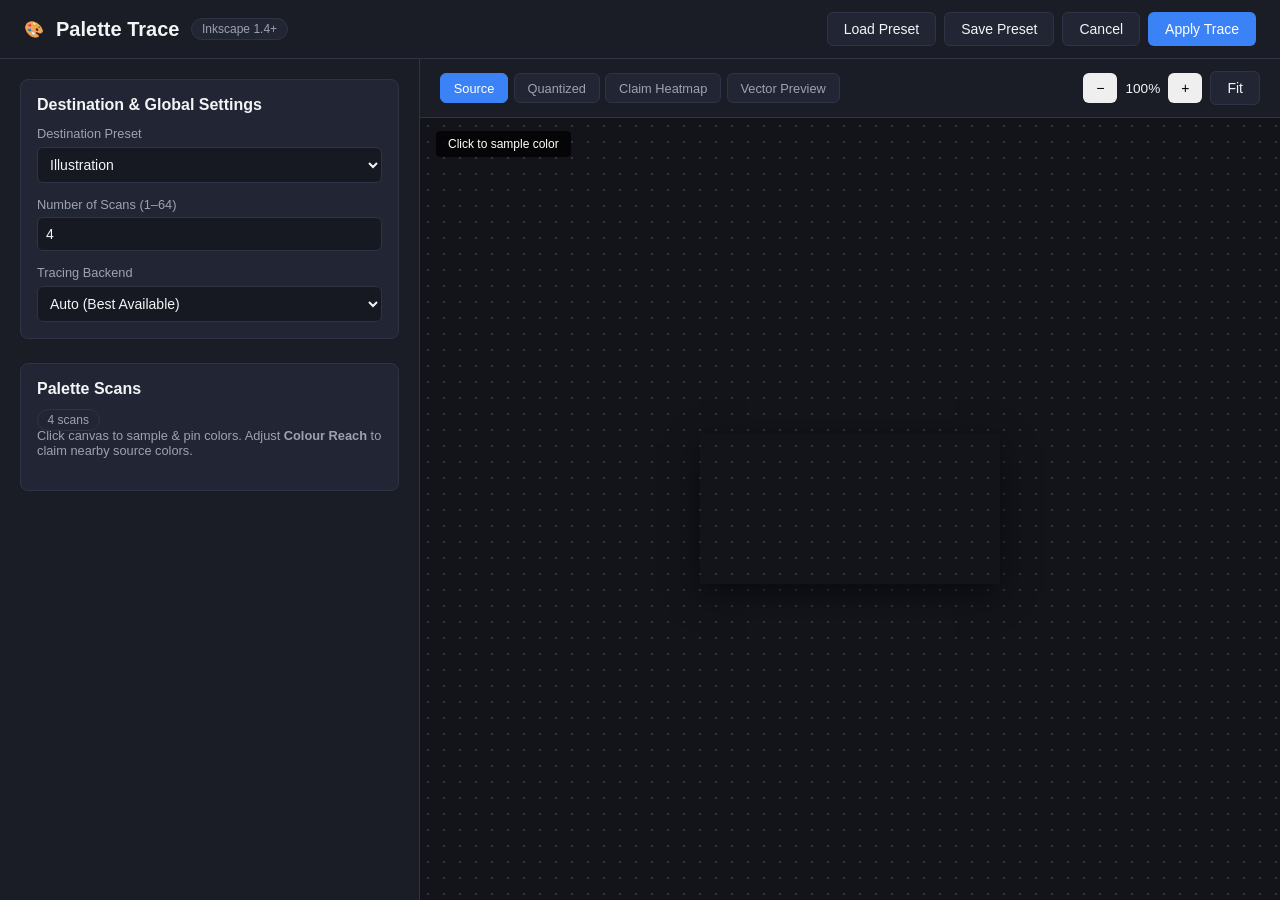
==== palette_trace/web/index.html @ 599dccb9 "Palette Tracer initial commit" ====
<!DOCTYPE html>
<html lang="en">
<head>
  <meta charset="UTF-8">
  <meta name="viewport" content="width=device-width, initial-scale=1.0">
  <title>Palette Trace — Art-Directed Multicolour Tracing</title>
  <link rel="stylesheet" href="styles.css">
</head>
<body>
  <div class="app-header">
    <div class="brand">
      <span class="logo-icon">🎨</span>
      <h1>Palette Trace</h1>
      <span class="badge">Inkscape 1.4+</span>
    </div>
    <div class="header-actions">
      <button id="btn-load-preset" class="btn btn-secondary" title="Load saved user preset">Load Preset</button>
      <button id="btn-save-preset" class="btn btn-secondary" title="Save current settings as preset">Save Preset</button>
      <button id="btn-cancel" class="btn btn-secondary">Cancel</button>
      <button id="btn-apply" class="btn btn-primary">Apply Trace</button>
    </div>
  </div>

  <main class="app-layout">
    <!-- Left Panel: Controls & Palette -->
    <section class="control-panel">
      <div class="panel-section">
        <h2>Destination & Global Settings</h2>
        <div class="form-grid">
          <div class="form-group">
            <label for="select-destination">Destination Preset</label>
            <select id="select-destination">
              <option value="illustration">Illustration</option>
              <option value="logo_branding">Logo / Branding</option>
              <option value="screen_printing">Screen Printing</option>
              <option value="vinyl_paper">Vinyl / Paper Cutting</option>
              <option value="laser">Laser Work</option>
              <option value="custom">Custom</option>
            </select>
          </div>

          <div class="form-group">
            <label for="input-scans">Number of Scans (1–64)</label>
            <input type="number" id="input-scans" min="1" max="64" value="4">
          </div>

          <div class="form-group">
            <label for="select-backend">Tracing Backend</label>
            <select id="select-backend">
              <option value="auto">Auto (Best Available)</option>
              <option value="potrace">Potrace (Native)</option>
              <option value="vtracer">VTracer (Native)</option>
              <option value="python_contour">Python Contour (Fallback)</option>
            </select>
          </div>
        </div>
      </div>

      <div class="panel-section">
        <div class="section-header">
          <h2>Palette Scans</h2>
          <span id="scan-count-badge" class="badge">4 scans</span>
        </div>
        <p class="section-help">Click canvas to sample & pin colors. Adjust <strong>Colour Reach</strong> to claim nearby source colors.</p>
        
        <div id="palette-list" class="palette-list" role="list">
          <!-- Dynamically populated palette rows -->
        </div>
      </div>
    </section>

    <!-- Right Panel: Interactive Canvas Preview -->
    <section class="preview-panel">
      <div class="preview-toolbar">
        <div class="view-modes" role="radiogroup" aria-label="Preview Modes">
          <button class="mode-btn active" data-mode="source">Source</button>
          <button class="mode-btn" data-mode="quantized">Quantized</button>
          <button class="mode-btn" data-mode="claim">Claim Heatmap</button>
          <button class="mode-btn" data-mode="vector">Vector Preview</button>
        </div>
        <div class="zoom-controls">
          <button id="btn-zoom-out" class="btn btn-icon" title="Zoom Out">−</button>
          <span id="zoom-level">100%</span>
          <button id="btn-zoom-in" class="btn btn-icon" title="Zoom In">+</button>
          <button id="btn-zoom-reset" class="btn btn-secondary">Fit</button>
        </div>
      </div>

      <div class="canvas-viewport" id="canvas-viewport">
        <canvas id="preview-canvas"></canvas>
        <div id="canvas-overlay" class="canvas-overlay">
          <span id="picker-tooltip" class="picker-tooltip">Click to sample color</span>
        </div>
      </div>
    </section>
  </main>

  <script src="app.js"></script>
</body>
</html>
---- palette_trace/web/styles.css ----
:root {
  --bg-primary: #12141a;
  --bg-surface: #1a1d26;
  --bg-card: #222634;
  --bg-input: #171922;
  --accent-primary: #3b82f6;
  --accent-hover: #2563eb;
  --text-primary: #f3f4f6;
  --text-secondary: #9ca3af;
  --border-color: #2e3446;
  --focus-ring: #60a5fa;
  --font-family: -apple-system, BlinkMacSystemFont, "Segoe UI", Roboto, Helvetica, Arial, sans-serif;
}

* {
  box-sizing: border-box;
  margin: 0;
  padding: 0;
}

body {
  font-family: var(--font-family);
  background-color: var(--bg-primary);
  color: var(--text-primary);
  min-height: 100vh;
  display: flex;
  flex-direction: column;
}

.app-header {
  display: flex;
  align-items: center;
  justify-content: space-between;
  padding: 0.75rem 1.5rem;
  background-color: var(--bg-surface);
  border-bottom: 1px solid var(--border-color);
}

.brand {
  display: flex;
  align-items: center;
  gap: 0.75rem;
}

.brand h1 {
  font-size: 1.25rem;
  font-weight: 600;
}

.badge {
  background-color: var(--bg-card);
  border: 1px solid var(--border-color);
  color: var(--text-secondary);
  padding: 0.2rem 0.6rem;
  border-radius: 9999px;
  font-size: 0.75rem;
}

.header-actions {
  display: flex;
  gap: 0.5rem;
}

.btn {
  padding: 0.5rem 1rem;
  border-radius: 0.375rem;
  font-size: 0.875rem;
  font-weight: 500;
  cursor: pointer;
  border: 1px solid transparent;
  transition: all 0.15s ease;
}

.btn-primary {
  background-color: var(--accent-primary);
  color: white;
}

.btn-primary:hover {
  background-color: var(--accent-hover);
}

.btn-secondary {
  background-color: var(--bg-card);
  color: var(--text-primary);
  border-color: var(--border-color);
}

.btn-secondary:hover {
  background-color: var(--border-color);
}

.btn-icon {
  padding: 0.35rem 0.75rem;
}

.app-layout {
  display: grid;
  grid-template-columns: 420px 1fr;
  flex: 1;
  height: calc(100vh - 57px);
  overflow: hidden;
}

.control-panel {
  background-color: var(--bg-surface);
  border-right: 1px solid var(--border-color);
  padding: 1.25rem;
  overflow-y: auto;
  display: flex;
  flex-direction: column;
  gap: 1.5rem;
}

.panel-section {
  background-color: var(--bg-card);
  border: 1px solid var(--border-color);
  border-radius: 0.5rem;
  padding: 1rem;
}

.panel-section h2 {
  font-size: 1rem;
  font-weight: 600;
  margin-bottom: 0.75rem;
}

.section-help {
  font-size: 0.8rem;
  color: var(--text-secondary);
  margin-bottom: 1rem;
}

.form-grid {
  display: flex;
  flex-direction: column;
  gap: 0.875rem;
}

.form-group {
  display: flex;
  flex-direction: column;
  gap: 0.35rem;
}

.form-group label {
  font-size: 0.8rem;
  color: var(--text-secondary);
  font-weight: 500;
}

input, select {
  background-color: var(--bg-input);
  border: 1px solid var(--border-color);
  color: var(--text-primary);
  padding: 0.5rem;
  border-radius: 0.375rem;
  font-size: 0.875rem;
}

input:focus, select:focus {
  outline: 2px solid var(--focus-ring);
}

.palette-list {
  display: flex;
  flex-direction: column;
  gap: 0.75rem;
}

.palette-row {
  background-color: var(--bg-input);
  border: 1px solid var(--border-color);
  border-radius: 0.5rem;
  padding: 0.75rem;
  display: flex;
  flex-direction: column;
  gap: 0.5rem;
}

.row-top {
  display: flex;
  align-items: center;
  justify-content: space-between;
}

.swatch-group {
  display: flex;
  align-items: center;
  gap: 0.5rem;
}

.color-swatch {
  width: 24px;
  height: 24px;
  border-radius: 0.25rem;
  border: 1px solid #ffffff44;
}

.row-title {
  font-weight: 600;
  font-size: 0.875rem;
}

.reach-slider {
  display: flex;
  align-items: center;
  gap: 0.5rem;
}

.reach-slider input[type="range"] {
  flex: 1;
}

.preview-panel {
  display: flex;
  flex-direction: column;
  background-color: var(--bg-primary);
  position: relative;
}

.preview-toolbar {
  display: flex;
  align-items: center;
  justify-content: space-between;
  padding: 0.75rem 1.25rem;
  background-color: var(--bg-surface);
  border-bottom: 1px solid var(--border-color);
}

.view-modes {
  display: flex;
  gap: 0.35rem;
}

.mode-btn {
  background-color: var(--bg-card);
  color: var(--text-secondary);
  border: 1px solid var(--border-color);
  padding: 0.4rem 0.8rem;
  border-radius: 0.375rem;
  font-size: 0.8rem;
  cursor: pointer;
}

.mode-btn.active {
  background-color: var(--accent-primary);
  color: white;
  border-color: var(--accent-primary);
}

.zoom-controls {
  display: flex;
  align-items: center;
  gap: 0.5rem;
  font-size: 0.85rem;
}

.canvas-viewport {
  flex: 1;
  position: relative;
  overflow: hidden;
  display: flex;
  align-items: center;
  justify-content: center;
  background-image: radial-gradient(#2e3446 1px, transparent 1px);
  background-size: 16px 16px;
}

canvas {
  box-shadow: 0 10px 30px rgba(0,0,0,0.5);
  cursor: crosshair;
}

.canvas-overlay {
  position: absolute;
  top: 1rem;
  left: 1rem;
  pointer-events: none;
}

.picker-tooltip {
  background-color: rgba(0,0,0,0.75);
  padding: 0.35rem 0.75rem;
  border-radius: 0.25rem;
  font-size: 0.75rem;
  color: white;
}
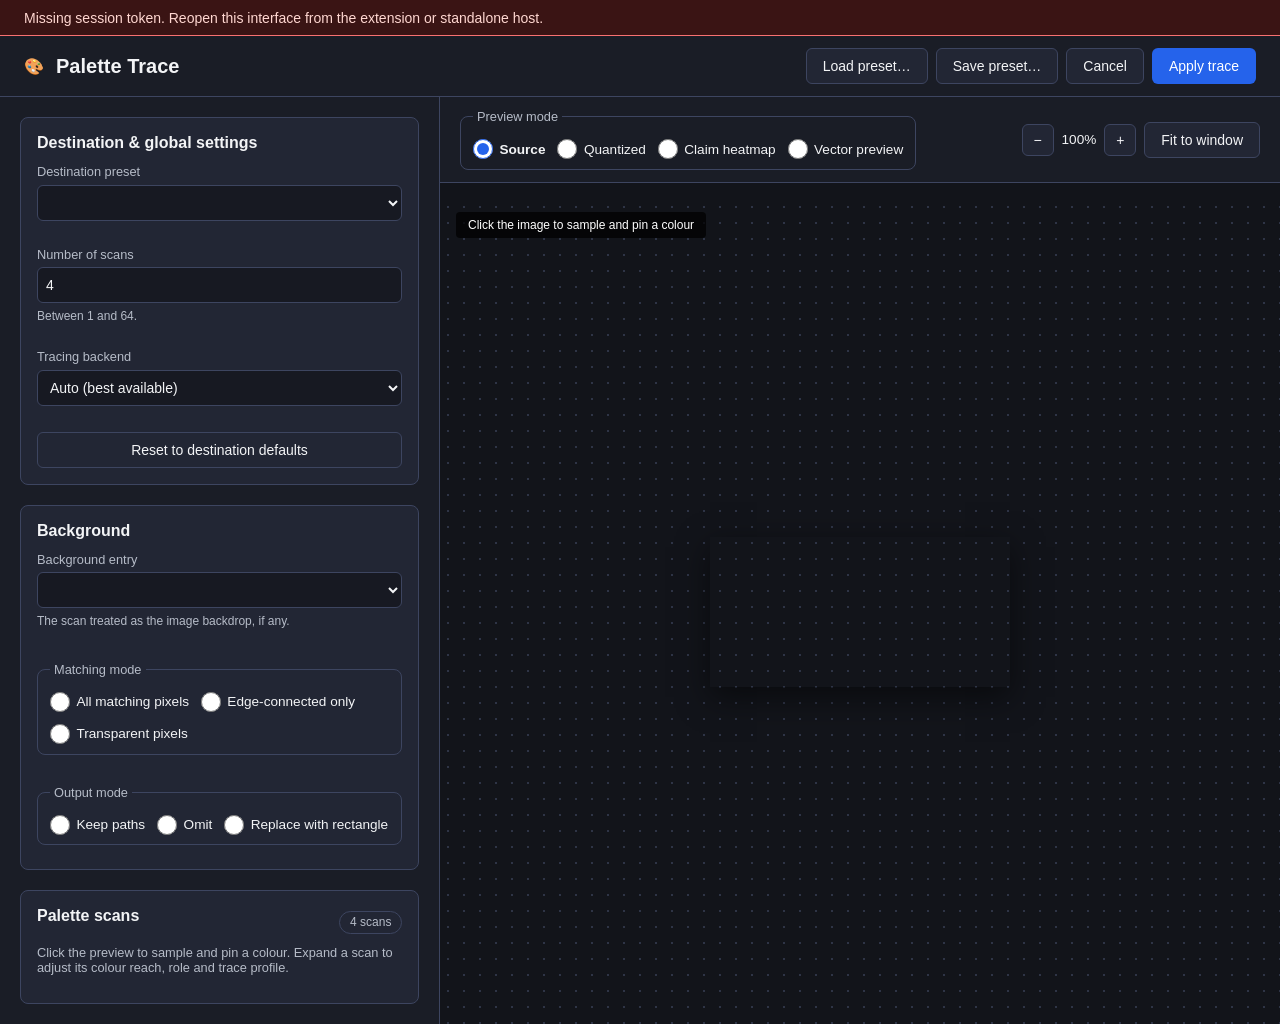
==== commit 1cd5158b: "Wire up destination presets and build the Phase 2 browser interface Fixes the standing defect where " ====
--- a/palette_trace/web/index.html
+++ b/palette_trace/web/index.html
@@ -7,93 +7,230 @@
   <link rel="stylesheet" href="styles.css">
 </head>
 <body>
-  <div class="app-header">
+  <a class="skip-link" href="#main-content">Skip to preview</a>
+
+  <div id="status-region" class="visually-hidden" role="status" aria-live="polite"></div>
+  <div id="alert-region" class="alert-banner" role="alert" hidden></div>
+
+  <header class="app-header">
     <div class="brand">
-      <span class="logo-icon">🎨</span>
+      <span class="logo-icon" aria-hidden="true">🎨</span>
       <h1>Palette Trace</h1>
-      <span class="badge">Inkscape 1.4+</span>
+      <span class="badge" id="source-changed-badge" hidden>Source changed</span>
     </div>
     <div class="header-actions">
-      <button id="btn-load-preset" class="btn btn-secondary" title="Load saved user preset">Load Preset</button>
-      <button id="btn-save-preset" class="btn btn-secondary" title="Save current settings as preset">Save Preset</button>
-      <button id="btn-cancel" class="btn btn-secondary">Cancel</button>
-      <button id="btn-apply" class="btn btn-primary">Apply Trace</button>
+      <button id="btn-load-preset" class="btn btn-secondary" type="button">Load preset…</button>
+      <button id="btn-save-preset" class="btn btn-secondary" type="button">Save preset…</button>
+      <button id="btn-cancel" class="btn btn-secondary" type="button">Cancel</button>
+      <button id="btn-apply" class="btn btn-primary" type="button">Apply trace</button>
     </div>
-  </div>
+  </header>
 
   <main class="app-layout">
-    <!-- Left Panel: Controls & Palette -->
-    <section class="control-panel">
-      <div class="panel-section">
-        <h2>Destination & Global Settings</h2>
+    <!-- Left: controls & palette -->
+    <section class="control-panel" aria-label="Trace controls">
+      <section class="panel-section">
+        <h2>Destination &amp; global settings</h2>
         <div class="form-grid">
           <div class="form-group">
-            <label for="select-destination">Destination Preset</label>
-            <select id="select-destination">
-              <option value="illustration">Illustration</option>
-              <option value="logo_branding">Logo / Branding</option>
-              <option value="screen_printing">Screen Printing</option>
-              <option value="vinyl_paper">Vinyl / Paper Cutting</option>
-              <option value="laser">Laser Work</option>
-              <option value="custom">Custom</option>
+            <label for="select-destination">Destination preset</label>
+            <select id="select-destination"></select>
+          </div>
+
+          <div class="form-group">
+            <label for="input-scans">Number of scans</label>
+            <input type="number" id="input-scans" min="1" max="64" value="4"
+                   aria-describedby="scans-help">
+            <p id="scans-help" class="field-help">Between 1 and 64.</p>
+          </div>
+
+          <div class="form-group">
+            <label for="select-backend">Tracing backend</label>
+            <select id="select-backend">
+              <option value="auto">Auto (best available)</option>
+              <option value="potrace">Potrace (native)</option>
+              <option value="vtracer">VTracer (native)</option>
+              <option value="python_contour">Python contour (fallback)</option>
             </select>
           </div>
 
-          <div class="form-group">
-            <label for="input-scans">Number of Scans (1–64)</label>
-            <input type="number" id="input-scans" min="1" max="64" value="4">
-          </div>
-
-          <div class="form-group">
-            <label for="select-backend">Tracing Backend</label>
-            <select id="select-backend">
-              <option value="auto">Auto (Best Available)</option>
-              <option value="potrace">Potrace (Native)</option>
-              <option value="vtracer">VTracer (Native)</option>
-              <option value="python_contour">Python Contour (Fallback)</option>
-            </select>
-          </div>
-        </div>
-      </div>
-
-      <div class="panel-section">
+          <button id="btn-reset-destination" class="btn btn-secondary" type="button">
+            Reset to destination defaults
+          </button>
+        </div>
+      </section>
+
+      <section class="panel-section">
+        <h2 id="background-heading">Background</h2>
+        <div class="form-grid">
+          <div class="form-group">
+            <label for="select-background-entry">Background entry</label>
+            <select id="select-background-entry" aria-describedby="background-help"></select>
+            <p id="background-help" class="field-help">The scan treated as the image backdrop, if any.</p>
+          </div>
+
+          <fieldset class="radio-fieldset" id="background-matching-fieldset">
+            <legend>Matching mode</legend>
+            <div class="radio-row">
+              <span class="radio-option">
+                <input type="radio" name="bg-matching" id="bg-matching-all" value="all_matching">
+                <label for="bg-matching-all">All matching pixels</label>
+              </span>
+              <span class="radio-option">
+                <input type="radio" name="bg-matching" id="bg-matching-edge" value="edge_connected">
+                <label for="bg-matching-edge">Edge-connected only</label>
+              </span>
+              <span class="radio-option">
+                <input type="radio" name="bg-matching" id="bg-matching-alpha" value="transparent">
+                <label for="bg-matching-alpha">Transparent pixels</label>
+              </span>
+            </div>
+          </fieldset>
+
+          <fieldset class="radio-fieldset" id="background-output-fieldset">
+            <legend>Output mode</legend>
+            <div class="radio-row">
+              <span class="radio-option">
+                <input type="radio" name="bg-output" id="bg-output-keep" value="keep_paths">
+                <label for="bg-output-keep">Keep paths</label>
+              </span>
+              <span class="radio-option">
+                <input type="radio" name="bg-output" id="bg-output-omit" value="omit">
+                <label for="bg-output-omit">Omit</label>
+              </span>
+              <span class="radio-option">
+                <input type="radio" name="bg-output" id="bg-output-rect" value="replace_with_rectangle">
+                <label for="bg-output-rect">Replace with rectangle</label>
+              </span>
+            </div>
+          </fieldset>
+        </div>
+      </section>
+
+      <section class="panel-section">
         <div class="section-header">
-          <h2>Palette Scans</h2>
+          <h2 id="palette-heading">Palette scans</h2>
           <span id="scan-count-badge" class="badge">4 scans</span>
         </div>
-        <p class="section-help">Click canvas to sample & pin colors. Adjust <strong>Colour Reach</strong> to claim nearby source colors.</p>
-        
-        <div id="palette-list" class="palette-list" role="list">
-          <!-- Dynamically populated palette rows -->
-        </div>
-      </div>
+        <p class="section-help">Click the preview to sample and pin a colour. Expand a scan to adjust its colour reach, role and trace profile.</p>
+        <p id="warnings-summary" class="warnings-summary" hidden></p>
+
+        <ul id="palette-list" class="palette-list" aria-labelledby="palette-heading">
+          <!-- Populated by app.js -->
+        </ul>
+      </section>
     </section>
 
-    <!-- Right Panel: Interactive Canvas Preview -->
-    <section class="preview-panel">
+    <!-- Right: interactive canvas preview -->
+    <section class="preview-panel" aria-label="Preview">
       <div class="preview-toolbar">
-        <div class="view-modes" role="radiogroup" aria-label="Preview Modes">
-          <button class="mode-btn active" data-mode="source">Source</button>
-          <button class="mode-btn" data-mode="quantized">Quantized</button>
-          <button class="mode-btn" data-mode="claim">Claim Heatmap</button>
-          <button class="mode-btn" data-mode="vector">Vector Preview</button>
-        </div>
+        <fieldset class="radio-fieldset preview-modes">
+          <legend>Preview mode</legend>
+          <div class="radio-row">
+            <span class="radio-option">
+              <input type="radio" name="preview-mode" id="mode-source" value="source" checked>
+              <label for="mode-source">Source</label>
+            </span>
+            <span class="radio-option">
+              <input type="radio" name="preview-mode" id="mode-quantized" value="quantized">
+              <label for="mode-quantized">Quantized</label>
+            </span>
+            <span class="radio-option">
+              <input type="radio" name="preview-mode" id="mode-claim" value="claim">
+              <label for="mode-claim">Claim heatmap</label>
+            </span>
+            <span class="radio-option">
+              <input type="radio" name="preview-mode" id="mode-vector" value="vector">
+              <label for="mode-vector">Vector preview</label>
+            </span>
+          </div>
+        </fieldset>
         <div class="zoom-controls">
-          <button id="btn-zoom-out" class="btn btn-icon" title="Zoom Out">−</button>
-          <span id="zoom-level">100%</span>
-          <button id="btn-zoom-in" class="btn btn-icon" title="Zoom In">+</button>
-          <button id="btn-zoom-reset" class="btn btn-secondary">Fit</button>
-        </div>
-      </div>
+          <button id="btn-zoom-out" class="btn btn-icon" type="button" aria-label="Zoom out">−</button>
+          <span id="zoom-level" aria-hidden="true">100%</span>
+          <button id="btn-zoom-in" class="btn btn-icon" type="button" aria-label="Zoom in">+</button>
+          <button id="btn-zoom-reset" class="btn btn-secondary" type="button">Fit to window</button>
+        </div>
+      </div>
+      <p id="preview-mode-description" class="preview-mode-description"></p>
 
       <div class="canvas-viewport" id="canvas-viewport">
-        <canvas id="preview-canvas"></canvas>
+        <canvas id="preview-canvas" tabindex="0" role="img"
+                aria-label="Source image preview. Click to sample a colour."></canvas>
         <div id="canvas-overlay" class="canvas-overlay">
-          <span id="picker-tooltip" class="picker-tooltip">Click to sample color</span>
+          <span id="picker-tooltip" class="picker-tooltip">Click the image to sample and pin a colour</span>
         </div>
       </div>
     </section>
   </main>
+
+  <!-- §27: source-fingerprint-changed recovery dialog -->
+  <dialog id="dialog-source-changed" class="app-dialog" aria-labelledby="source-changed-title">
+    <form method="dialog">
+      <h2 id="source-changed-title">The source bitmap has changed</h2>
+      <p>The source bitmap has changed since this Palette Trace configuration was last applied. Choose how to proceed:</p>
+      <div class="dialog-choice-list">
+        <button class="btn btn-secondary dialog-choice" type="button" data-action="recalculate">
+          Recalculate using existing settings
+        </button>
+        <button class="btn btn-secondary dialog-choice" type="button" data-action="reset_automatic">
+          Reset automatic palette, keep pinned colours
+        </button>
+        <button class="btn btn-secondary dialog-choice" type="button" data-action="destination_defaults">
+          Start from destination defaults
+        </button>
+        <button class="btn btn-secondary dialog-choice" type="button" data-action="cancel">
+          Cancel
+        </button>
+      </div>
+    </form>
+  </dialog>
+
+  <!-- §26: save preset dialog -->
+  <dialog id="dialog-save-preset" class="app-dialog" aria-labelledby="save-preset-title">
+    <form method="dialog" id="form-save-preset">
+      <h2 id="save-preset-title">Save preset</h2>
+      <div class="form-group">
+        <label for="preset-name">Name</label>
+        <input type="text" id="preset-name" required autocomplete="off">
+      </div>
+      <div class="form-group">
+        <label for="preset-description">Description</label>
+        <textarea id="preset-description" rows="2"></textarea>
+      </div>
+      <fieldset class="radio-fieldset">
+        <legend>What to save</legend>
+        <div class="radio-row radio-row-vertical">
+          <span class="radio-option">
+            <input type="radio" name="preset-scope" id="scope-structure" value="structure">
+            <label for="scope-structure">Structure — destination, scan count, roles and trace profiles, no exact colours</label>
+          </span>
+          <span class="radio-option">
+            <input type="radio" name="preset-scope" id="scope-palette" value="palette">
+            <label for="scope-palette">Palette — exact colours, anchors, colour reach and roles</label>
+          </span>
+          <span class="radio-option">
+            <input type="radio" name="preset-scope" id="scope-full" value="full" checked>
+            <label for="scope-full">Full — everything reusable</label>
+          </span>
+        </div>
+      </fieldset>
+      <div class="dialog-actions">
+        <button type="button" class="btn btn-secondary" data-dialog-cancel>Cancel</button>
+        <button type="submit" class="btn btn-primary">Save</button>
+      </div>
+    </form>
+  </dialog>
+
+  <!-- §26: load preset dialog -->
+  <dialog id="dialog-load-preset" class="app-dialog" aria-labelledby="load-preset-title">
+    <h2 id="load-preset-title">Load preset</h2>
+    <ul id="preset-list" class="preset-list" aria-label="Saved presets"></ul>
+    <p id="preset-list-empty" class="field-help" hidden>No saved presets yet.</p>
+    <div class="dialog-actions">
+      <button type="button" class="btn btn-secondary" data-dialog-cancel>Close</button>
+    </div>
+  </dialog>
 
   <script src="app.js"></script>
 </body>
--- a/palette_trace/web/styles.css
+++ b/palette_trace/web/styles.css
@@ -3,12 +3,16 @@
   --bg-surface: #1a1d26;
   --bg-card: #222634;
   --bg-input: #171922;
-  --accent-primary: #3b82f6;
-  --accent-hover: #2563eb;
+  /* #2563eb, not the lighter #3b82f6 the design started from: white text on
+     #3b82f6 measures ~3.7:1, short of WCAG AA's 4.5:1 for normal-size text
+     (SC 1.4.3). #2563eb measures ~5.2:1. */
+  --accent-primary: #2563eb;
+  --accent-hover: #1d4ed8;
   --text-primary: #f3f4f6;
-  --text-secondary: #9ca3af;
-  --border-color: #2e3446;
-  --focus-ring: #60a5fa;
+  --text-secondary: #b6bcc8;
+  --border-color: #3d4560;
+  --focus-ring: #8ab4ff;
+  --danger: #f87171;
   --font-family: -apple-system, BlinkMacSystemFont, "Segoe UI", Roboto, Helvetica, Arial, sans-serif;
 }
 
@@ -16,6 +20,19 @@
   box-sizing: border-box;
   margin: 0;
   padding: 0;
+}
+
+html {
+  scroll-behavior: smooth;
+}
+
+@media (prefers-reduced-motion: reduce) {
+  *, *::before, *::after {
+    animation-duration: 0.001ms !important;
+    animation-iteration-count: 1 !important;
+    transition-duration: 0.001ms !important;
+    scroll-behavior: auto !important;
+  }
 }
 
 body {
@@ -27,10 +44,70 @@
   flex-direction: column;
 }
 
+/* -------------------------------------------------------------------- */
+/* Utilities                                                             */
+/* -------------------------------------------------------------------- */
+
+.visually-hidden {
+  position: absolute;
+  width: 1px;
+  height: 1px;
+  padding: 0;
+  margin: -1px;
+  overflow: hidden;
+  clip: rect(0, 0, 0, 0);
+  white-space: nowrap;
+  border: 0;
+}
+
+.skip-link {
+  position: absolute;
+  left: 0.5rem;
+  top: -3rem;
+  background: var(--accent-primary);
+  color: white;
+  padding: 0.6rem 1rem;
+  border-radius: 0.25rem;
+  z-index: 1000;
+  transition: top 0.15s ease;
+}
+
+.skip-link:focus {
+  top: 0.5rem;
+}
+
+.alert-banner {
+  background-color: #3a1414;
+  color: #ffd7d1;
+  border-bottom: 1px solid var(--danger);
+  padding: 0.6rem 1.5rem;
+  font-size: 0.875rem;
+}
+
+/* -------------------------------------------------------------------- */
+/* Focus                                                                 */
+/* -------------------------------------------------------------------- */
+
+:focus {
+  outline: none;
+}
+
+:focus-visible {
+  outline: 3px solid var(--focus-ring);
+  outline-offset: 2px;
+  border-radius: 0.2rem;
+}
+
+/* -------------------------------------------------------------------- */
+/* Header                                                                */
+/* -------------------------------------------------------------------- */
+
 .app-header {
   display: flex;
   align-items: center;
   justify-content: space-between;
+  flex-wrap: wrap;
+  gap: 0.5rem;
   padding: 0.75rem 1.5rem;
   background-color: var(--bg-surface);
   border-bottom: 1px solid var(--border-color);
@@ -56,19 +133,32 @@
   font-size: 0.75rem;
 }
 
+#source-changed-badge {
+  background-color: #4a3410;
+  border-color: #8a6a1f;
+  color: #ffd88a;
+}
+
 .header-actions {
   display: flex;
   gap: 0.5rem;
-}
+  flex-wrap: wrap;
+}
+
+/* -------------------------------------------------------------------- */
+/* Buttons                                                               */
+/* -------------------------------------------------------------------- */
 
 .btn {
+  min-height: 2.25rem;
   padding: 0.5rem 1rem;
   border-radius: 0.375rem;
   font-size: 0.875rem;
   font-weight: 500;
+  font-family: inherit;
   cursor: pointer;
   border: 1px solid transparent;
-  transition: all 0.15s ease;
+  transition: background-color 0.15s ease, border-color 0.15s ease;
 }
 
 .btn-primary {
@@ -90,16 +180,40 @@
   background-color: var(--border-color);
 }
 
+.btn:disabled {
+  opacity: 0.5;
+  cursor: not-allowed;
+}
+
+/* WCAG 2.2 SC 2.5.8: interactive targets at least 24x24 CSS px. */
 .btn-icon {
-  padding: 0.35rem 0.75rem;
-}
+  min-width: 2rem;
+  min-height: 2rem;
+  padding: 0.3rem 0.6rem;
+  background-color: var(--bg-card);
+  color: var(--text-primary);
+  border-color: var(--border-color);
+}
+
+.btn-icon:hover {
+  background-color: var(--border-color);
+}
+
+/* -------------------------------------------------------------------- */
+/* Layout                                                                */
+/* -------------------------------------------------------------------- */
 
 .app-layout {
   display: grid;
-  grid-template-columns: 420px 1fr;
+  grid-template-columns: 440px 1fr;
   flex: 1;
-  height: calc(100vh - 57px);
-  overflow: hidden;
+  min-height: calc(100vh - 57px);
+}
+
+@media (max-width: 900px) {
+  .app-layout {
+    grid-template-columns: 1fr;
+  }
 }
 
 .control-panel {
@@ -109,7 +223,7 @@
   overflow-y: auto;
   display: flex;
   flex-direction: column;
-  gap: 1.5rem;
+  gap: 1.25rem;
 }
 
 .panel-section {
@@ -125,11 +239,32 @@
   margin-bottom: 0.75rem;
 }
 
+.section-header {
+  display: flex;
+  align-items: center;
+  justify-content: space-between;
+  margin-bottom: 0.5rem;
+}
+
 .section-help {
   font-size: 0.8rem;
   color: var(--text-secondary);
-  margin-bottom: 1rem;
-}
+  margin-bottom: 0.75rem;
+}
+
+.warnings-summary {
+  background-color: #3a2c10;
+  border: 1px solid #8a6a1f;
+  color: #ffd88a;
+  border-radius: 0.375rem;
+  padding: 0.5rem 0.75rem;
+  font-size: 0.8rem;
+  margin-bottom: 0.75rem;
+}
+
+/* -------------------------------------------------------------------- */
+/* Forms                                                                 */
+/* -------------------------------------------------------------------- */
 
 .form-grid {
   display: flex;
@@ -141,6 +276,11 @@
   display: flex;
   flex-direction: column;
   gap: 0.35rem;
+  margin-bottom: 0.75rem;
+}
+
+.form-group:last-child {
+  margin-bottom: 0;
 }
 
 .form-group label {
@@ -149,23 +289,121 @@
   font-weight: 500;
 }
 
-input, select {
+.field-help {
+  font-size: 0.75rem;
+  color: var(--text-secondary);
+}
+
+.field-hint {
+  font-size: 0.75rem;
+  color: #ffd88a;
+  background-color: #3a2c10;
+  border-radius: 0.25rem;
+  padding: 0.35rem 0.5rem;
+}
+
+input, select, textarea {
   background-color: var(--bg-input);
   border: 1px solid var(--border-color);
   color: var(--text-primary);
   padding: 0.5rem;
   border-radius: 0.375rem;
   font-size: 0.875rem;
-}
-
-input:focus, select:focus {
-  outline: 2px solid var(--focus-ring);
-}
+  font-family: inherit;
+  min-height: 2.25rem;
+}
+
+textarea {
+  min-height: 3.5rem;
+  resize: vertical;
+}
+
+input[type="checkbox"], input[type="radio"] {
+  min-height: 1.25rem;
+  min-width: 1.25rem;
+  width: 1.25rem;
+  height: 1.25rem;
+  accent-color: var(--accent-primary);
+}
+
+input[type="range"] {
+  accent-color: var(--accent-primary);
+  min-height: 1.5rem;
+}
+
+.range-row {
+  display: flex;
+  align-items: center;
+  gap: 0.75rem;
+}
+
+.range-row input[type="range"] {
+  flex: 1;
+}
+
+.range-row output {
+  font-variant-numeric: tabular-nums;
+  min-width: 3ch;
+  text-align: right;
+  font-size: 0.8rem;
+  color: var(--text-secondary);
+}
+
+/* Radio groups (preview mode, background matching/output, reach mode) --
+   native radio inputs so keyboard arrow-key navigation and screen-reader
+   semantics come for free; the label's shape/weight change on :checked is a
+   second, non-colour cue (§29: colour is never the only status indicator). */
+.radio-fieldset {
+  border: 1px solid var(--border-color);
+  border-radius: 0.5rem;
+  padding: 0.6rem 0.75rem;
+  margin: 0.5rem 0;
+}
+
+.radio-fieldset legend {
+  font-size: 0.8rem;
+  color: var(--text-secondary);
+  font-weight: 500;
+  padding: 0 0.25rem;
+}
+
+.radio-row {
+  display: flex;
+  flex-wrap: wrap;
+  gap: 0.75rem;
+  margin-top: 0.35rem;
+}
+
+.radio-row-vertical {
+  flex-direction: column;
+  gap: 0.6rem;
+}
+
+.radio-option {
+  display: inline-flex;
+  align-items: center;
+  gap: 0.4rem;
+}
+
+.radio-option label {
+  font-size: 0.85rem;
+  cursor: pointer;
+}
+
+.radio-option:has(input:checked) label {
+  font-weight: 700;
+  color: var(--text-primary);
+}
+
+/* -------------------------------------------------------------------- */
+/* Palette list                                                          */
+/* -------------------------------------------------------------------- */
 
 .palette-list {
   display: flex;
   flex-direction: column;
   gap: 0.75rem;
+  list-style: none;
 }
 
 .palette-row {
@@ -181,20 +419,24 @@
 .row-top {
   display: flex;
   align-items: center;
-  justify-content: space-between;
-}
-
-.swatch-group {
-  display: flex;
-  align-items: center;
-  gap: 0.5rem;
+  gap: 0.6rem;
 }
 
 .color-swatch {
-  width: 24px;
-  height: 24px;
+  width: 28px;
+  height: 28px;
   border-radius: 0.25rem;
   border: 1px solid #ffffff44;
+  flex-shrink: 0;
+}
+
+.row-identity {
+  display: flex;
+  align-items: center;
+  gap: 0.5rem;
+  flex-wrap: wrap;
+  flex: 1;
+  min-width: 0;
 }
 
 .row-title {
@@ -202,51 +444,121 @@
   font-size: 0.875rem;
 }
 
-.reach-slider {
-  display: flex;
-  align-items: center;
-  gap: 0.5rem;
-}
-
-.reach-slider input[type="range"] {
-  flex: 1;
-}
+.row-kind-badge {
+  font-size: 0.7rem;
+  color: var(--text-secondary);
+  border: 1px solid var(--border-color);
+  border-radius: 9999px;
+  padding: 0.05rem 0.5rem;
+}
+
+.row-warning {
+  font-size: 0.75rem;
+  color: #ffd88a;
+}
+
+.row-order-controls {
+  display: flex;
+  gap: 0.25rem;
+}
+
+.row-meta {
+  display: flex;
+  flex-wrap: wrap;
+  gap: 0.25rem 1rem;
+  font-size: 0.75rem;
+  color: var(--text-secondary);
+}
+
+.row-meta > div {
+  display: flex;
+  gap: 0.3rem;
+}
+
+.row-meta dt {
+  font-weight: 600;
+}
+
+.row-meta dt::after {
+  content: ":";
+}
+
+.row-visibility {
+  display: flex;
+  align-items: center;
+  gap: 0.5rem;
+  font-size: 0.8rem;
+}
+
+.row-editor summary {
+  cursor: pointer;
+  font-size: 0.8rem;
+  color: var(--accent-primary);
+  padding: 0.3rem 0;
+  min-height: 24px;
+  display: list-item;
+}
+
+.row-editor-body {
+  border-top: 1px solid var(--border-color);
+  margin-top: 0.5rem;
+  padding-top: 0.6rem;
+  display: flex;
+  flex-direction: column;
+  gap: 0.6rem;
+}
+
+.reach-fieldset, .profile-fieldset, .channel-fieldset, .profile-section {
+  border: 1px solid var(--border-color);
+  border-radius: 0.5rem;
+  padding: 0.6rem 0.75rem;
+}
+
+.reach-fieldset legend, .profile-fieldset legend, .channel-fieldset legend, .profile-section legend {
+  font-size: 0.8rem;
+  font-weight: 600;
+  padding: 0 0.25rem;
+}
+
+.channel-row {
+  display: flex;
+  align-items: center;
+  gap: 0.5rem;
+  margin-bottom: 0.5rem;
+  font-size: 0.8rem;
+}
+
+/* -------------------------------------------------------------------- */
+/* Preview panel                                                         */
+/* -------------------------------------------------------------------- */
 
 .preview-panel {
   display: flex;
   flex-direction: column;
   background-color: var(--bg-primary);
   position: relative;
+  min-height: 0;
 }
 
 .preview-toolbar {
   display: flex;
   align-items: center;
   justify-content: space-between;
+  flex-wrap: wrap;
+  gap: 0.75rem;
   padding: 0.75rem 1.25rem;
   background-color: var(--bg-surface);
   border-bottom: 1px solid var(--border-color);
 }
 
-.view-modes {
-  display: flex;
-  gap: 0.35rem;
-}
-
-.mode-btn {
-  background-color: var(--bg-card);
-  color: var(--text-secondary);
-  border: 1px solid var(--border-color);
-  padding: 0.4rem 0.8rem;
-  border-radius: 0.375rem;
-  font-size: 0.8rem;
-  cursor: pointer;
-}
-
-.mode-btn.active {
-  background-color: var(--accent-primary);
-  color: white;
-  border-color: var(--accent-primary);
+.preview-modes {
+  margin: 0;
+}
+
+.preview-mode-description {
+  padding: 0.5rem 1.25rem;
+  font-size: 0.8rem;
+  color: var(--text-secondary);
 }
 
 .zoom-controls {
@@ -254,22 +566,29 @@
   align-items: center;
   gap: 0.5rem;
   font-size: 0.85rem;
+}
+
+#zoom-level {
+  min-width: 3.5ch;
+  text-align: center;
 }
 
 .canvas-viewport {
   flex: 1;
   position: relative;
-  overflow: hidden;
+  overflow: auto;
   display: flex;
   align-items: center;
   justify-content: center;
   background-image: radial-gradient(#2e3446 1px, transparent 1px);
   background-size: 16px 16px;
+  padding: 1rem;
 }
 
 canvas {
-  box-shadow: 0 10px 30px rgba(0,0,0,0.5);
+  box-shadow: 0 10px 30px rgba(0, 0, 0, 0.5);
   cursor: crosshair;
+  max-width: 100%;
 }
 
 .canvas-overlay {
@@ -280,9 +599,88 @@
 }
 
 .picker-tooltip {
-  background-color: rgba(0,0,0,0.75);
+  background-color: rgba(0, 0, 0, 0.75);
   padding: 0.35rem 0.75rem;
   border-radius: 0.25rem;
   font-size: 0.75rem;
   color: white;
 }
+
+/* -------------------------------------------------------------------- */
+/* Dialogs                                                               */
+/* -------------------------------------------------------------------- */
+
+.app-dialog {
+  background-color: var(--bg-card);
+  color: var(--text-primary);
+  border: 1px solid var(--border-color);
+  border-radius: 0.75rem;
+  padding: 1.5rem;
+  max-width: 32rem;
+  width: calc(100% - 2rem);
+  box-shadow: 0 20px 50px rgba(0, 0, 0, 0.6);
+}
+
+.app-dialog::backdrop {
+  background-color: rgba(0, 0, 0, 0.6);
+}
+
+.app-dialog h2 {
+  font-size: 1.1rem;
+  margin-bottom: 0.75rem;
+}
+
+.app-dialog p {
+  font-size: 0.875rem;
+  color: var(--text-secondary);
+  margin-bottom: 0.75rem;
+}
+
+.dialog-choice-list {
+  display: flex;
+  flex-direction: column;
+  gap: 0.5rem;
+}
+
+.dialog-choice {
+  text-align: left;
+}
+
+.dialog-actions {
+  display: flex;
+  justify-content: flex-end;
+  gap: 0.5rem;
+  margin-top: 1rem;
+}
+
+.preset-list {
+  list-style: none;
+  display: flex;
+  flex-direction: column;
+  gap: 0.6rem;
+  max-height: 50vh;
+  overflow-y: auto;
+}
+
+.preset-row {
+  display: flex;
+  align-items: flex-start;
+  justify-content: space-between;
+  gap: 0.75rem;
+  border: 1px solid var(--border-color);
+  border-radius: 0.5rem;
+  padding: 0.6rem 0.75rem;
+}
+
+.preset-row-info {
+  display: flex;
+  flex-direction: column;
+  gap: 0.25rem;
+  min-width: 0;
+}
+
+.preset-row-actions {
+  display: flex;
+  gap: 0.4rem;
+  flex-shrink: 0;
+}
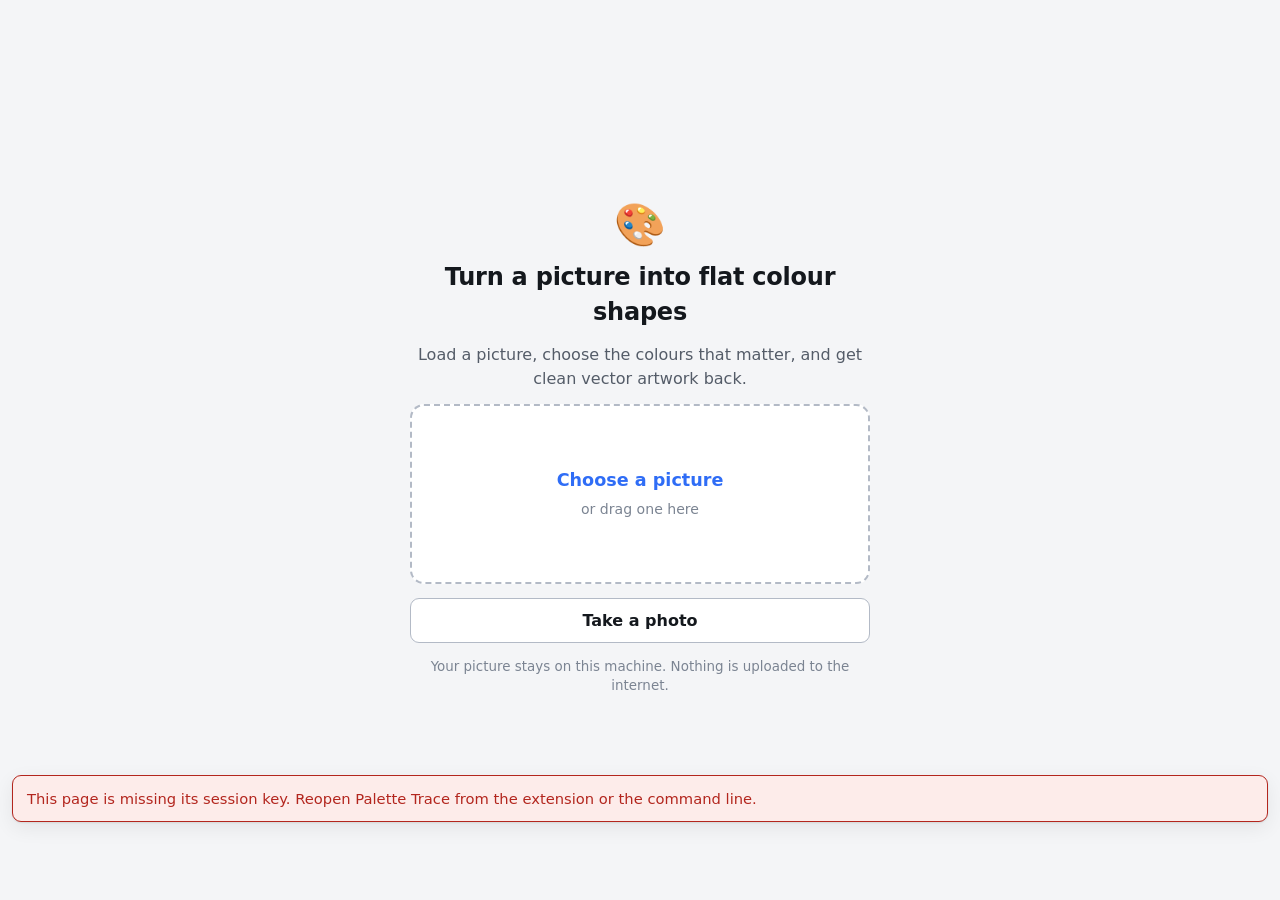
==== commit fcb16b75: "Rebuild the interface around what the user is trying to do The interface presented the settings docu" ====
--- a/palette_trace/web/index.html
+++ b/palette_trace/web/index.html
@@ -2,233 +2,373 @@
 <html lang="en">
 <head>
   <meta charset="UTF-8">
-  <meta name="viewport" content="width=device-width, initial-scale=1.0">
-  <title>Palette Trace — Art-Directed Multicolour Tracing</title>
+  <meta name="viewport" content="width=device-width, initial-scale=1.0, viewport-fit=cover">
+  <meta name="color-scheme" content="light dark">
+  <meta name="theme-color" content="#101418">
+  <title>Palette Trace</title>
+  <!-- Empty on purpose: it stops the browser requesting /favicon.ico, which
+       this server does not serve, without loading anything remote (§31). -->
+  <link rel="icon" href="data:,">
   <link rel="stylesheet" href="styles.css">
 </head>
-<body>
-  <a class="skip-link" href="#main-content">Skip to preview</a>
+<body data-view="booting">
+  <a class="skip-link" href="#stage">Skip to the picture</a>
 
   <div id="status-region" class="visually-hidden" role="status" aria-live="polite"></div>
   <div id="alert-region" class="alert-banner" role="alert" hidden></div>
 
-  <header class="app-header">
-    <div class="brand">
-      <span class="logo-icon" aria-hidden="true">🎨</span>
-      <h1>Palette Trace</h1>
-      <span class="badge" id="source-changed-badge" hidden>Source changed</span>
-    </div>
-    <div class="header-actions">
-      <button id="btn-load-preset" class="btn btn-secondary" type="button">Load preset…</button>
-      <button id="btn-save-preset" class="btn btn-secondary" type="button">Save preset…</button>
-      <button id="btn-cancel" class="btn btn-secondary" type="button">Cancel</button>
-      <button id="btn-apply" class="btn btn-primary" type="button">Apply trace</button>
-    </div>
-  </header>
-
-  <main class="app-layout">
-    <!-- Left: controls & palette -->
-    <section class="control-panel" aria-label="Trace controls">
-      <section class="panel-section">
-        <h2>Destination &amp; global settings</h2>
-        <div class="form-grid">
-          <div class="form-group">
-            <label for="select-destination">Destination preset</label>
-            <select id="select-destination"></select>
-          </div>
-
-          <div class="form-group">
-            <label for="input-scans">Number of scans</label>
+  <!-- ===================================================================
+       Step 1 — load a picture. Until there is one, there is nothing else
+       worth showing, so this is the only thing on screen (§9.2).
+       =================================================================== -->
+  <section id="view-start" class="view view-start" aria-labelledby="start-title">
+    <div class="start-card">
+      <span class="start-mark" aria-hidden="true">🎨</span>
+      <h1 id="start-title">Turn a picture into flat colour shapes</h1>
+      <p class="start-lede">
+        Load a picture, choose the colours that matter, and get clean vector artwork back.
+      </p>
+
+      <!-- The input keeps its own focus stop rather than being display:none,
+           so the dropzone is reachable by keyboard as well as by pointer. -->
+      <input type="file" id="file-input" class="visually-hidden"
+             accept="image/png,image/jpeg,image/gif,image/bmp,image/tiff,image/webp">
+      <label class="dropzone" id="dropzone" for="file-input">
+        <span class="dropzone-verb">Choose a picture</span>
+        <span class="dropzone-hint">or drag one here</span>
+      </label>
+
+      <button type="button" class="btn btn-secondary btn-wide" id="btn-take-photo">Take a photo</button>
+      <input type="file" id="camera-input" accept="image/*" capture="environment" hidden>
+
+      <p class="start-privacy">
+        Your picture stays on this machine. Nothing is uploaded to the internet.
+      </p>
+      <p class="start-busy" id="start-busy" hidden>Reading your picture…</p>
+    </div>
+  </section>
+
+  <!-- ===================================================================
+       Step 2 — the workspace.
+       =================================================================== -->
+  <div id="view-workspace" class="view view-workspace">
+    <header class="appbar">
+      <div class="appbar-identity">
+        <h1 class="appbar-title">Palette Trace</h1>
+        <p class="appbar-subject" id="subject-name"></p>
+      </div>
+      <div class="appbar-actions">
+        <span class="badge badge-warn" id="source-changed-badge" hidden>Picture changed</span>
+        <button type="button" class="btn btn-ghost btn-icon" id="btn-menu"
+                aria-haspopup="dialog" aria-label="More actions">⋯</button>
+        <button type="button" class="btn btn-primary" id="btn-commit">Save</button>
+      </div>
+    </header>
+
+    <main class="workspace">
+      <!-- ---------- The picture ---------- -->
+      <section class="stage" id="stage" aria-label="Picture">
+        <div class="stage-viewport" id="viewport">
+          <canvas id="preview-canvas" tabindex="0" role="img"
+                  aria-label="The picture you are tracing. Use the Pick a colour button to sample from it."></canvas>
+
+          <!-- Magnifier. Follows the pointer while picking so a single source
+               pixel can be targeted on a touchscreen (§9.3). -->
+          <div class="loupe" id="loupe" hidden aria-hidden="true">
+            <canvas id="loupe-canvas" width="180" height="180"></canvas>
+            <span class="loupe-readout" id="loupe-readout">#000000</span>
+          </div>
+
+          <div class="stage-hud">
+            <button type="button" class="btn btn-hud" id="btn-zoom-out" aria-label="Zoom out">−</button>
+            <span class="hud-zoom" id="zoom-level">100%</span>
+            <button type="button" class="btn btn-hud" id="btn-zoom-in" aria-label="Zoom in">+</button>
+            <button type="button" class="btn btn-hud" id="btn-zoom-fit">Fit</button>
+            <button type="button" class="btn btn-hud" id="btn-zoom-actual">1:1</button>
+          </div>
+
+          <p class="stage-note" id="resize-notice" hidden></p>
+        </div>
+
+        <!-- Picking overlay: only present while actually picking. -->
+        <div class="pickbar" id="pickbar" hidden>
+          <p class="pickbar-instruction" id="pickbar-instruction">
+            Press the picture and drag. The magnifier shows the exact pixel — let go to add that colour.
+          </p>
+          <fieldset class="segmented segmented-small">
+            <legend class="visually-hidden">How much to sample</legend>
+            <span class="segment">
+              <input type="radio" name="sample-mode" id="sample-exact" value="exact">
+              <label for="sample-exact">One pixel</label>
+            </span>
+            <span class="segment">
+              <input type="radio" name="sample-mode" id="sample-median" value="5x5_median" checked>
+              <label for="sample-median">Small area</label>
+            </span>
+            <span class="segment">
+              <input type="radio" name="sample-mode" id="sample-dominant" value="15x15_dominant">
+              <label for="sample-dominant">Wider area</label>
+            </span>
+          </fieldset>
+          <button type="button" class="btn btn-secondary" id="btn-stop-picking">Done picking</button>
+        </div>
+
+        <fieldset class="segmented" id="view-modes">
+          <legend class="visually-hidden">What to show</legend>
+          <span class="segment">
+            <input type="radio" name="preview-mode" id="mode-source" value="source" checked>
+            <label for="mode-source">Picture</label>
+          </span>
+          <span class="segment">
+            <input type="radio" name="preview-mode" id="mode-result" value="result">
+            <label for="mode-result">Result</label>
+          </span>
+          <span class="segment">
+            <input type="radio" name="preview-mode" id="mode-coverage" value="coverage">
+            <label for="mode-coverage">Coverage</label>
+          </span>
+        </fieldset>
+        <p class="stage-caption" id="mode-caption"></p>
+      </section>
+
+      <!-- ---------- The controls ---------- -->
+      <div class="panel" id="panel">
+        <p class="warnings" id="warnings-summary" hidden></p>
+
+        <section class="card">
+          <div class="card-head">
+            <h2>Colours</h2>
+            <span class="badge" id="colour-count-badge"></span>
+          </div>
+          <p class="card-result" id="colours-result"></p>
+
+          <ul class="swatch-list" id="swatch-list" aria-label="Colours in this trace"></ul>
+
+          <button type="button" class="btn btn-accent btn-wide" id="btn-pick">
+            Pick a colour from the picture
+          </button>
+          <p class="card-hint">
+            A colour you pick comes out exactly as picked, and keeps the pixels around it.
+            The rest are chosen for you.
+          </p>
+        </section>
+
+        <section class="card">
+          <div class="card-head">
+            <h2>How many colours</h2>
+          </div>
+          <div class="stepper">
+            <button type="button" class="btn btn-step" id="btn-fewer" aria-label="One fewer colour">−</button>
             <input type="number" id="input-scans" min="1" max="64" value="4"
-                   aria-describedby="scans-help">
-            <p id="scans-help" class="field-help">Between 1 and 64.</p>
-          </div>
-
-          <div class="form-group">
-            <label for="select-backend">Tracing backend</label>
-            <select id="select-backend">
-              <option value="auto">Auto (best available)</option>
-              <option value="potrace">Potrace (native)</option>
-              <option value="vtracer">VTracer (native)</option>
-              <option value="python_contour">Python contour (fallback)</option>
-            </select>
-          </div>
-
-          <button id="btn-reset-destination" class="btn btn-secondary" type="button">
-            Reset to destination defaults
-          </button>
-        </div>
-      </section>
-
-      <section class="panel-section">
-        <h2 id="background-heading">Background</h2>
-        <div class="form-grid">
-          <div class="form-group">
-            <label for="select-background-entry">Background entry</label>
-            <select id="select-background-entry" aria-describedby="background-help"></select>
-            <p id="background-help" class="field-help">The scan treated as the image backdrop, if any.</p>
-          </div>
-
-          <fieldset class="radio-fieldset" id="background-matching-fieldset">
-            <legend>Matching mode</legend>
-            <div class="radio-row">
-              <span class="radio-option">
-                <input type="radio" name="bg-matching" id="bg-matching-all" value="all_matching">
-                <label for="bg-matching-all">All matching pixels</label>
-              </span>
-              <span class="radio-option">
-                <input type="radio" name="bg-matching" id="bg-matching-edge" value="edge_connected">
-                <label for="bg-matching-edge">Edge-connected only</label>
-              </span>
-              <span class="radio-option">
-                <input type="radio" name="bg-matching" id="bg-matching-alpha" value="transparent">
-                <label for="bg-matching-alpha">Transparent pixels</label>
-              </span>
-            </div>
-          </fieldset>
-
-          <fieldset class="radio-fieldset" id="background-output-fieldset">
-            <legend>Output mode</legend>
-            <div class="radio-row">
-              <span class="radio-option">
-                <input type="radio" name="bg-output" id="bg-output-keep" value="keep_paths">
-                <label for="bg-output-keep">Keep paths</label>
-              </span>
-              <span class="radio-option">
-                <input type="radio" name="bg-output" id="bg-output-omit" value="omit">
-                <label for="bg-output-omit">Omit</label>
-              </span>
-              <span class="radio-option">
-                <input type="radio" name="bg-output" id="bg-output-rect" value="replace_with_rectangle">
-                <label for="bg-output-rect">Replace with rectangle</label>
-              </span>
-            </div>
-          </fieldset>
-        </div>
-      </section>
-
-      <section class="panel-section">
-        <div class="section-header">
-          <h2 id="palette-heading">Palette scans</h2>
-          <span id="scan-count-badge" class="badge">4 scans</span>
-        </div>
-        <p class="section-help">Click the preview to sample and pin a colour. Expand a scan to adjust its colour reach, role and trace profile.</p>
-        <p id="warnings-summary" class="warnings-summary" hidden></p>
-
-        <ul id="palette-list" class="palette-list" aria-labelledby="palette-heading">
-          <!-- Populated by app.js -->
-        </ul>
-      </section>
-    </section>
-
-    <!-- Right: interactive canvas preview -->
-    <section class="preview-panel" aria-label="Preview">
-      <div class="preview-toolbar">
-        <fieldset class="radio-fieldset preview-modes">
-          <legend>Preview mode</legend>
-          <div class="radio-row">
-            <span class="radio-option">
-              <input type="radio" name="preview-mode" id="mode-source" value="source" checked>
-              <label for="mode-source">Source</label>
-            </span>
-            <span class="radio-option">
-              <input type="radio" name="preview-mode" id="mode-quantized" value="quantized">
-              <label for="mode-quantized">Quantized</label>
-            </span>
-            <span class="radio-option">
-              <input type="radio" name="preview-mode" id="mode-claim" value="claim">
-              <label for="mode-claim">Claim heatmap</label>
-            </span>
-            <span class="radio-option">
-              <input type="radio" name="preview-mode" id="mode-vector" value="vector">
-              <label for="mode-vector">Vector preview</label>
-            </span>
-          </div>
-        </fieldset>
-        <div class="zoom-controls">
-          <button id="btn-zoom-out" class="btn btn-icon" type="button" aria-label="Zoom out">−</button>
-          <span id="zoom-level" aria-hidden="true">100%</span>
-          <button id="btn-zoom-in" class="btn btn-icon" type="button" aria-label="Zoom in">+</button>
-          <button id="btn-zoom-reset" class="btn btn-secondary" type="button">Fit to window</button>
-        </div>
-      </div>
-      <p id="preview-mode-description" class="preview-mode-description"></p>
-
-      <div class="canvas-viewport" id="canvas-viewport">
-        <canvas id="preview-canvas" tabindex="0" role="img"
-                aria-label="Source image preview. Click to sample a colour."></canvas>
-        <div id="canvas-overlay" class="canvas-overlay">
-          <span id="picker-tooltip" class="picker-tooltip">Click the image to sample and pin a colour</span>
-        </div>
-      </div>
-    </section>
-  </main>
-
-  <!-- §27: source-fingerprint-changed recovery dialog -->
-  <dialog id="dialog-source-changed" class="app-dialog" aria-labelledby="source-changed-title">
-    <form method="dialog">
-      <h2 id="source-changed-title">The source bitmap has changed</h2>
-      <p>The source bitmap has changed since this Palette Trace configuration was last applied. Choose how to proceed:</p>
-      <div class="dialog-choice-list">
-        <button class="btn btn-secondary dialog-choice" type="button" data-action="recalculate">
-          Recalculate using existing settings
-        </button>
-        <button class="btn btn-secondary dialog-choice" type="button" data-action="reset_automatic">
-          Reset automatic palette, keep pinned colours
-        </button>
-        <button class="btn btn-secondary dialog-choice" type="button" data-action="destination_defaults">
-          Start from destination defaults
-        </button>
-        <button class="btn btn-secondary dialog-choice" type="button" data-action="cancel">
-          Cancel
-        </button>
-      </div>
-    </form>
-  </dialog>
-
-  <!-- §26: save preset dialog -->
-  <dialog id="dialog-save-preset" class="app-dialog" aria-labelledby="save-preset-title">
+                   aria-label="Number of colours" inputmode="numeric">
+            <button type="button" class="btn btn-step" id="btn-more" aria-label="One more colour">+</button>
+          </div>
+          <p class="card-result" id="scans-result"></p>
+        </section>
+
+        <section class="card">
+          <div class="card-head">
+            <h2>What are you making?</h2>
+          </div>
+          <ul class="choice-list" id="destination-list" role="radiogroup"
+              aria-label="What are you making?"></ul>
+          <p class="card-result" id="destination-result"></p>
+        </section>
+
+        <!-- Everything below here is the technical surface. It is real, and it
+             is reachable, but it is closed until someone goes looking (§9.2). -->
+        <details class="card card-advanced" id="advanced">
+          <summary>
+            <span class="summary-title">Fine-tuning</span>
+            <span class="summary-hint">Background, tracing engine, shape cleanup</span>
+          </summary>
+          <div class="card-body">
+
+            <section class="subcard">
+              <h3>Backdrop</h3>
+              <p class="card-hint">Treat one colour as the backdrop behind everything else.</p>
+              <div class="field">
+                <label for="select-background-entry">Which colour is the backdrop</label>
+                <select id="select-background-entry"></select>
+              </div>
+              <div class="field" id="background-detail" hidden>
+                <fieldset class="radio-set">
+                  <legend>Which pixels count as backdrop</legend>
+                  <span class="radio-option">
+                    <input type="radio" name="bg-matching" id="bg-matching-all" value="all_matching">
+                    <label for="bg-matching-all">Every pixel of that colour</label>
+                  </span>
+                  <span class="radio-option">
+                    <input type="radio" name="bg-matching" id="bg-matching-edge" value="edge_connected">
+                    <label for="bg-matching-edge">Only what touches the edge of the picture</label>
+                  </span>
+                  <span class="radio-option">
+                    <input type="radio" name="bg-matching" id="bg-matching-alpha" value="transparent">
+                    <label for="bg-matching-alpha">The see-through pixels</label>
+                  </span>
+                </fieldset>
+                <fieldset class="radio-set">
+                  <legend>What to do with it</legend>
+                  <span class="radio-option">
+                    <input type="radio" name="bg-output" id="bg-output-keep" value="keep_paths">
+                    <label for="bg-output-keep">Trace it like any other colour</label>
+                  </span>
+                  <span class="radio-option">
+                    <input type="radio" name="bg-output" id="bg-output-omit" value="omit">
+                    <label for="bg-output-omit">Leave it out entirely</label>
+                  </span>
+                  <span class="radio-option">
+                    <input type="radio" name="bg-output" id="bg-output-rect" value="replace_with_rectangle">
+                    <label for="bg-output-rect">Replace it with a plain rectangle</label>
+                  </span>
+                </fieldset>
+              </div>
+            </section>
+
+            <section class="subcard">
+              <h3>Tracing engine</h3>
+              <div class="field">
+                <label for="select-backend">Which engine draws the shapes</label>
+                <select id="select-backend">
+                  <option value="auto">Choose the best available</option>
+                  <option value="potrace">Potrace</option>
+                  <option value="vtracer">VTracer</option>
+                  <option value="python_contour">Built-in fallback</option>
+                </select>
+                <p class="field-help">Leave this alone unless a result looks wrong.</p>
+              </div>
+            </section>
+
+            <section class="subcard">
+              <h3>Start over</h3>
+              <p class="card-hint">
+                Puts shape cleanup and geometry back to what this destination expects.
+                Your colours are kept.
+              </p>
+              <button type="button" class="btn btn-secondary btn-wide" id="btn-reset-destination">
+                Reset the technical settings
+              </button>
+            </section>
+
+          </div>
+        </details>
+      </div>
+    </main>
+
+    <!-- Sticky primary action on narrow screens. -->
+    <div class="actionbar">
+      <button type="button" class="btn btn-secondary" id="btn-cancel-bottom">Cancel</button>
+      <button type="button" class="btn btn-primary btn-grow" id="btn-commit-bottom">Save</button>
+    </div>
+  </div>
+
+  <!-- ===================================================================
+       Step 3 — finished.
+       =================================================================== -->
+  <section id="view-done" class="view view-done" aria-labelledby="done-title">
+    <div class="start-card">
+      <span class="start-mark" aria-hidden="true">✓</span>
+      <h1 id="done-title">Done</h1>
+      <p class="start-lede" id="done-detail"></p>
+      <p class="start-privacy">You can close this tab.</p>
+    </div>
+  </section>
+
+  <!-- ===================== One colour, in detail ===================== -->
+  <dialog id="sheet-scan" class="sheet" aria-labelledby="sheet-scan-title">
+    <div class="sheet-head">
+      <h2 id="sheet-scan-title">Colour</h2>
+      <button type="button" class="btn btn-ghost btn-icon" data-dialog-cancel aria-label="Close">✕</button>
+    </div>
+    <div class="sheet-body" id="sheet-scan-body"></div>
+  </dialog>
+
+  <!-- ===================== More actions ===================== -->
+  <dialog id="sheet-menu" class="sheet" aria-labelledby="sheet-menu-title">
+    <div class="sheet-head">
+      <h2 id="sheet-menu-title">More actions</h2>
+      <button type="button" class="btn btn-ghost btn-icon" data-dialog-cancel aria-label="Close">✕</button>
+    </div>
+    <div class="sheet-body">
+      <button type="button" class="btn btn-menu" id="btn-change-image">Use a different picture</button>
+      <button type="button" class="btn btn-menu" id="btn-save-preset">Save these settings for reuse</button>
+      <button type="button" class="btn btn-menu" id="btn-load-preset">Apply saved settings</button>
+      <button type="button" class="btn btn-menu btn-menu-quiet" id="btn-cancel">Cancel and discard</button>
+    </div>
+  </dialog>
+
+  <!-- §27: source-fingerprint-changed recovery -->
+  <dialog id="dialog-source-changed" class="sheet" aria-labelledby="source-changed-title">
+    <div class="sheet-head">
+      <h2 id="source-changed-title">This picture has changed</h2>
+    </div>
+    <div class="sheet-body">
+      <p class="card-hint">
+        The picture is not the one these settings were last used on. What would you like to do?
+      </p>
+      <button type="button" class="btn btn-menu" data-action="recalculate">
+        Trace it again with the same settings
+      </button>
+      <button type="button" class="btn btn-menu" data-action="reset_automatic">
+        Keep my picked colours, choose the rest again
+      </button>
+      <button type="button" class="btn btn-menu" data-action="destination_defaults">
+        Start fresh
+      </button>
+      <button type="button" class="btn btn-menu btn-menu-quiet" data-action="cancel">
+        Cancel and discard
+      </button>
+    </div>
+  </dialog>
+
+  <!-- §26: save preset -->
+  <dialog id="dialog-save-preset" class="sheet" aria-labelledby="save-preset-title">
     <form method="dialog" id="form-save-preset">
-      <h2 id="save-preset-title">Save preset</h2>
-      <div class="form-group">
-        <label for="preset-name">Name</label>
-        <input type="text" id="preset-name" required autocomplete="off">
-      </div>
-      <div class="form-group">
-        <label for="preset-description">Description</label>
-        <textarea id="preset-description" rows="2"></textarea>
-      </div>
-      <fieldset class="radio-fieldset">
-        <legend>What to save</legend>
-        <div class="radio-row radio-row-vertical">
+      <div class="sheet-head">
+        <h2 id="save-preset-title">Save these settings</h2>
+        <button type="button" class="btn btn-ghost btn-icon" data-dialog-cancel aria-label="Close">✕</button>
+      </div>
+      <div class="sheet-body">
+        <div class="field">
+          <label for="preset-name">Call it</label>
+          <input type="text" id="preset-name" required autocomplete="off" placeholder="e.g. Two-colour shirt print">
+        </div>
+        <div class="field">
+          <label for="preset-description">Note to self</label>
+          <textarea id="preset-description" rows="2"></textarea>
+        </div>
+        <fieldset class="radio-set">
+          <legend>What to remember</legend>
+          <span class="radio-option">
+            <input type="radio" name="preset-scope" id="scope-full" value="full" checked>
+            <label for="scope-full">Everything — colours and technical settings</label>
+          </span>
+          <span class="radio-option">
+            <input type="radio" name="preset-scope" id="scope-palette" value="palette">
+            <label for="scope-palette">Just the colours</label>
+          </span>
           <span class="radio-option">
             <input type="radio" name="preset-scope" id="scope-structure" value="structure">
-            <label for="scope-structure">Structure — destination, scan count, roles and trace profiles, no exact colours</label>
-          </span>
-          <span class="radio-option">
-            <input type="radio" name="preset-scope" id="scope-palette" value="palette">
-            <label for="scope-palette">Palette — exact colours, anchors, colour reach and roles</label>
-          </span>
-          <span class="radio-option">
-            <input type="radio" name="preset-scope" id="scope-full" value="full" checked>
-            <label for="scope-full">Full — everything reusable</label>
-          </span>
-        </div>
-      </fieldset>
-      <div class="dialog-actions">
-        <button type="button" class="btn btn-secondary" data-dialog-cancel>Cancel</button>
-        <button type="submit" class="btn btn-primary">Save</button>
+            <label for="scope-structure">Just the setup, without the exact colours</label>
+          </span>
+        </fieldset>
+        <div class="sheet-actions">
+          <button type="button" class="btn btn-secondary" data-dialog-cancel>Cancel</button>
+          <button type="submit" class="btn btn-primary">Save</button>
+        </div>
       </div>
     </form>
   </dialog>
 
-  <!-- §26: load preset dialog -->
-  <dialog id="dialog-load-preset" class="app-dialog" aria-labelledby="load-preset-title">
-    <h2 id="load-preset-title">Load preset</h2>
-    <ul id="preset-list" class="preset-list" aria-label="Saved presets"></ul>
-    <p id="preset-list-empty" class="field-help" hidden>No saved presets yet.</p>
-    <div class="dialog-actions">
-      <button type="button" class="btn btn-secondary" data-dialog-cancel>Close</button>
+  <!-- §26: load preset -->
+  <dialog id="dialog-load-preset" class="sheet" aria-labelledby="load-preset-title">
+    <div class="sheet-head">
+      <h2 id="load-preset-title">Apply saved settings</h2>
+      <button type="button" class="btn btn-ghost btn-icon" data-dialog-cancel aria-label="Close">✕</button>
+    </div>
+    <div class="sheet-body">
+      <ul id="preset-list" class="preset-list" aria-label="Saved settings"></ul>
+      <p id="preset-list-empty" class="card-hint" hidden>You haven’t saved any settings yet.</p>
     </div>
   </dialog>
 
--- a/palette_trace/web/styles.css
+++ b/palette_trace/web/styles.css
@@ -1,686 +1,774 @@
+/*
+ * Palette Trace interface (SPEC §9.2, §29, §31).
+ *
+ * Mobile-first: the narrow layout is the base and the two-panel desktop
+ * layout is the enhancement, because the phone is the constrained case and
+ * designing it as an afterthought is how it ends up unusable.
+ *
+ * §31: no remote fonts, images or stylesheets. Everything here is local.
+ */
+
+/* ------------------------------------------------------------------ *
+ *  Tokens
+ * ------------------------------------------------------------------ */
+
 :root {
-  --bg-primary: #12141a;
-  --bg-surface: #1a1d26;
-  --bg-card: #222634;
-  --bg-input: #171922;
-  /* #2563eb, not the lighter #3b82f6 the design started from: white text on
-     #3b82f6 measures ~3.7:1, short of WCAG AA's 4.5:1 for normal-size text
-     (SC 1.4.3). #2563eb measures ~5.2:1. */
-  --accent-primary: #2563eb;
-  --accent-hover: #1d4ed8;
-  --text-primary: #f3f4f6;
-  --text-secondary: #b6bcc8;
-  --border-color: #3d4560;
-  --focus-ring: #8ab4ff;
-  --danger: #f87171;
-  --font-family: -apple-system, BlinkMacSystemFont, "Segoe UI", Roboto, Helvetica, Arial, sans-serif;
-}
-
-* {
-  box-sizing: border-box;
+  color-scheme: light dark;
+
+  --bg: #f4f5f7;
+  --bg-raised: #ffffff;
+  --bg-sunken: #e7e9ee;
+  --ink: #14181d;
+  --ink-soft: #545c68;
+  --ink-faint: #7b8492;
+  --line: #d3d8e0;
+  --line-strong: #b3bac6;
+
+  --accent: #2f6df6;
+  --accent-ink: #ffffff;
+  --accent-soft: #e6eeff;
+  --danger: #b3261e;
+  --danger-soft: #fdecea;
+  --warn: #8a5a00;
+  --warn-soft: #fff4d6;
+
+  --radius: 14px;
+  --radius-sm: 9px;
+  --tap: 44px;               /* minimum comfortable touch target */
+  --gap: 14px;
+  --shadow: 0 1px 2px rgba(16, 20, 26, .09), 0 6px 20px rgba(16, 20, 26, .07);
+
+  --font: system-ui, -apple-system, "Segoe UI", Roboto, "Helvetica Neue", Arial, sans-serif;
+  --mono: ui-monospace, SFMono-Regular, Menlo, Consolas, monospace;
+
+  --safe-bottom: env(safe-area-inset-bottom, 0px);
+}
+
+@media (prefers-color-scheme: dark) {
+  :root {
+    --bg: #101418;
+    --bg-raised: #1a2027;
+    --bg-sunken: #0a0d10;
+    --ink: #eef1f5;
+    --ink-soft: #a8b2c0;
+    --ink-faint: #7e8896;
+    --line: #2b333d;
+    --line-strong: #3d4753;
+
+    --accent: #6f9bff;
+    --accent-ink: #08101f;
+    --accent-soft: #1c2740;
+    --danger: #ff8a80;
+    --danger-soft: #35201e;
+    --warn: #f0c268;
+    --warn-soft: #322715;
+
+    --shadow: 0 1px 2px rgba(0, 0, 0, .5), 0 8px 24px rgba(0, 0, 0, .38);
+  }
+}
+
+* { box-sizing: border-box; }
+
+/*
+ * A class rule that sets `display` outranks the user-agent's
+ * `[hidden] { display: none }`, so an element styled `.badge { display:
+ * inline-block }` stays on screen no matter what the attribute says. Several
+ * controls here are toggled by the `hidden` attribute alone, so the attribute
+ * has to win.
+ */
+[hidden] { display: none !important; }
+
+html, body {
   margin: 0;
   padding: 0;
-}
-
-html {
-  scroll-behavior: smooth;
+  height: 100%;
+}
+
+body {
+  font-family: var(--font);
+  font-size: 16px;                 /* never smaller: iOS zooms on focus below 16px */
+  line-height: 1.45;
+  color: var(--ink);
+  background: var(--bg);
+  -webkit-text-size-adjust: 100%;
+  overscroll-behavior-y: none;
+}
+
+h1, h2, h3 { margin: 0; font-weight: 650; letter-spacing: -.01em; }
+h1 { font-size: 1.25rem; }
+h2 { font-size: 1.02rem; }
+h3 { font-size: .94rem; }
+p { margin: 0; }
+
+/* ------------------------------------------------------------------ *
+ *  View switching — one of three states is on screen at a time
+ * ------------------------------------------------------------------ */
+
+.view { display: none; }
+body[data-view="start"]     #view-start     { display: grid; }
+body[data-view="workspace"] #view-workspace { display: flex; }
+body[data-view="done"]      #view-done      { display: grid; }
+
+/* ------------------------------------------------------------------ *
+ *  Accessibility helpers (§29)
+ * ------------------------------------------------------------------ */
+
+.visually-hidden {
+  position: absolute; width: 1px; height: 1px;
+  margin: -1px; padding: 0; overflow: hidden;
+  clip: rect(0 0 0 0); clip-path: inset(50%); white-space: nowrap;
+}
+
+.skip-link {
+  position: absolute; left: -9999px; top: 0; z-index: 100;
+  background: var(--accent); color: var(--accent-ink);
+  padding: 10px 16px; border-radius: 0 0 var(--radius-sm) 0;
+}
+.skip-link:focus { left: 0; }
+
+:focus-visible {
+  outline: 3px solid var(--accent);
+  outline-offset: 2px;
+  border-radius: 4px;
 }
 
 @media (prefers-reduced-motion: reduce) {
-  *, *::before, *::after {
-    animation-duration: 0.001ms !important;
-    animation-iteration-count: 1 !important;
-    transition-duration: 0.001ms !important;
-    scroll-behavior: auto !important;
-  }
-}
-
-body {
-  font-family: var(--font-family);
-  background-color: var(--bg-primary);
-  color: var(--text-primary);
-  min-height: 100vh;
+  * { animation-duration: .001ms !important; transition-duration: .001ms !important; }
+}
+
+/* ------------------------------------------------------------------ *
+ *  Buttons
+ * ------------------------------------------------------------------ */
+
+.btn {
+  font: inherit;
+  font-weight: 600;
+  min-height: var(--tap);
+  padding: 10px 16px;
+  border: 1px solid transparent;
+  border-radius: var(--radius-sm);
+  background: transparent;
+  color: var(--ink);
+  cursor: pointer;
+  display: inline-flex;
+  align-items: center;
+  justify-content: center;
+  gap: 8px;
+  touch-action: manipulation;
+}
+.btn:disabled { opacity: .45; cursor: default; }
+
+.btn-primary { background: var(--accent); color: var(--accent-ink); }
+.btn-primary:hover:not(:disabled) { filter: brightness(1.08); }
+
+.btn-accent {
+  background: var(--accent-soft);
+  color: var(--accent);
+  border-color: color-mix(in srgb, var(--accent) 35%, transparent);
+}
+
+.btn-secondary { background: var(--bg-raised); border-color: var(--line-strong); }
+.btn-secondary:hover:not(:disabled) { border-color: var(--ink-faint); }
+
+.btn-ghost { color: var(--ink-soft); }
+.btn-ghost:hover { background: var(--bg-sunken); }
+
+.btn-icon { min-width: var(--tap); padding: 8px; font-size: 1.1rem; }
+.btn-wide { width: 100%; }
+.btn-grow { flex: 1; }
+
+.btn-menu {
+  width: 100%;
+  justify-content: flex-start;
+  text-align: left;
+  background: var(--bg-sunken);
+  border-color: var(--line);
+  margin-bottom: 8px;
+  font-weight: 550;
+}
+.btn-menu-quiet { color: var(--danger); }
+
+.btn-step {
+  min-width: 52px;
+  font-size: 1.35rem;
+  background: var(--bg-sunken);
+  border-color: var(--line);
+}
+
+.btn-hud {
+  min-height: 36px;
+  min-width: 36px;
+  padding: 4px 10px;
+  font-size: .82rem;
+  font-weight: 600;
+  color: #fff;
+  background: rgba(18, 22, 28, .72);
+  backdrop-filter: blur(6px);
+  border-radius: 8px;
+}
+.btn-hud:hover { background: rgba(18, 22, 28, .88); }
+
+/* ------------------------------------------------------------------ *
+ *  Alerts and badges
+ * ------------------------------------------------------------------ */
+
+.alert-banner {
+  /* Clear of the sticky action bar, which is the one thing that must never be
+     covered by a message about why an action failed. */
+  position: fixed; inset: auto 12px calc(78px + var(--safe-bottom)) 12px;
+  z-index: 60;
+  background: var(--danger-soft);
+  color: var(--danger);
+  border: 1px solid currentColor;
+  border-radius: var(--radius-sm);
+  padding: 12px 14px;
+  font-size: .92rem;
+  box-shadow: var(--shadow);
+}
+
+.badge {
+  display: inline-block;
+  padding: 3px 9px;
+  border-radius: 999px;
+  background: var(--bg-sunken);
+  color: var(--ink-soft);
+  font-size: .76rem;
+  font-weight: 650;
+  white-space: nowrap;
+}
+.badge-warn { background: var(--warn-soft); color: var(--warn); }
+
+.warnings {
+  background: var(--warn-soft);
+  color: var(--warn);
+  border-radius: var(--radius-sm);
+  padding: 11px 13px;
+  font-size: .88rem;
+}
+
+/* ------------------------------------------------------------------ *
+ *  Start and done screens
+ * ------------------------------------------------------------------ */
+
+.view-start, .view-done {
+  place-items: center;
+  min-height: 100%;
+  padding: 24px 18px calc(24px + var(--safe-bottom));
+}
+
+.start-card {
+  width: 100%;
+  max-width: 460px;
+  text-align: center;
+  display: grid;
+  gap: 14px;
+}
+
+.start-mark { font-size: 2.6rem; line-height: 1; }
+.start-card h1 { font-size: 1.5rem; }
+.start-lede { color: var(--ink-soft); }
+.start-privacy { color: var(--ink-faint); font-size: .84rem; }
+.start-busy { color: var(--accent); font-weight: 600; }
+
+.dropzone {
+  display: grid;
+  place-content: center;
+  gap: 6px;
+  min-height: 180px;
+  padding: 24px;
+  border: 2px dashed var(--line-strong);
+  border-radius: var(--radius);
+  background: var(--bg-raised);
+  cursor: pointer;
+}
+.dropzone:hover, .dropzone.is-hot {
+  border-color: var(--accent);
+  background: var(--accent-soft);
+}
+/* The input is visually hidden but still focusable, so its focus ring has to
+   be drawn on the label that stands in for it. */
+#file-input:focus-visible + .dropzone { outline: 3px solid var(--accent); outline-offset: 2px; }
+
+.dropzone-verb { font-size: 1.1rem; font-weight: 650; color: var(--accent); }
+.dropzone-hint { color: var(--ink-faint); font-size: .88rem; }
+
+/* ------------------------------------------------------------------ *
+ *  Workspace shell
+ * ------------------------------------------------------------------ */
+
+.view-workspace { flex-direction: column; min-height: 100%; }
+
+.appbar {
+  position: sticky; top: 0; z-index: 30;
+  display: flex; align-items: center; gap: 10px;
+  padding: 8px 10px 8px 14px;
+  background: var(--bg-raised);
+  border-bottom: 1px solid var(--line);
+}
+.appbar-identity { min-width: 0; flex: 1; }
+.appbar-title { font-size: 1rem; }
+.appbar-subject {
+  font-size: .8rem; color: var(--ink-faint);
+  overflow: hidden; text-overflow: ellipsis; white-space: nowrap;
+}
+.appbar-actions { display: flex; align-items: center; gap: 6px; }
+/* The sticky bottom bar carries the primary action on narrow screens, so the
+   header does not repeat it there. */
+.appbar #btn-commit { display: none; }
+
+.workspace { flex: 1; display: flex; flex-direction: column; min-height: 0; }
+
+/* ------------------------------------------------------------------ *
+ *  Stage
+ * ------------------------------------------------------------------ */
+
+.stage { display: flex; flex-direction: column; background: var(--bg-sunken); }
+
+.stage-viewport {
+  position: relative;
+  height: 46vh;
+  min-height: 240px;
+  overflow: hidden;
+  background:
+    repeating-conic-gradient(var(--bg-sunken) 0% 25%, var(--bg) 0% 50%) 50% / 22px 22px;
+  /* The canvas handles its own pan and pinch; the browser must not also
+     scroll or zoom the page from the same gesture. */
+  touch-action: none;
+}
+#preview-canvas { display: block; width: 100%; height: 100%; cursor: grab; }
+#preview-canvas:active { cursor: grabbing; }
+.stage-viewport.is-picking #preview-canvas { cursor: crosshair; }
+
+.stage-hud {
+  position: absolute; top: 8px; right: 8px;
+  display: flex; align-items: center; gap: 4px;
+}
+.hud-zoom {
+  min-width: 46px; text-align: center;
+  font-size: .78rem; font-weight: 650; color: #fff;
+  background: rgba(18, 22, 28, .72);
+  border-radius: 8px; padding: 6px 4px;
+  font-variant-numeric: tabular-nums;
+}
+
+.stage-note {
+  position: absolute; left: 8px; right: 8px; bottom: 8px;
+  background: rgba(18, 22, 28, .82);
+  color: #fff;
+  font-size: .78rem;
+  padding: 7px 10px;
+  border-radius: 8px;
+}
+
+.stage-caption {
+  padding: 6px 14px 10px;
+  font-size: .82rem;
+  color: var(--ink-faint);
+  text-align: center;
+}
+
+/* -------- magnifier -------- */
+
+.loupe {
+  position: absolute;
+  width: 124px;
+  pointer-events: none;
+  z-index: 20;
+  transform: translate(-50%, -100%);
+  filter: drop-shadow(0 6px 16px rgba(0, 0, 0, .45));
+}
+.loupe canvas {
+  display: block;
+  width: 124px; height: 124px;
+  border-radius: 50%;
+  border: 3px solid #fff;
+  background: var(--bg-sunken);
+}
+.loupe-readout {
+  display: block;
+  margin: 6px auto 0;
+  width: max-content;
+  padding: 3px 9px;
+  border-radius: 999px;
+  background: rgba(18, 22, 28, .9);
+  color: #fff;
+  font-family: var(--mono);
+  font-size: .78rem;
+  letter-spacing: .04em;
+}
+
+/* -------- picking bar -------- */
+
+.pickbar {
+  display: grid;
+  gap: 10px;
+  padding: 12px 14px;
+  background: var(--accent-soft);
+  border-top: 1px solid color-mix(in srgb, var(--accent) 30%, transparent);
+}
+.pickbar-instruction { font-size: .88rem; color: var(--ink); }
+
+/* -------- segmented control -------- */
+
+.segmented {
+  display: flex;
+  margin: 10px 14px 0;
+  padding: 3px;
+  border: 1px solid var(--line);
+  border-radius: 999px;
+  background: var(--bg-raised);
+  gap: 3px;
+}
+.segmented-small { margin: 0; }
+.segment { flex: 1; display: flex; }
+.segment input { position: absolute; opacity: 0; pointer-events: none; }
+.segment label {
+  flex: 1;
+  min-height: 38px;
+  display: flex; align-items: center; justify-content: center;
+  padding: 6px 8px;
+  border-radius: 999px;
+  font-size: .87rem;
+  font-weight: 600;
+  color: var(--ink-soft);
+  cursor: pointer;
+  text-align: center;
+}
+.segment input:checked + label { background: var(--accent); color: var(--accent-ink); }
+.segment input:focus-visible + label { outline: 3px solid var(--accent); outline-offset: 2px; }
+
+/* ------------------------------------------------------------------ *
+ *  Panel and cards
+ * ------------------------------------------------------------------ */
+
+.panel {
+  flex: 1;
+  display: grid;
+  gap: var(--gap);
+  padding: var(--gap);
+  padding-bottom: calc(96px + var(--safe-bottom));   /* clear of the action bar */
+  align-content: start;
+}
+
+.card {
+  background: var(--bg-raised);
+  border: 1px solid var(--line);
+  border-radius: var(--radius);
+  padding: 14px;
+  display: grid;
+  gap: 10px;
+}
+.card-head { display: flex; align-items: center; justify-content: space-between; gap: 10px; }
+.card-result { font-size: .88rem; color: var(--ink-soft); }
+.card-hint { font-size: .84rem; color: var(--ink-faint); }
+.card-body { display: grid; gap: 18px; padding-top: 14px; }
+
+.subcard { display: grid; gap: 10px; }
+.subcard h3 { color: var(--ink); }
+
+.card-advanced { padding: 0; }
+.card-advanced > summary {
+  padding: 14px;
+  cursor: pointer;
+  min-height: var(--tap);
   display: flex;
   flex-direction: column;
-}
-
-/* -------------------------------------------------------------------- */
-/* Utilities                                                             */
-/* -------------------------------------------------------------------- */
-
-.visually-hidden {
-  position: absolute;
-  width: 1px;
-  height: 1px;
+  justify-content: center;
+  gap: 2px;
+  border-radius: var(--radius);
+}
+.card-advanced > summary::-webkit-details-marker { display: none; }
+.card-advanced > summary::marker { content: ""; }
+.card-advanced > summary::after {
+  content: "Show";
+  position: absolute; right: 14px;
+  font-size: .82rem; font-weight: 600; color: var(--accent);
+}
+.card-advanced[open] > summary::after { content: "Hide"; }
+.card-advanced > summary { position: relative; padding-right: 70px; }
+.summary-title { font-weight: 650; font-size: 1.02rem; }
+.summary-hint { font-size: .82rem; color: var(--ink-faint); }
+.card-advanced > .card-body { padding: 0 14px 14px; }
+
+/* ------------------------------------------------------------------ *
+ *  Fields
+ * ------------------------------------------------------------------ */
+
+.field { display: grid; gap: 6px; }
+.field > label, .radio-set > legend { font-size: .88rem; font-weight: 600; }
+.field-help { font-size: .82rem; color: var(--ink-faint); }
+
+input[type="text"], input[type="number"], select, textarea {
+  font: inherit;
+  min-height: var(--tap);
+  padding: 9px 11px;
+  border: 1px solid var(--line-strong);
+  border-radius: var(--radius-sm);
+  background: var(--bg-raised);
+  color: var(--ink);
+  width: 100%;
+}
+textarea { min-height: 64px; resize: vertical; }
+
+.radio-set { border: 0; margin: 0; padding: 0; display: grid; gap: 4px; }
+.radio-option {
+  display: flex; align-items: flex-start; gap: 10px;
+  min-height: var(--tap);
+  padding: 7px 0;
+}
+.radio-option input { width: 22px; height: 22px; margin: 1px 0 0; flex: none; accent-color: var(--accent); }
+.radio-option label { font-size: .92rem; font-weight: 450; }
+
+input[type="range"] { width: 100%; height: var(--tap); accent-color: var(--accent); }
+
+.range-row { display: flex; align-items: center; gap: 12px; }
+.range-row input[type="range"] { flex: 1; }
+.range-row output {
+  min-width: 54px; text-align: right;
+  font-family: var(--mono); font-size: .86rem;
+  font-variant-numeric: tabular-nums;
+}
+
+.stepper { display: flex; align-items: center; gap: 10px; }
+.stepper input {
+  flex: 1; text-align: center;
+  font-size: 1.15rem; font-weight: 650;
+  font-variant-numeric: tabular-nums;
+}
+
+/* ------------------------------------------------------------------ *
+ *  Colour swatches
+ * ------------------------------------------------------------------ */
+
+.swatch-list { list-style: none; margin: 0; padding: 0; display: grid; gap: 8px; }
+
+.swatch-row {
+  display: flex; align-items: center; gap: 12px;
+  width: 100%;
+  min-height: 56px;
+  padding: 8px 10px;
+  border: 1px solid var(--line);
+  border-radius: var(--radius-sm);
+  background: var(--bg-sunken);
+  font: inherit;
+  color: inherit;
+  text-align: left;
+  cursor: pointer;
+}
+.swatch-row:hover { border-color: var(--line-strong); }
+.swatch-row[data-disabled="true"] { opacity: .5; }
+
+.swatch-chip {
+  width: 38px; height: 38px; flex: none;
+  border-radius: 9px;
+  border: 1px solid rgba(128, 128, 128, .5);
+}
+.swatch-text { flex: 1; min-width: 0; display: grid; gap: 1px; }
+.swatch-name {
+  font-weight: 600; font-size: .94rem;
+  overflow: hidden; text-overflow: ellipsis; white-space: nowrap;
+}
+.swatch-facts {
+  font-size: .8rem; color: var(--ink-faint);
+  display: flex; align-items: center; gap: 6px; flex-wrap: wrap;
+}
+/* §9.2: colour must never be the only way to tell scans apart, so every row
+   carries its hex and its picked/chosen status in text. */
+.swatch-hex { font-family: var(--mono); }
+.swatch-flag { color: var(--accent); font-weight: 650; }
+.swatch-warn { color: var(--warn); font-weight: 650; }
+.swatch-go { color: var(--ink-faint); flex: none; font-size: 1.1rem; }
+
+/* ------------------------------------------------------------------ *
+ *  Choice list (destinations)
+ * ------------------------------------------------------------------ */
+
+.choice-list { list-style: none; margin: 0; padding: 0; display: grid; gap: 8px; }
+.choice {
+  display: flex; align-items: flex-start; gap: 12px;
+  width: 100%;
+  padding: 11px 13px;
+  min-height: var(--tap);
+  border: 1px solid var(--line);
+  border-radius: var(--radius-sm);
+  background: var(--bg-sunken);
+  font: inherit; color: inherit; text-align: left;
+  cursor: pointer;
+}
+.choice[aria-checked="true"] {
+  border-color: var(--accent);
+  background: var(--accent-soft);
+}
+.choice-mark {
+  flex: none; width: 20px; height: 20px; margin-top: 2px;
+  border-radius: 50%;
+  border: 2px solid var(--line-strong);
+}
+.choice[aria-checked="true"] .choice-mark {
+  border-color: var(--accent);
+  background: radial-gradient(circle, var(--accent) 0 45%, transparent 46%);
+}
+.choice-text { display: grid; gap: 2px; }
+.choice-title { font-weight: 600; font-size: .94rem; }
+.choice-why { font-size: .82rem; color: var(--ink-faint); }
+
+/* ------------------------------------------------------------------ *
+ *  Action bar
+ * ------------------------------------------------------------------ */
+
+.actionbar {
+  position: sticky; bottom: 0; z-index: 30;
+  display: flex; gap: 10px;
+  padding: 10px 14px calc(10px + var(--safe-bottom));
+  background: var(--bg-raised);
+  border-top: 1px solid var(--line);
+}
+
+/* ------------------------------------------------------------------ *
+ *  Sheets — bottom sheets on a phone, centred dialogs on a desktop
+ * ------------------------------------------------------------------ */
+
+.sheet {
+  border: 0;
   padding: 0;
-  margin: -1px;
-  overflow: hidden;
-  clip: rect(0, 0, 0, 0);
-  white-space: nowrap;
-  border: 0;
-}
-
-.skip-link {
-  position: absolute;
-  left: 0.5rem;
-  top: -3rem;
-  background: var(--accent-primary);
-  color: white;
-  padding: 0.6rem 1rem;
-  border-radius: 0.25rem;
-  z-index: 1000;
-  transition: top 0.15s ease;
-}
-
-.skip-link:focus {
-  top: 0.5rem;
-}
-
-.alert-banner {
-  background-color: #3a1414;
-  color: #ffd7d1;
-  border-bottom: 1px solid var(--danger);
-  padding: 0.6rem 1.5rem;
-  font-size: 0.875rem;
-}
-
-/* -------------------------------------------------------------------- */
-/* Focus                                                                 */
-/* -------------------------------------------------------------------- */
-
-:focus {
-  outline: none;
-}
-
-:focus-visible {
-  outline: 3px solid var(--focus-ring);
-  outline-offset: 2px;
-  border-radius: 0.2rem;
-}
-
-/* -------------------------------------------------------------------- */
-/* Header                                                                */
-/* -------------------------------------------------------------------- */
-
-.app-header {
-  display: flex;
-  align-items: center;
-  justify-content: space-between;
-  flex-wrap: wrap;
-  gap: 0.5rem;
-  padding: 0.75rem 1.5rem;
-  background-color: var(--bg-surface);
-  border-bottom: 1px solid var(--border-color);
-}
-
-.brand {
-  display: flex;
-  align-items: center;
-  gap: 0.75rem;
-}
-
-.brand h1 {
-  font-size: 1.25rem;
-  font-weight: 600;
-}
-
-.badge {
-  background-color: var(--bg-card);
-  border: 1px solid var(--border-color);
-  color: var(--text-secondary);
-  padding: 0.2rem 0.6rem;
-  border-radius: 9999px;
-  font-size: 0.75rem;
-}
-
-#source-changed-badge {
-  background-color: #4a3410;
-  border-color: #8a6a1f;
-  color: #ffd88a;
-}
-
-.header-actions {
-  display: flex;
-  gap: 0.5rem;
-  flex-wrap: wrap;
-}
-
-/* -------------------------------------------------------------------- */
-/* Buttons                                                               */
-/* -------------------------------------------------------------------- */
-
-.btn {
-  min-height: 2.25rem;
-  padding: 0.5rem 1rem;
-  border-radius: 0.375rem;
-  font-size: 0.875rem;
-  font-weight: 500;
-  font-family: inherit;
+  background: var(--bg-raised);
+  color: var(--ink);
+  width: 100%;
+  max-width: 100%;
+  max-height: 88vh;
+  margin: auto auto 0;
+  border-radius: var(--radius) var(--radius) 0 0;
+  box-shadow: var(--shadow);
+}
+.sheet::backdrop { background: rgba(6, 9, 13, .55); }
+
+.sheet-head {
+  position: sticky; top: 0;
+  display: flex; align-items: center; justify-content: space-between; gap: 10px;
+  padding: 14px;
+  background: var(--bg-raised);
+  border-bottom: 1px solid var(--line);
+}
+.sheet-body {
+  padding: 14px 14px calc(18px + var(--safe-bottom));
+  display: grid;
+  gap: 14px;
+  overflow-y: auto;
+}
+.sheet-actions { display: flex; gap: 10px; justify-content: flex-end; }
+.sheet-actions .btn { flex: 1; }
+
+.preset-list { list-style: none; margin: 0; padding: 0; display: grid; gap: 8px; }
+.preset-row {
+  display: grid; gap: 8px;
+  padding: 12px;
+  border: 1px solid var(--line);
+  border-radius: var(--radius-sm);
+  background: var(--bg-sunken);
+}
+.preset-row-actions { display: flex; gap: 8px; }
+.preset-row-actions .btn { flex: 1; }
+
+/* -------- scan sheet internals -------- */
+
+.scan-hero { display: flex; align-items: center; gap: 14px; }
+.scan-hero-chip {
+  width: 56px; height: 56px; flex: none;
+  border-radius: 12px;
+  border: 1px solid rgba(128, 128, 128, .5);
+}
+.scan-hero-text { display: grid; gap: 2px; }
+.scan-hero-hex { font-family: var(--mono); font-size: .9rem; color: var(--ink-soft); }
+.scan-hero-fact { font-size: .84rem; color: var(--ink-faint); }
+
+.switch-row {
+  display: flex; align-items: center; justify-content: space-between; gap: 12px;
+  min-height: var(--tap);
+}
+.switch-row label { font-size: .94rem; font-weight: 550; }
+.switch-row input { width: 24px; height: 24px; accent-color: var(--accent); }
+
+.order-row { display: flex; gap: 8px; }
+.order-row .btn { flex: 1; }
+
+.scan-warning {
+  background: var(--warn-soft);
+  color: var(--warn);
+  border-radius: var(--radius-sm);
+  padding: 10px 12px;
+  font-size: .86rem;
+}
+
+details.nested { border-top: 1px solid var(--line); padding-top: 12px; }
+details.nested > summary {
   cursor: pointer;
-  border: 1px solid transparent;
-  transition: background-color 0.15s ease, border-color 0.15s ease;
-}
-
-.btn-primary {
-  background-color: var(--accent-primary);
-  color: white;
-}
-
-.btn-primary:hover {
-  background-color: var(--accent-hover);
-}
-
-.btn-secondary {
-  background-color: var(--bg-card);
-  color: var(--text-primary);
-  border-color: var(--border-color);
-}
-
-.btn-secondary:hover {
-  background-color: var(--border-color);
-}
-
-.btn:disabled {
-  opacity: 0.5;
-  cursor: not-allowed;
-}
-
-/* WCAG 2.2 SC 2.5.8: interactive targets at least 24x24 CSS px. */
-.btn-icon {
-  min-width: 2rem;
-  min-height: 2rem;
-  padding: 0.3rem 0.6rem;
-  background-color: var(--bg-card);
-  color: var(--text-primary);
-  border-color: var(--border-color);
-}
-
-.btn-icon:hover {
-  background-color: var(--border-color);
-}
-
-/* -------------------------------------------------------------------- */
-/* Layout                                                                */
-/* -------------------------------------------------------------------- */
-
-.app-layout {
+  min-height: var(--tap);
+  display: flex; align-items: center;
+  font-weight: 600; font-size: .92rem;
+  color: var(--accent);
+}
+details.nested > summary::-webkit-details-marker { display: none; }
+details.nested > summary::marker { content: ""; }
+details.nested > summary::before { content: "▸ "; margin-right: 6px; }
+details.nested[open] > summary::before { content: "▾ "; }
+details.nested > div { display: grid; gap: 12px; padding-top: 10px; }
+
+fieldset.group {
+  border: 1px solid var(--line);
+  border-radius: var(--radius-sm);
+  padding: 12px;
+  margin: 0;
   display: grid;
-  grid-template-columns: 440px 1fr;
-  flex: 1;
-  min-height: calc(100vh - 57px);
-}
-
-@media (max-width: 900px) {
-  .app-layout {
-    grid-template-columns: 1fr;
+  gap: 12px;
+}
+fieldset.group > legend { font-size: .84rem; font-weight: 650; padding: 0 6px; }
+
+/* ------------------------------------------------------------------ *
+ *  Wide screens — SPEC §9.2's two-panel layout
+ * ------------------------------------------------------------------ */
+
+@media (min-width: 900px) {
+  /* The two panels each scroll on their own, so the picture stays put while
+     the controls move. That needs a definite height all the way down the
+     chain: with `min-height` alone the flex children size to their content
+     and the whole page scrolls instead. */
+  .view-workspace { height: 100%; min-height: 0; overflow: hidden; }
+
+  .workspace {
+    flex-direction: row;
+    align-items: stretch;
+    flex: 1;
+    min-height: 0;
   }
-}
-
-.control-panel {
-  background-color: var(--bg-surface);
-  border-right: 1px solid var(--border-color);
-  padding: 1.25rem;
-  overflow-y: auto;
-  display: flex;
-  flex-direction: column;
-  gap: 1.25rem;
-}
-
-.panel-section {
-  background-color: var(--bg-card);
-  border: 1px solid var(--border-color);
-  border-radius: 0.5rem;
-  padding: 1rem;
-}
-
-.panel-section h2 {
-  font-size: 1rem;
-  font-weight: 600;
-  margin-bottom: 0.75rem;
-}
-
-.section-header {
-  display: flex;
-  align-items: center;
-  justify-content: space-between;
-  margin-bottom: 0.5rem;
-}
-
-.section-help {
-  font-size: 0.8rem;
-  color: var(--text-secondary);
-  margin-bottom: 0.75rem;
-}
-
-.warnings-summary {
-  background-color: #3a2c10;
-  border: 1px solid #8a6a1f;
-  color: #ffd88a;
-  border-radius: 0.375rem;
-  padding: 0.5rem 0.75rem;
-  font-size: 0.8rem;
-  margin-bottom: 0.75rem;
-}
-
-/* -------------------------------------------------------------------- */
-/* Forms                                                                 */
-/* -------------------------------------------------------------------- */
-
-.form-grid {
-  display: flex;
-  flex-direction: column;
-  gap: 0.875rem;
-}
-
-.form-group {
-  display: flex;
-  flex-direction: column;
-  gap: 0.35rem;
-  margin-bottom: 0.75rem;
-}
-
-.form-group:last-child {
-  margin-bottom: 0;
-}
-
-.form-group label {
-  font-size: 0.8rem;
-  color: var(--text-secondary);
-  font-weight: 500;
-}
-
-.field-help {
-  font-size: 0.75rem;
-  color: var(--text-secondary);
-}
-
-.field-hint {
-  font-size: 0.75rem;
-  color: #ffd88a;
-  background-color: #3a2c10;
-  border-radius: 0.25rem;
-  padding: 0.35rem 0.5rem;
-}
-
-input, select, textarea {
-  background-color: var(--bg-input);
-  border: 1px solid var(--border-color);
-  color: var(--text-primary);
-  padding: 0.5rem;
-  border-radius: 0.375rem;
-  font-size: 0.875rem;
-  font-family: inherit;
-  min-height: 2.25rem;
-}
-
-textarea {
-  min-height: 3.5rem;
-  resize: vertical;
-}
-
-input[type="checkbox"], input[type="radio"] {
-  min-height: 1.25rem;
-  min-width: 1.25rem;
-  width: 1.25rem;
-  height: 1.25rem;
-  accent-color: var(--accent-primary);
-}
-
-input[type="range"] {
-  accent-color: var(--accent-primary);
-  min-height: 1.5rem;
-}
-
-.range-row {
-  display: flex;
-  align-items: center;
-  gap: 0.75rem;
-}
-
-.range-row input[type="range"] {
-  flex: 1;
-}
-
-.range-row output {
-  font-variant-numeric: tabular-nums;
-  min-width: 3ch;
-  text-align: right;
-  font-size: 0.8rem;
-  color: var(--text-secondary);
-}
-
-/* Radio groups (preview mode, background matching/output, reach mode) --
-   native radio inputs so keyboard arrow-key navigation and screen-reader
-   semantics come for free; the label's shape/weight change on :checked is a
-   second, non-colour cue (§29: colour is never the only status indicator). */
-.radio-fieldset {
-  border: 1px solid var(--border-color);
-  border-radius: 0.5rem;
-  padding: 0.6rem 0.75rem;
-  margin: 0.5rem 0;
-}
-
-.radio-fieldset legend {
-  font-size: 0.8rem;
-  color: var(--text-secondary);
-  font-weight: 500;
-  padding: 0 0.25rem;
-}
-
-.radio-row {
-  display: flex;
-  flex-wrap: wrap;
-  gap: 0.75rem;
-  margin-top: 0.35rem;
-}
-
-.radio-row-vertical {
-  flex-direction: column;
-  gap: 0.6rem;
-}
-
-.radio-option {
-  display: inline-flex;
-  align-items: center;
-  gap: 0.4rem;
-}
-
-.radio-option label {
-  font-size: 0.85rem;
-  cursor: pointer;
-}
-
-.radio-option:has(input:checked) label {
-  font-weight: 700;
-  color: var(--text-primary);
-}
-
-/* -------------------------------------------------------------------- */
-/* Palette list                                                          */
-/* -------------------------------------------------------------------- */
-
-.palette-list {
-  display: flex;
-  flex-direction: column;
-  gap: 0.75rem;
-  list-style: none;
-}
-
-.palette-row {
-  background-color: var(--bg-input);
-  border: 1px solid var(--border-color);
-  border-radius: 0.5rem;
-  padding: 0.75rem;
-  display: flex;
-  flex-direction: column;
-  gap: 0.5rem;
-}
-
-.row-top {
-  display: flex;
-  align-items: center;
-  gap: 0.6rem;
-}
-
-.color-swatch {
-  width: 28px;
-  height: 28px;
-  border-radius: 0.25rem;
-  border: 1px solid #ffffff44;
-  flex-shrink: 0;
-}
-
-.row-identity {
-  display: flex;
-  align-items: center;
-  gap: 0.5rem;
-  flex-wrap: wrap;
-  flex: 1;
-  min-width: 0;
-}
-
-.row-title {
-  font-weight: 600;
-  font-size: 0.875rem;
-}
-
-.row-kind-badge {
-  font-size: 0.7rem;
-  color: var(--text-secondary);
-  border: 1px solid var(--border-color);
-  border-radius: 9999px;
-  padding: 0.05rem 0.5rem;
-}
-
-.row-warning {
-  font-size: 0.75rem;
-  color: #ffd88a;
-}
-
-.row-order-controls {
-  display: flex;
-  gap: 0.25rem;
-}
-
-.row-meta {
-  display: flex;
-  flex-wrap: wrap;
-  gap: 0.25rem 1rem;
-  font-size: 0.75rem;
-  color: var(--text-secondary);
-}
-
-.row-meta > div {
-  display: flex;
-  gap: 0.3rem;
-}
-
-.row-meta dt {
-  font-weight: 600;
-}
-
-.row-meta dt::after {
-  content: ":";
-}
-
-.row-visibility {
-  display: flex;
-  align-items: center;
-  gap: 0.5rem;
-  font-size: 0.8rem;
-}
-
-.row-editor summary {
-  cursor: pointer;
-  font-size: 0.8rem;
-  color: var(--accent-primary);
-  padding: 0.3rem 0;
-  min-height: 24px;
-  display: list-item;
-}
-
-.row-editor-body {
-  border-top: 1px solid var(--border-color);
-  margin-top: 0.5rem;
-  padding-top: 0.6rem;
-  display: flex;
-  flex-direction: column;
-  gap: 0.6rem;
-}
-
-.reach-fieldset, .profile-fieldset, .channel-fieldset, .profile-section {
-  border: 1px solid var(--border-color);
-  border-radius: 0.5rem;
-  padding: 0.6rem 0.75rem;
-}
-
-.reach-fieldset legend, .profile-fieldset legend, .channel-fieldset legend, .profile-section legend {
-  font-size: 0.8rem;
-  font-weight: 600;
-  padding: 0 0.25rem;
-}
-
-.channel-row {
-  display: flex;
-  align-items: center;
-  gap: 0.5rem;
-  margin-bottom: 0.5rem;
-  font-size: 0.8rem;
-}
-
-/* -------------------------------------------------------------------- */
-/* Preview panel                                                         */
-/* -------------------------------------------------------------------- */
-
-.preview-panel {
-  display: flex;
-  flex-direction: column;
-  background-color: var(--bg-primary);
-  position: relative;
-  min-height: 0;
-}
-
-.preview-toolbar {
-  display: flex;
-  align-items: center;
-  justify-content: space-between;
-  flex-wrap: wrap;
-  gap: 0.75rem;
-  padding: 0.75rem 1.25rem;
-  background-color: var(--bg-surface);
-  border-bottom: 1px solid var(--border-color);
-}
-
-.preview-modes {
-  margin: 0;
-}
-
-.preview-mode-description {
-  padding: 0.5rem 1.25rem;
-  font-size: 0.8rem;
-  color: var(--text-secondary);
-}
-
-.zoom-controls {
-  display: flex;
-  align-items: center;
-  gap: 0.5rem;
-  font-size: 0.85rem;
-}
-
-#zoom-level {
-  min-width: 3.5ch;
-  text-align: center;
-}
-
-.canvas-viewport {
-  flex: 1;
-  position: relative;
-  overflow: auto;
-  display: flex;
-  align-items: center;
-  justify-content: center;
-  background-image: radial-gradient(#2e3446 1px, transparent 1px);
-  background-size: 16px 16px;
-  padding: 1rem;
-}
-
-canvas {
-  box-shadow: 0 10px 30px rgba(0, 0, 0, 0.5);
-  cursor: crosshair;
-  max-width: 100%;
-}
-
-.canvas-overlay {
-  position: absolute;
-  top: 1rem;
-  left: 1rem;
-  pointer-events: none;
-}
-
-.picker-tooltip {
-  background-color: rgba(0, 0, 0, 0.75);
-  padding: 0.35rem 0.75rem;
-  border-radius: 0.25rem;
-  font-size: 0.75rem;
-  color: white;
-}
-
-/* -------------------------------------------------------------------- */
-/* Dialogs                                                               */
-/* -------------------------------------------------------------------- */
-
-.app-dialog {
-  background-color: var(--bg-card);
-  color: var(--text-primary);
-  border: 1px solid var(--border-color);
-  border-radius: 0.75rem;
-  padding: 1.5rem;
-  max-width: 32rem;
-  width: calc(100% - 2rem);
-  box-shadow: 0 20px 50px rgba(0, 0, 0, 0.6);
-}
-
-.app-dialog::backdrop {
-  background-color: rgba(0, 0, 0, 0.6);
-}
-
-.app-dialog h2 {
-  font-size: 1.1rem;
-  margin-bottom: 0.75rem;
-}
-
-.app-dialog p {
-  font-size: 0.875rem;
-  color: var(--text-secondary);
-  margin-bottom: 0.75rem;
-}
-
-.dialog-choice-list {
-  display: flex;
-  flex-direction: column;
-  gap: 0.5rem;
-}
-
-.dialog-choice {
-  text-align: left;
-}
-
-.dialog-actions {
-  display: flex;
-  justify-content: flex-end;
-  gap: 0.5rem;
-  margin-top: 1rem;
-}
-
-.preset-list {
-  list-style: none;
-  display: flex;
-  flex-direction: column;
-  gap: 0.6rem;
-  max-height: 50vh;
-  overflow-y: auto;
-}
-
-.preset-row {
-  display: flex;
-  align-items: flex-start;
-  justify-content: space-between;
-  gap: 0.75rem;
-  border: 1px solid var(--border-color);
-  border-radius: 0.5rem;
-  padding: 0.6rem 0.75rem;
-}
-
-.preset-row-info {
-  display: flex;
-  flex-direction: column;
-  gap: 0.25rem;
-  min-width: 0;
-}
-
-.preset-row-actions {
-  display: flex;
-  gap: 0.4rem;
-  flex-shrink: 0;
-}
+
+  .stage { flex: 1; min-width: 0; min-height: 0; }
+  .stage-viewport { flex: 1; height: auto; min-height: 0; }
+
+  .panel {
+    width: 420px;
+    flex: none;
+    min-height: 0;
+    overflow-y: auto;
+    padding-bottom: var(--gap);
+    border-left: 1px solid var(--line);
+    background: var(--bg);
+  }
+
+  /* With room in the header, the primary action belongs there and the
+     sticky bar is redundant. */
+  .appbar #btn-commit { display: inline-flex; }
+  .actionbar { display: none; }
+
+  .sheet {
+    max-width: 560px;
+    margin: auto;
+    border-radius: var(--radius);
+  }
+
+  .loupe { width: 168px; }
+  .loupe canvas { width: 168px; height: 168px; }
+}
+
+@media (min-width: 1400px) {
+  .panel { width: 480px; }
+}
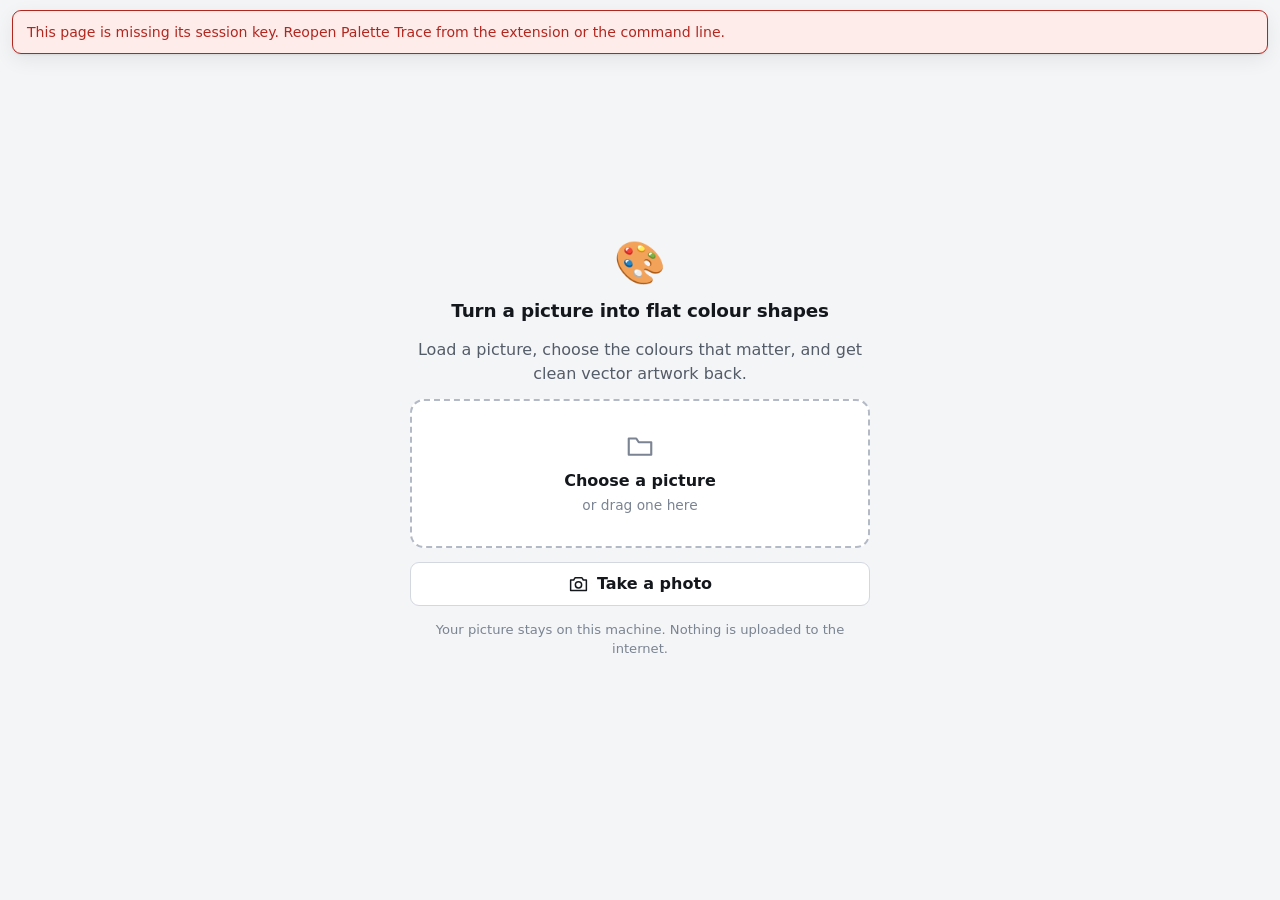
==== commit 283ae294: "Rebuild the interface around the picture, and fix holes The phone layout gave most of the screen to " ====
--- a/palette_trace/web/index.html
+++ b/palette_trace/web/index.html
@@ -2,9 +2,9 @@
 <html lang="en">
 <head>
   <meta charset="UTF-8">
-  <meta name="viewport" content="width=device-width, initial-scale=1.0, viewport-fit=cover">
+  <meta name="viewport" content="width=device-width, initial-scale=1.0, viewport-fit=cover, user-scalable=no">
   <meta name="color-scheme" content="light dark">
-  <meta name="theme-color" content="#101418">
+  <meta name="theme-color" content="#0e1216">
   <title>Palette Trace</title>
   <!-- Empty on purpose: it stops the browser requesting /favicon.ico, which
        this server does not serve, without loading anything remote (§31). -->
@@ -14,12 +14,89 @@
 <body data-view="booting">
   <a class="skip-link" href="#stage">Skip to the picture</a>
 
+  <!-- ===================================================================
+       Icons. Drawn once here and referenced by <use> everywhere else, so a
+       toolbar costs no requests and no font. Every control that shows one
+       still carries a label for anything that is not looking at pixels.
+       =================================================================== -->
+  <svg class="icon-sprite" aria-hidden="true" focusable="false">
+    <symbol id="i-dropper" viewBox="0 0 24 24">
+      <path d="M17.4 2.6a3 3 0 0 1 4 4L18 10l1 1-1.5 1.5L15 10 6 19l-3 1 1-3 9-9-2.5-2.5L10 4l1 1z"/>
+    </symbol>
+    <symbol id="i-plus" viewBox="0 0 24 24"><path d="M12 5v14M5 12h14"/></symbol>
+    <symbol id="i-minus" viewBox="0 0 24 24"><path d="M5 12h14"/></symbol>
+    <symbol id="i-backdrop" viewBox="0 0 24 24">
+      <rect x="3" y="3" width="18" height="18" rx="2"/><path d="M3 15h18"/>
+    </symbol>
+    <symbol id="i-eye" viewBox="0 0 24 24">
+      <path d="M2 12s3.6-6 10-6 10 6 10 6-3.6 6-10 6-10-6-10-6z"/><circle cx="12" cy="12" r="2.6"/>
+    </symbol>
+    <symbol id="i-eye-off" viewBox="0 0 24 24">
+      <path d="M3 3l18 18M10.6 6.2A9.9 9.9 0 0 1 12 6c6.4 0 10 6 10 6a17 17 0 0 1-3.3 3.8M6.3 8.2A16.6 16.6 0 0 0 2 12s3.6 6 10 6a9.7 9.7 0 0 0 3.6-.7"/>
+    </symbol>
+    <symbol id="i-grip" viewBox="0 0 24 24">
+      <path d="M9 6h.01M9 12h.01M9 18h.01M15 6h.01M15 12h.01M15 18h.01" stroke-width="2.6"/>
+    </symbol>
+    <symbol id="i-trash" viewBox="0 0 24 24">
+      <path d="M4 7h16M10 7V4h4v3M6 7l1 13h10l1-13M10 11v6M14 11v6"/>
+    </symbol>
+    <symbol id="i-zoom-in" viewBox="0 0 24 24">
+      <circle cx="10.5" cy="10.5" r="6.5"/><path d="M15.5 15.5 21 21M10.5 7.5v6M7.5 10.5h6"/>
+    </symbol>
+    <symbol id="i-zoom-out" viewBox="0 0 24 24">
+      <circle cx="10.5" cy="10.5" r="6.5"/><path d="M15.5 15.5 21 21M7.5 10.5h6"/>
+    </symbol>
+    <symbol id="i-fit" viewBox="0 0 24 24">
+      <path d="M4 9V4h5M20 9V4h-5M4 15v5h5M20 15v5h-5"/>
+    </symbol>
+    <symbol id="i-send-back" viewBox="0 0 24 24">
+      <rect x="3" y="3" width="11" height="11" rx="1.5"/><path d="M10 20h11V9h-4"/>
+    </symbol>
+    <symbol id="i-bring-front" viewBox="0 0 24 24">
+      <path d="M3 4h11v11"/><rect x="10" y="10" width="11" height="11" rx="1.5"/>
+    </symbol>
+    <symbol id="i-picture" viewBox="0 0 24 24">
+      <rect x="3" y="4" width="18" height="16" rx="2"/><circle cx="8.5" cy="9.5" r="1.8"/><path d="m4 17 5-5 4 4 3-2.5 4 3.5"/>
+    </symbol>
+    <symbol id="i-shapes" viewBox="0 0 24 24">
+      <path d="M8 3 3 12h10zM17.5 13a4.5 4.5 0 1 1 0 9 4.5 4.5 0 0 1 0-9z"/><rect x="3" y="15" width="7" height="7" rx="1"/>
+    </symbol>
+    <symbol id="i-coverage" viewBox="0 0 24 24">
+      <rect x="3" y="3" width="18" height="18" rx="2"/><path d="M3 9h18M3 15h18M9 3v18M15 3v18"/>
+    </symbol>
+    <symbol id="i-undo" viewBox="0 0 24 24"><path d="M4 9h11a5 5 0 0 1 0 10h-6M4 9l4-4M4 9l4 4"/></symbol>
+    <symbol id="i-redo" viewBox="0 0 24 24"><path d="M20 9H9a5 5 0 0 0 0 10h6M20 9l-4-4M20 9l-4 4"/></symbol>
+    <symbol id="i-sliders" viewBox="0 0 24 24">
+      <path d="M4 7h9M17 7h3M4 17h3M11 17h9"/><circle cx="15" cy="7" r="2.2"/><circle cx="9" cy="17" r="2.2"/>
+    </symbol>
+    <symbol id="i-more" viewBox="0 0 24 24">
+      <circle cx="5" cy="12" r="1.6"/><circle cx="12" cy="12" r="1.6"/><circle cx="19" cy="12" r="1.6"/>
+    </symbol>
+    <symbol id="i-check" viewBox="0 0 24 24"><path d="m4 12.5 5 5L20 6.5"/></symbol>
+    <symbol id="i-close" viewBox="0 0 24 24"><path d="M6 6l12 12M18 6 6 18"/></symbol>
+    <symbol id="i-camera" viewBox="0 0 24 24">
+      <path d="M3 8h3.5L8 5.5h8L17.5 8H21v12H3z"/><circle cx="12" cy="13.5" r="3.6"/>
+    </symbol>
+    <symbol id="i-folder" viewBox="0 0 24 24"><path d="M3 6h6l2 3h10v10H3z"/></symbol>
+    <symbol id="i-download" viewBox="0 0 24 24"><path d="M12 4v11M7.5 10.5 12 15l4.5-4.5M4 19h16"/></symbol>
+    <symbol id="i-lock" viewBox="0 0 24 24">
+      <rect x="4.5" y="10" width="15" height="10" rx="2"/><path d="M8 10V7a4 4 0 0 1 8 0v3"/>
+    </symbol>
+    <symbol id="i-wand" viewBox="0 0 24 24">
+      <path d="m4 20 11-11M14.5 3.5 15 6l2.5.5L15 7l-.5 2.5L14 7l-2.5-.5L14 6zM19 12l.4 1.8 1.8.4-1.8.4-.4 1.8-.4-1.8-1.8-.4 1.8-.4z"/>
+    </symbol>
+    <symbol id="i-warn" viewBox="0 0 24 24">
+      <path d="M12 4 2.5 20h19zM12 10v4.5M12 17.2v.1"/>
+    </symbol>
+    <symbol id="i-swap" viewBox="0 0 24 24"><path d="M4 8h13l-3-3M20 16H7l3 3"/></symbol>
+  </svg>
+
   <div id="status-region" class="visually-hidden" role="status" aria-live="polite"></div>
   <div id="alert-region" class="alert-banner" role="alert" hidden></div>
+  <span id="color-probe" class="visually-hidden" aria-hidden="true"></span>
 
   <!-- ===================================================================
-       Step 1 — load a picture. Until there is one, there is nothing else
-       worth showing, so this is the only thing on screen (§9.2).
+       Step 1 — load a picture.
        =================================================================== -->
   <section id="view-start" class="view view-start" aria-labelledby="start-title">
     <div class="start-card">
@@ -29,22 +106,28 @@
         Load a picture, choose the colours that matter, and get clean vector artwork back.
       </p>
 
-      <!-- The input keeps its own focus stop rather than being display:none,
-           so the dropzone is reachable by keyboard as well as by pointer. -->
       <input type="file" id="file-input" class="visually-hidden"
-             accept="image/png,image/jpeg,image/gif,image/bmp,image/tiff,image/webp">
+             accept="image/png,image/jpeg,image/gif,image/bmp,image/tiff,image/webp,image/heic,image/heif">
       <label class="dropzone" id="dropzone" for="file-input">
+        <svg class="icon icon-lg" aria-hidden="true"><use href="#i-folder"/></svg>
         <span class="dropzone-verb">Choose a picture</span>
         <span class="dropzone-hint">or drag one here</span>
       </label>
 
-      <button type="button" class="btn btn-secondary btn-wide" id="btn-take-photo">Take a photo</button>
+      <button type="button" class="btn btn-secondary btn-wide" id="btn-take-photo">
+        <svg class="icon" aria-hidden="true"><use href="#i-camera"/></svg>
+        <span>Take a photo</span>
+      </button>
       <input type="file" id="camera-input" accept="image/*" capture="environment" hidden>
+
+      <div class="loader" id="start-loader" hidden>
+        <div class="loader-bar"><div class="loader-fill" id="start-loader-fill"></div></div>
+        <p class="loader-text" id="start-loader-text">Reading your picture…</p>
+      </div>
 
       <p class="start-privacy">
         Your picture stays on this machine. Nothing is uploaded to the internet.
       </p>
-      <p class="start-busy" id="start-busy" hidden>Reading your picture…</p>
     </div>
   </section>
 
@@ -52,16 +135,32 @@
        Step 2 — the workspace.
        =================================================================== -->
   <div id="view-workspace" class="view view-workspace">
+    <div class="topline" id="topline" hidden><div class="topline-fill" id="topline-fill"></div></div>
+
     <header class="appbar">
-      <div class="appbar-identity">
-        <h1 class="appbar-title">Palette Trace</h1>
-        <p class="appbar-subject" id="subject-name"></p>
-      </div>
+      <h1 class="appbar-title">
+        <span class="appbar-name" id="subject-name"></span>
+        <span class="appbar-size" id="subject-size"></span>
+      </h1>
       <div class="appbar-actions">
-        <span class="badge badge-warn" id="source-changed-badge" hidden>Picture changed</span>
-        <button type="button" class="btn btn-ghost btn-icon" id="btn-menu"
-                aria-haspopup="dialog" aria-label="More actions">⋯</button>
-        <button type="button" class="btn btn-primary" id="btn-commit">Save</button>
+        <button type="button" class="btn btn-icon" id="btn-undo" aria-label="Undo" title="Undo" disabled>
+          <svg class="icon" aria-hidden="true"><use href="#i-undo"/></svg>
+        </button>
+        <button type="button" class="btn btn-icon" id="btn-redo" aria-label="Redo" title="Redo" disabled>
+          <svg class="icon" aria-hidden="true"><use href="#i-redo"/></svg>
+        </button>
+        <button type="button" class="btn btn-icon badge-dot" id="btn-warnings"
+                aria-label="Show warnings" title="Warnings" hidden>
+          <svg class="icon" aria-hidden="true"><use href="#i-warn"/></svg>
+        </button>
+        <button type="button" class="btn btn-icon" id="btn-menu"
+                aria-haspopup="dialog" aria-label="More actions" title="More actions">
+          <svg class="icon" aria-hidden="true"><use href="#i-more"/></svg>
+        </button>
+        <button type="button" class="btn btn-primary btn-commit" id="btn-commit" aria-label="Save">
+          <svg class="icon" aria-hidden="true"><use href="#i-check"/></svg>
+          <span class="btn-text" id="btn-commit-text">Save</span>
+        </button>
       </div>
     </header>
 
@@ -70,196 +169,105 @@
       <section class="stage" id="stage" aria-label="Picture">
         <div class="stage-viewport" id="viewport">
           <canvas id="preview-canvas" tabindex="0" role="img"
-                  aria-label="The picture you are tracing. Use the Pick a colour button to sample from it."></canvas>
-
-          <!-- Magnifier. Follows the pointer while picking so a single source
-               pixel can be targeted on a touchscreen (§9.3). -->
+                  aria-label="The picture you are tracing. Use the eyedropper to sample a colour from it."></canvas>
+
           <div class="loupe" id="loupe" hidden aria-hidden="true">
             <canvas id="loupe-canvas" width="180" height="180"></canvas>
             <span class="loupe-readout" id="loupe-readout">#000000</span>
           </div>
 
-          <div class="stage-hud">
-            <button type="button" class="btn btn-hud" id="btn-zoom-out" aria-label="Zoom out">−</button>
-            <span class="hud-zoom" id="zoom-level">100%</span>
-            <button type="button" class="btn btn-hud" id="btn-zoom-in" aria-label="Zoom in">+</button>
-            <button type="button" class="btn btn-hud" id="btn-zoom-fit">Fit</button>
-            <button type="button" class="btn btn-hud" id="btn-zoom-actual">1:1</button>
+          <div class="stage-modes" role="radiogroup" aria-label="What to show">
+            <button type="button" class="btn btn-hud" role="radio" aria-checked="true"
+                    data-mode="source" aria-label="Show the picture" title="Picture">
+              <svg class="icon" aria-hidden="true"><use href="#i-picture"/></svg>
+            </button>
+            <button type="button" class="btn btn-hud" role="radio" aria-checked="false"
+                    data-mode="result" aria-label="Show the result" title="Result">
+              <svg class="icon" aria-hidden="true"><use href="#i-shapes"/></svg>
+            </button>
+            <button type="button" class="btn btn-hud" role="radio" aria-checked="false"
+                    data-mode="coverage" aria-label="Show which colour claimed what" title="Coverage">
+              <svg class="icon" aria-hidden="true"><use href="#i-coverage"/></svg>
+            </button>
           </div>
 
+          <div class="stage-zoom">
+            <button type="button" class="btn btn-hud" id="btn-zoom-in" aria-label="Zoom in" title="Zoom in">
+              <svg class="icon" aria-hidden="true"><use href="#i-zoom-in"/></svg>
+            </button>
+            <button type="button" class="btn btn-hud" id="btn-zoom-out" aria-label="Zoom out" title="Zoom out">
+              <svg class="icon" aria-hidden="true"><use href="#i-zoom-out"/></svg>
+            </button>
+            <button type="button" class="btn btn-hud" id="btn-zoom-fit" aria-label="Fit the picture on screen" title="Fit">
+              <svg class="icon" aria-hidden="true"><use href="#i-fit"/></svg>
+            </button>
+            <button type="button" class="btn btn-hud hud-ratio" id="btn-zoom-actual"
+                    aria-label="Show actual pixels" title="Actual pixels">1:1</button>
+            <span class="hud-zoom" id="zoom-level" aria-live="off">100%</span>
+          </div>
+
           <p class="stage-note" id="resize-notice" hidden></p>
+          <p class="stage-caption" id="mode-caption"></p>
         </div>
 
         <!-- Picking overlay: only present while actually picking. -->
         <div class="pickbar" id="pickbar" hidden>
-          <p class="pickbar-instruction" id="pickbar-instruction">
-            Press the picture and drag. The magnifier shows the exact pixel — let go to add that colour.
+          <p class="pickbar-instruction">
+            Press the picture and drag. Let go to add that colour.
           </p>
-          <fieldset class="segmented segmented-small">
-            <legend class="visually-hidden">How much to sample</legend>
-            <span class="segment">
-              <input type="radio" name="sample-mode" id="sample-exact" value="exact">
-              <label for="sample-exact">One pixel</label>
-            </span>
-            <span class="segment">
-              <input type="radio" name="sample-mode" id="sample-median" value="5x5_median" checked>
-              <label for="sample-median">Small area</label>
-            </span>
-            <span class="segment">
-              <input type="radio" name="sample-mode" id="sample-dominant" value="15x15_dominant">
-              <label for="sample-dominant">Wider area</label>
-            </span>
-          </fieldset>
-          <button type="button" class="btn btn-secondary" id="btn-stop-picking">Done picking</button>
-        </div>
-
-        <fieldset class="segmented" id="view-modes">
-          <legend class="visually-hidden">What to show</legend>
-          <span class="segment">
-            <input type="radio" name="preview-mode" id="mode-source" value="source" checked>
-            <label for="mode-source">Picture</label>
-          </span>
-          <span class="segment">
-            <input type="radio" name="preview-mode" id="mode-result" value="result">
-            <label for="mode-result">Result</label>
-          </span>
-          <span class="segment">
-            <input type="radio" name="preview-mode" id="mode-coverage" value="coverage">
-            <label for="mode-coverage">Coverage</label>
-          </span>
-        </fieldset>
-        <p class="stage-caption" id="mode-caption"></p>
+          <div class="segmented segmented-small" role="radiogroup" aria-label="How much to sample">
+            <button type="button" role="radio" aria-checked="true" data-sample="exact">1&nbsp;px</button>
+            <button type="button" role="radio" aria-checked="false" data-sample="5x5_median">5&nbsp;px</button>
+            <button type="button" role="radio" aria-checked="false" data-sample="15x15_dominant">15&nbsp;px</button>
+          </div>
+          <button type="button" class="btn btn-secondary btn-small" id="btn-stop-picking">Done</button>
+        </div>
       </section>
 
-      <!-- ---------- The controls ---------- -->
-      <div class="panel" id="panel">
-        <p class="warnings" id="warnings-summary" hidden></p>
-
-        <section class="card">
-          <div class="card-head">
-            <h2>Colours</h2>
-            <span class="badge" id="colour-count-badge"></span>
-          </div>
-          <p class="card-result" id="colours-result"></p>
-
-          <ul class="swatch-list" id="swatch-list" aria-label="Colours in this trace"></ul>
-
-          <button type="button" class="btn btn-accent btn-wide" id="btn-pick">
-            Pick a colour from the picture
+      <!-- ---------- The colours ---------- -->
+      <div class="dock" id="dock">
+        <p class="dock-warnings" id="warnings-summary" hidden></p>
+
+        <div class="palette-scroller">
+          <ul class="palette" id="swatch-list" aria-label="Colours in this trace, back to front"></ul>
+        </div>
+
+        <div class="toolbar" role="toolbar" aria-label="Colour tools">
+          <button type="button" class="btn btn-tool btn-accent" id="btn-pick"
+                  aria-label="Pick a colour from the picture" title="Pick from the picture">
+            <svg class="icon" aria-hidden="true"><use href="#i-dropper"/></svg>
+            <span class="tool-text">Pick</span>
           </button>
-          <p class="card-hint">
-            A colour you pick comes out exactly as picked, and keeps the pixels around it.
-            The rest are chosen for you.
-          </p>
-        </section>
-
-        <section class="card">
-          <div class="card-head">
-            <h2>How many colours</h2>
-          </div>
-          <div class="stepper">
-            <button type="button" class="btn btn-step" id="btn-fewer" aria-label="One fewer colour">−</button>
+          <button type="button" class="btn btn-tool" id="btn-add-colour"
+                  aria-label="Type a colour" title="Type a colour">
+            <svg class="icon" aria-hidden="true"><use href="#i-plus"/></svg>
+            <span class="tool-text">Add</span>
+          </button>
+          <button type="button" class="btn btn-tool" id="btn-auto-backdrop"
+                  aria-label="Set the backdrop automatically" title="Backdrop">
+            <svg class="icon" aria-hidden="true"><use href="#i-backdrop"/></svg>
+            <span class="tool-text">Backdrop</span>
+          </button>
+
+          <div class="stepper" role="group" aria-label="How many colours">
+            <button type="button" class="btn btn-step" id="btn-fewer" aria-label="One fewer colour" title="One fewer colour">
+              <svg class="icon" aria-hidden="true"><use href="#i-minus"/></svg>
+            </button>
             <input type="number" id="input-scans" min="1" max="64" value="4"
                    aria-label="Number of colours" inputmode="numeric">
-            <button type="button" class="btn btn-step" id="btn-more" aria-label="One more colour">+</button>
+            <button type="button" class="btn btn-step" id="btn-more" aria-label="One more colour" title="One more colour">
+              <svg class="icon" aria-hidden="true"><use href="#i-plus"/></svg>
+            </button>
           </div>
-          <p class="card-result" id="scans-result"></p>
-        </section>
-
-        <section class="card">
-          <div class="card-head">
-            <h2>What are you making?</h2>
-          </div>
-          <ul class="choice-list" id="destination-list" role="radiogroup"
-              aria-label="What are you making?"></ul>
-          <p class="card-result" id="destination-result"></p>
-        </section>
-
-        <!-- Everything below here is the technical surface. It is real, and it
-             is reachable, but it is closed until someone goes looking (§9.2). -->
-        <details class="card card-advanced" id="advanced">
-          <summary>
-            <span class="summary-title">Fine-tuning</span>
-            <span class="summary-hint">Background, tracing engine, shape cleanup</span>
-          </summary>
-          <div class="card-body">
-
-            <section class="subcard">
-              <h3>Backdrop</h3>
-              <p class="card-hint">Treat one colour as the backdrop behind everything else.</p>
-              <div class="field">
-                <label for="select-background-entry">Which colour is the backdrop</label>
-                <select id="select-background-entry"></select>
-              </div>
-              <div class="field" id="background-detail" hidden>
-                <fieldset class="radio-set">
-                  <legend>Which pixels count as backdrop</legend>
-                  <span class="radio-option">
-                    <input type="radio" name="bg-matching" id="bg-matching-all" value="all_matching">
-                    <label for="bg-matching-all">Every pixel of that colour</label>
-                  </span>
-                  <span class="radio-option">
-                    <input type="radio" name="bg-matching" id="bg-matching-edge" value="edge_connected">
-                    <label for="bg-matching-edge">Only what touches the edge of the picture</label>
-                  </span>
-                  <span class="radio-option">
-                    <input type="radio" name="bg-matching" id="bg-matching-alpha" value="transparent">
-                    <label for="bg-matching-alpha">The see-through pixels</label>
-                  </span>
-                </fieldset>
-                <fieldset class="radio-set">
-                  <legend>What to do with it</legend>
-                  <span class="radio-option">
-                    <input type="radio" name="bg-output" id="bg-output-keep" value="keep_paths">
-                    <label for="bg-output-keep">Trace it like any other colour</label>
-                  </span>
-                  <span class="radio-option">
-                    <input type="radio" name="bg-output" id="bg-output-omit" value="omit">
-                    <label for="bg-output-omit">Leave it out entirely</label>
-                  </span>
-                  <span class="radio-option">
-                    <input type="radio" name="bg-output" id="bg-output-rect" value="replace_with_rectangle">
-                    <label for="bg-output-rect">Replace it with a plain rectangle</label>
-                  </span>
-                </fieldset>
-              </div>
-            </section>
-
-            <section class="subcard">
-              <h3>Tracing engine</h3>
-              <div class="field">
-                <label for="select-backend">Which engine draws the shapes</label>
-                <select id="select-backend">
-                  <option value="auto">Choose the best available</option>
-                  <option value="potrace">Potrace</option>
-                  <option value="vtracer">VTracer</option>
-                  <option value="python_contour">Built-in fallback</option>
-                </select>
-                <p class="field-help">Leave this alone unless a result looks wrong.</p>
-              </div>
-            </section>
-
-            <section class="subcard">
-              <h3>Start over</h3>
-              <p class="card-hint">
-                Puts shape cleanup and geometry back to what this destination expects.
-                Your colours are kept.
-              </p>
-              <button type="button" class="btn btn-secondary btn-wide" id="btn-reset-destination">
-                Reset the technical settings
-              </button>
-            </section>
-
-          </div>
-        </details>
+
+          <button type="button" class="btn btn-tool" id="btn-tune"
+                  aria-label="Settings" title="Settings">
+            <svg class="icon" aria-hidden="true"><use href="#i-sliders"/></svg>
+            <span class="tool-text">Setup</span>
+          </button>
+        </div>
       </div>
     </main>
-
-    <!-- Sticky primary action on narrow screens. -->
-    <div class="actionbar">
-      <button type="button" class="btn btn-secondary" id="btn-cancel-bottom">Cancel</button>
-      <button type="button" class="btn btn-primary btn-grow" id="btn-commit-bottom">Save</button>
-    </div>
   </div>
 
   <!-- ===================================================================
@@ -278,22 +286,201 @@
   <dialog id="sheet-scan" class="sheet" aria-labelledby="sheet-scan-title">
     <div class="sheet-head">
       <h2 id="sheet-scan-title">Colour</h2>
-      <button type="button" class="btn btn-ghost btn-icon" data-dialog-cancel aria-label="Close">✕</button>
+      <button type="button" class="btn btn-icon" data-dialog-cancel aria-label="Close">
+        <svg class="icon" aria-hidden="true"><use href="#i-close"/></svg>
+      </button>
     </div>
     <div class="sheet-body" id="sheet-scan-body"></div>
+  </dialog>
+
+  <!-- ===================== Type a colour ===================== -->
+  <dialog id="sheet-colour" class="sheet" aria-labelledby="sheet-colour-title">
+    <form id="form-colour" method="dialog">
+      <div class="sheet-head">
+        <h2 id="sheet-colour-title">Add a colour</h2>
+        <button type="button" class="btn btn-icon" data-dialog-cancel aria-label="Close">
+          <svg class="icon" aria-hidden="true"><use href="#i-close"/></svg>
+        </button>
+      </div>
+      <div class="sheet-body">
+        <div class="colour-preview">
+          <span class="colour-preview-chip" id="colour-preview-chip" aria-hidden="true"></span>
+          <label class="colour-preview-native" title="Pick from a colour wheel">
+            <input type="color" id="colour-native" value="#888888" aria-label="Pick from a colour wheel">
+          </label>
+          <span class="colour-preview-text">
+            <span class="colour-preview-hex" id="colour-preview-hex">#888888</span>
+            <span class="colour-preview-note" id="colour-preview-note"></span>
+          </span>
+        </div>
+
+        <div class="field">
+          <label for="colour-input">Colour value</label>
+          <input type="text" id="colour-input" autocomplete="off" autocapitalize="off"
+                 spellcheck="false" placeholder="#3B7DD8, rgb(59 125 216), oklch(60% .14 255), teal…">
+          <p class="field-help">
+            Hex, RGB, HSL, HSV, LAB, LCH, OKLAB, OKLCH, CMYK or a CSS colour name.
+          </p>
+        </div>
+
+        <div class="format-chips" id="colour-formats" aria-label="The same colour in other notations"></div>
+
+        <div class="switch-row">
+          <label for="colour-snap">Use the closest colour in the picture</label>
+          <input type="checkbox" id="colour-snap" checked>
+        </div>
+        <p class="card-hint">
+          A colour that is not in the picture has no pixels to claim. Leave this on
+          unless you are naming an output colour deliberately.
+        </p>
+
+        <div class="sheet-actions">
+          <button type="button" class="btn btn-secondary" data-dialog-cancel>Cancel</button>
+          <button type="submit" class="btn btn-primary" id="btn-colour-confirm">Add</button>
+        </div>
+      </div>
+    </form>
+  </dialog>
+
+  <!-- ===================== Setup / fine-tuning ===================== -->
+  <dialog id="sheet-setup" class="sheet sheet-tall" aria-labelledby="sheet-setup-title">
+    <div class="sheet-head">
+      <h2 id="sheet-setup-title">Setup</h2>
+      <button type="button" class="btn btn-icon" data-dialog-cancel aria-label="Close">
+        <svg class="icon" aria-hidden="true"><use href="#i-close"/></svg>
+      </button>
+    </div>
+    <div class="sheet-body">
+      <section class="subcard">
+        <h3>What are you making?</h3>
+        <ul class="choice-list" id="destination-list" role="radiogroup"
+            aria-label="What are you making?"></ul>
+        <p class="card-result" id="destination-result"></p>
+      </section>
+
+      <section class="subcard">
+        <h3>Backdrop</h3>
+        <p class="card-hint">Treat one colour as the backdrop behind everything else.</p>
+        <div class="field">
+          <label for="select-background-entry">Which colour is the backdrop</label>
+          <select id="select-background-entry"></select>
+        </div>
+        <div class="field" id="background-detail" hidden>
+          <fieldset class="radio-set">
+            <legend>Which pixels count as backdrop</legend>
+            <span class="radio-option">
+              <input type="radio" name="bg-matching" id="bg-matching-all" value="all_matching">
+              <label for="bg-matching-all">Every pixel of that colour</label>
+            </span>
+            <span class="radio-option">
+              <input type="radio" name="bg-matching" id="bg-matching-edge" value="edge_connected">
+              <label for="bg-matching-edge">Only what touches the edge of the picture</label>
+            </span>
+            <span class="radio-option">
+              <input type="radio" name="bg-matching" id="bg-matching-alpha" value="transparent">
+              <label for="bg-matching-alpha">The see-through pixels</label>
+            </span>
+          </fieldset>
+          <fieldset class="radio-set">
+            <legend>What to do with it</legend>
+            <span class="radio-option">
+              <input type="radio" name="bg-output" id="bg-output-keep" value="keep_paths">
+              <label for="bg-output-keep">Trace it like any other colour</label>
+            </span>
+            <span class="radio-option">
+              <input type="radio" name="bg-output" id="bg-output-omit" value="omit">
+              <label for="bg-output-omit">Leave it out entirely</label>
+            </span>
+            <span class="radio-option">
+              <input type="radio" name="bg-output" id="bg-output-rect" value="replace_with_rectangle">
+              <label for="bg-output-rect">Replace it with a plain rectangle</label>
+            </span>
+          </fieldset>
+          <fieldset class="radio-set" id="background-foreground-set">
+            <legend>Backdrop-coloured shapes in the foreground</legend>
+            <span class="radio-option">
+              <input type="radio" name="bg-foreground" id="bg-fg-auto" value="hole_or_layer">
+              <label for="bg-fg-auto">Hole where that works, otherwise a layer in front</label>
+            </span>
+            <span class="radio-option">
+              <input type="radio" name="bg-foreground" id="bg-fg-hole" value="hole">
+              <label for="bg-fg-hole">Always a hole</label>
+            </span>
+            <span class="radio-option">
+              <input type="radio" name="bg-foreground" id="bg-fg-layer" value="layer">
+              <label for="bg-fg-layer">Always a layer in front</label>
+            </span>
+            <span class="radio-option">
+              <input type="radio" name="bg-foreground" id="bg-fg-ignore" value="ignore">
+              <label for="bg-fg-ignore">Leave them out</label>
+            </span>
+          </fieldset>
+        </div>
+      </section>
+
+      <section class="subcard">
+        <h3>Tracing engine</h3>
+        <div class="field">
+          <label for="select-backend">Which engine draws the shapes</label>
+          <select id="select-backend">
+            <option value="auto">Choose the best available</option>
+            <option value="potrace">Potrace</option>
+            <option value="vtracer">VTracer</option>
+            <option value="python_contour">Built-in fallback</option>
+          </select>
+          <p class="field-help">Leave this alone unless a result looks wrong.</p>
+        </div>
+      </section>
+
+      <section class="subcard">
+        <h3>Start over</h3>
+        <p class="card-hint">
+          Puts shape cleanup and geometry back to what this destination expects.
+          Your colours are kept.
+        </p>
+        <button type="button" class="btn btn-secondary btn-wide" id="btn-reset-destination">
+          Reset the technical settings
+        </button>
+      </section>
+    </div>
+  </dialog>
+
+  <!-- ===================== Warnings ===================== -->
+  <dialog id="sheet-warnings" class="sheet" aria-labelledby="sheet-warnings-title">
+    <div class="sheet-head">
+      <h2 id="sheet-warnings-title">Worth knowing</h2>
+      <button type="button" class="btn btn-icon" data-dialog-cancel aria-label="Close">
+        <svg class="icon" aria-hidden="true"><use href="#i-close"/></svg>
+      </button>
+    </div>
+    <div class="sheet-body"><ul class="warning-list" id="warning-list"></ul></div>
   </dialog>
 
   <!-- ===================== More actions ===================== -->
   <dialog id="sheet-menu" class="sheet" aria-labelledby="sheet-menu-title">
     <div class="sheet-head">
       <h2 id="sheet-menu-title">More actions</h2>
-      <button type="button" class="btn btn-ghost btn-icon" data-dialog-cancel aria-label="Close">✕</button>
+      <button type="button" class="btn btn-icon" data-dialog-cancel aria-label="Close">
+        <svg class="icon" aria-hidden="true"><use href="#i-close"/></svg>
+      </button>
     </div>
     <div class="sheet-body">
-      <button type="button" class="btn btn-menu" id="btn-change-image">Use a different picture</button>
-      <button type="button" class="btn btn-menu" id="btn-save-preset">Save these settings for reuse</button>
-      <button type="button" class="btn btn-menu" id="btn-load-preset">Apply saved settings</button>
-      <button type="button" class="btn btn-menu btn-menu-quiet" id="btn-cancel">Cancel and discard</button>
+      <button type="button" class="btn btn-menu" id="btn-change-image">
+        <svg class="icon" aria-hidden="true"><use href="#i-picture"/></svg>
+        <span>Use a different picture</span>
+      </button>
+      <button type="button" class="btn btn-menu" id="btn-save-preset">
+        <svg class="icon" aria-hidden="true"><use href="#i-check"/></svg>
+        <span>Save these settings for reuse</span>
+      </button>
+      <button type="button" class="btn btn-menu" id="btn-load-preset">
+        <svg class="icon" aria-hidden="true"><use href="#i-folder"/></svg>
+        <span>Apply saved settings</span>
+      </button>
+      <button type="button" class="btn btn-menu btn-menu-quiet" id="btn-cancel">
+        <svg class="icon" aria-hidden="true"><use href="#i-close"/></svg>
+        <span id="btn-cancel-text">Cancel and discard</span>
+      </button>
     </div>
   </dialog>
 
@@ -326,7 +513,9 @@
     <form method="dialog" id="form-save-preset">
       <div class="sheet-head">
         <h2 id="save-preset-title">Save these settings</h2>
-        <button type="button" class="btn btn-ghost btn-icon" data-dialog-cancel aria-label="Close">✕</button>
+        <button type="button" class="btn btn-icon" data-dialog-cancel aria-label="Close">
+          <svg class="icon" aria-hidden="true"><use href="#i-close"/></svg>
+        </button>
       </div>
       <div class="sheet-body">
         <div class="field">
@@ -364,7 +553,9 @@
   <dialog id="dialog-load-preset" class="sheet" aria-labelledby="load-preset-title">
     <div class="sheet-head">
       <h2 id="load-preset-title">Apply saved settings</h2>
-      <button type="button" class="btn btn-ghost btn-icon" data-dialog-cancel aria-label="Close">✕</button>
+      <button type="button" class="btn btn-icon" data-dialog-cancel aria-label="Close">
+        <svg class="icon" aria-hidden="true"><use href="#i-close"/></svg>
+      </button>
     </div>
     <div class="sheet-body">
       <ul id="preset-list" class="preset-list" aria-label="Saved settings"></ul>
--- a/palette_trace/web/styles.css
+++ b/palette_trace/web/styles.css
@@ -1,9 +1,14 @@
 /*
  * Palette Trace interface (SPEC §9.2, §29, §31).
  *
- * Mobile-first: the narrow layout is the base and the two-panel desktop
- * layout is the enhancement, because the phone is the constrained case and
- * designing it as an afterthought is how it ends up unusable.
+ * Mobile-first: the narrow layout is the base and the two-panel desktop layout
+ * is the enhancement, because the phone is the constrained case and designing
+ * it as an afterthought is how it ends up unusable.
+ *
+ * The picture is the subject. Everything else is chrome, and chrome on a phone
+ * is measured in pixels taken away from the thing being worked on — so controls
+ * are icons at a 44px target, labels appear only where there is room for them,
+ * and text that explains rather than acts lives inside a sheet.
  *
  * §31: no remote fonts, images or stylesheets. Everything here is local.
  */
@@ -32,23 +37,29 @@
   --warn: #8a5a00;
   --warn-soft: #fff4d6;
 
+  --canvas-void: #dfe3ea;
+  --hud-bg: rgba(255, 255, 255, .86);
+  --hud-line: rgba(20, 24, 29, .12);
+
   --radius: 14px;
   --radius-sm: 9px;
   --tap: 44px;               /* minimum comfortable touch target */
-  --gap: 14px;
+  --gap: 12px;
   --shadow: 0 1px 2px rgba(16, 20, 26, .09), 0 6px 20px rgba(16, 20, 26, .07);
+  --shadow-lift: 0 10px 28px rgba(16, 20, 26, .28);
 
   --font: system-ui, -apple-system, "Segoe UI", Roboto, "Helvetica Neue", Arial, sans-serif;
   --mono: ui-monospace, SFMono-Regular, Menlo, Consolas, monospace;
 
   --safe-bottom: env(safe-area-inset-bottom, 0px);
+  --safe-top: env(safe-area-inset-top, 0px);
 }
 
 @media (prefers-color-scheme: dark) {
   :root {
-    --bg: #101418;
-    --bg-raised: #1a2027;
-    --bg-sunken: #0a0d10;
+    --bg: #0e1216;
+    --bg-raised: #181e25;
+    --bg-sunken: #080b0e;
     --ink: #eef1f5;
     --ink-soft: #a8b2c0;
     --ink-faint: #7e8896;
@@ -63,7 +74,12 @@
     --warn: #f0c268;
     --warn-soft: #322715;
 
+    --canvas-void: #06090c;
+    --hud-bg: rgba(20, 26, 33, .84);
+    --hud-line: rgba(255, 255, 255, .12);
+
     --shadow: 0 1px 2px rgba(0, 0, 0, .5), 0 8px 24px rgba(0, 0, 0, .38);
+    --shadow-lift: 0 12px 32px rgba(0, 0, 0, .6);
   }
 }
 
@@ -71,18 +87,13 @@
 
 /*
  * A class rule that sets `display` outranks the user-agent's
- * `[hidden] { display: none }`, so an element styled `.badge { display:
- * inline-block }` stays on screen no matter what the attribute says. Several
- * controls here are toggled by the `hidden` attribute alone, so the attribute
- * has to win.
+ * `[hidden] { display: none }`, so an element styled `display: flex` stays on
+ * screen no matter what the attribute says. Several controls here are toggled
+ * by the `hidden` attribute alone, so the attribute has to win.
  */
 [hidden] { display: none !important; }
 
-html, body {
-  margin: 0;
-  padding: 0;
-  height: 100%;
-}
+html, body { margin: 0; padding: 0; height: 100%; }
 
 body {
   font-family: var(--font);
@@ -91,14 +102,27 @@
   color: var(--ink);
   background: var(--bg);
   -webkit-text-size-adjust: 100%;
-  overscroll-behavior-y: none;
+  overscroll-behavior: none;
 }
 
 h1, h2, h3 { margin: 0; font-weight: 650; letter-spacing: -.01em; }
-h1 { font-size: 1.25rem; }
+h1 { font-size: 1.15rem; }
 h2 { font-size: 1.02rem; }
-h3 { font-size: .94rem; }
+h3 { font-size: .92rem; }
 p { margin: 0; }
+
+.icon-sprite { display: none; }
+
+.icon {
+  width: 21px; height: 21px;
+  flex: none;
+  fill: none;
+  stroke: currentColor;
+  stroke-width: 1.7;
+  stroke-linecap: round;
+  stroke-linejoin: round;
+}
+.icon-lg { width: 30px; height: 30px; }
 
 /* ------------------------------------------------------------------ *
  *  View switching — one of three states is on screen at a time
@@ -126,14 +150,14 @@
 }
 .skip-link:focus { left: 0; }
 
-:focus-visible {
+:where(button, [href], input, select, textarea, [tabindex]):focus-visible {
   outline: 3px solid var(--accent);
   outline-offset: 2px;
-  border-radius: 4px;
+  border-radius: var(--radius-sm);
 }
 
 @media (prefers-reduced-motion: reduce) {
-  * { animation-duration: .001ms !important; transition-duration: .001ms !important; }
+  *, *::before, *::after { transition-duration: .01ms !important; animation-duration: .01ms !important; }
 }
 
 /* ------------------------------------------------------------------ *
@@ -141,634 +165,670 @@
  * ------------------------------------------------------------------ */
 
 .btn {
-  font: inherit;
-  font-weight: 600;
+  display: inline-flex; align-items: center; justify-content: center; gap: 8px;
   min-height: var(--tap);
-  padding: 10px 16px;
-  border: 1px solid transparent;
+  padding: 0 14px;
+  font: inherit; font-weight: 600;
+  color: var(--ink);
+  background: var(--bg-raised);
+  border: 1px solid var(--line);
   border-radius: var(--radius-sm);
-  background: transparent;
-  color: var(--ink);
   cursor: pointer;
-  display: inline-flex;
-  align-items: center;
-  justify-content: center;
-  gap: 8px;
+  -webkit-tap-highlight-color: transparent;
   touch-action: manipulation;
-}
-.btn:disabled { opacity: .45; cursor: default; }
-
-.btn-primary { background: var(--accent); color: var(--accent-ink); }
-.btn-primary:hover:not(:disabled) { filter: brightness(1.08); }
-
-.btn-accent {
-  background: var(--accent-soft);
-  color: var(--accent);
-  border-color: color-mix(in srgb, var(--accent) 35%, transparent);
-}
-
-.btn-secondary { background: var(--bg-raised); border-color: var(--line-strong); }
-.btn-secondary:hover:not(:disabled) { border-color: var(--ink-faint); }
-
-.btn-ghost { color: var(--ink-soft); }
-.btn-ghost:hover { background: var(--bg-sunken); }
-
-.btn-icon { min-width: var(--tap); padding: 8px; font-size: 1.1rem; }
+  transition: background .12s ease, border-color .12s ease, transform .06s ease;
+}
+.btn:active { transform: scale(.97); }
+.btn:disabled { opacity: .38; cursor: default; transform: none; }
+
+.btn-primary { background: var(--accent); border-color: var(--accent); color: var(--accent-ink); }
+.btn-secondary { background: var(--bg-raised); }
+.btn-accent[aria-pressed="true"],
+.btn-accent.is-on { background: var(--accent); border-color: var(--accent); color: var(--accent-ink); }
+.btn-danger { color: var(--danger); border-color: var(--line); }
+
+.btn-icon {
+  width: var(--tap); min-width: var(--tap); padding: 0;
+  background: none; border-color: transparent; color: var(--ink-soft);
+}
+.btn-icon:hover { background: var(--bg-sunken); color: var(--ink); }
+
 .btn-wide { width: 100%; }
-.btn-grow { flex: 1; }
+.btn-small { min-height: 36px; padding: 0 12px; font-size: .88rem; }
 
 .btn-menu {
-  width: 100%;
-  justify-content: flex-start;
-  text-align: left;
-  background: var(--bg-sunken);
-  border-color: var(--line);
-  margin-bottom: 8px;
-  font-weight: 550;
-}
+  width: 100%; justify-content: flex-start; text-align: left;
+  margin-bottom: 8px; font-weight: 550;
+}
+.btn-menu .icon { color: var(--ink-faint); }
 .btn-menu-quiet { color: var(--danger); }
 
-.btn-step {
-  min-width: 52px;
-  font-size: 1.35rem;
-  background: var(--bg-sunken);
-  border-color: var(--line);
-}
-
-.btn-hud {
-  min-height: 36px;
-  min-width: 36px;
-  padding: 4px 10px;
-  font-size: .82rem;
-  font-weight: 600;
-  color: #fff;
-  background: rgba(18, 22, 28, .72);
-  backdrop-filter: blur(6px);
-  border-radius: 8px;
-}
-.btn-hud:hover { background: rgba(18, 22, 28, .88); }
-
-/* ------------------------------------------------------------------ *
- *  Alerts and badges
- * ------------------------------------------------------------------ */
-
-.alert-banner {
-  /* Clear of the sticky action bar, which is the one thing that must never be
-     covered by a message about why an action failed. */
-  position: fixed; inset: auto 12px calc(78px + var(--safe-bottom)) 12px;
-  z-index: 60;
-  background: var(--danger-soft);
-  color: var(--danger);
-  border: 1px solid currentColor;
-  border-radius: var(--radius-sm);
-  padding: 12px 14px;
-  font-size: .92rem;
-  box-shadow: var(--shadow);
-}
-
-.badge {
-  display: inline-block;
-  padding: 3px 9px;
-  border-radius: 999px;
-  background: var(--bg-sunken);
-  color: var(--ink-soft);
-  font-size: .76rem;
-  font-weight: 650;
-  white-space: nowrap;
-}
-.badge-warn { background: var(--warn-soft); color: var(--warn); }
-
-.warnings {
-  background: var(--warn-soft);
-  color: var(--warn);
-  border-radius: var(--radius-sm);
-  padding: 11px 13px;
-  font-size: .88rem;
-}
-
-/* ------------------------------------------------------------------ *
- *  Start and done screens
+/* ------------------------------------------------------------------ *
+ *  Start screen
  * ------------------------------------------------------------------ */
 
 .view-start, .view-done {
   place-items: center;
   min-height: 100%;
-  padding: 24px 18px calc(24px + var(--safe-bottom));
+  padding: calc(24px + var(--safe-top)) 20px calc(24px + var(--safe-bottom));
 }
 
 .start-card {
-  width: 100%;
-  max-width: 460px;
-  text-align: center;
-  display: grid;
-  gap: 14px;
-}
-
+  width: min(460px, 100%);
+  display: grid; gap: 14px; justify-items: center; text-align: center;
+}
 .start-mark { font-size: 2.6rem; line-height: 1; }
-.start-card h1 { font-size: 1.5rem; }
 .start-lede { color: var(--ink-soft); }
-.start-privacy { color: var(--ink-faint); font-size: .84rem; }
-.start-busy { color: var(--accent); font-weight: 600; }
+.start-privacy { font-size: .82rem; color: var(--ink-faint); }
 
 .dropzone {
-  display: grid;
-  place-content: center;
-  gap: 6px;
-  min-height: 180px;
-  padding: 24px;
+  display: grid; gap: 4px; justify-items: center;
+  width: 100%; padding: 30px 18px;
+  background: var(--bg-raised);
   border: 2px dashed var(--line-strong);
   border-radius: var(--radius);
-  background: var(--bg-raised);
   cursor: pointer;
-}
-.dropzone:hover, .dropzone.is-hot {
-  border-color: var(--accent);
-  background: var(--accent-soft);
-}
-/* The input is visually hidden but still focusable, so its focus ring has to
-   be drawn on the label that stands in for it. */
-#file-input:focus-visible + .dropzone { outline: 3px solid var(--accent); outline-offset: 2px; }
-
-.dropzone-verb { font-size: 1.1rem; font-weight: 650; color: var(--accent); }
-.dropzone-hint { color: var(--ink-faint); font-size: .88rem; }
+  transition: border-color .12s ease, background .12s ease;
+}
+.dropzone .icon { color: var(--ink-faint); margin-bottom: 4px; }
+.dropzone:hover, .dropzone.is-hot { border-color: var(--accent); background: var(--accent-soft); }
+.dropzone-verb { font-weight: 650; }
+.dropzone-hint { font-size: .86rem; color: var(--ink-faint); }
+
+/* ------------------------------------------------------------------ *
+ *  Progress
+ * ------------------------------------------------------------------ */
+
+.loader { width: 100%; display: grid; gap: 8px; }
+.loader-bar {
+  height: 6px; border-radius: 999px; background: var(--bg-sunken); overflow: hidden;
+}
+.loader-fill {
+  height: 100%; width: 0%;
+  background: var(--accent); border-radius: inherit;
+  transition: width .18s ease;
+}
+.loader-text { font-size: .86rem; color: var(--ink-soft); }
+
+/* The workspace's own progress: a hairline at the very top, so a re-trace
+   reports itself without moving anything the user is pointing at. */
+.topline {
+  position: absolute; inset: 0 0 auto 0; z-index: 30;
+  height: 3px; background: transparent; pointer-events: none;
+}
+.topline-fill {
+  height: 100%; width: 0%;
+  background: var(--accent);
+  transition: width .2s ease, opacity .3s ease;
+}
 
 /* ------------------------------------------------------------------ *
  *  Workspace shell
  * ------------------------------------------------------------------ */
 
-.view-workspace { flex-direction: column; min-height: 100%; }
+.view-workspace {
+  position: relative;
+  flex-direction: column;
+  height: 100%;
+  overflow: hidden;
+}
 
 .appbar {
-  position: sticky; top: 0; z-index: 30;
-  display: flex; align-items: center; gap: 10px;
-  padding: 8px 10px 8px 14px;
+  display: flex; align-items: center; gap: 4px;
+  padding: calc(4px + var(--safe-top)) 4px 4px 12px;
   background: var(--bg-raised);
   border-bottom: 1px solid var(--line);
-}
-.appbar-identity { min-width: 0; flex: 1; }
-.appbar-title { font-size: 1rem; }
-.appbar-subject {
-  font-size: .8rem; color: var(--ink-faint);
+  flex: none;
+}
+.appbar-title {
+  flex: 1; min-width: 0;
+  display: flex; align-items: baseline; gap: 8px;
+  font-size: .95rem; font-weight: 600;
+}
+.appbar-name {
   overflow: hidden; text-overflow: ellipsis; white-space: nowrap;
 }
-.appbar-actions { display: flex; align-items: center; gap: 6px; }
-/* The sticky bottom bar carries the primary action on narrow screens, so the
-   header does not repeat it there. */
-.appbar #btn-commit { display: none; }
-
-.workspace { flex: 1; display: flex; flex-direction: column; min-height: 0; }
+.appbar-size { font-size: .76rem; color: var(--ink-faint); white-space: nowrap; }
+.appbar-actions { display: flex; align-items: center; gap: 0; flex: none; }
+.appbar-actions .btn-icon { width: 40px; min-width: 40px; min-height: 40px; }
+
+.btn-commit { margin-left: 4px; padding: 0 12px; }
+.btn-commit .btn-text { display: none; }
+
+.badge-dot { position: relative; color: var(--warn); }
+.badge-dot::after {
+  content: ""; position: absolute; top: 8px; right: 8px;
+  width: 7px; height: 7px; border-radius: 50%;
+  background: var(--warn);
+}
+
+.workspace {
+  flex: 1; min-height: 0;
+  display: flex; flex-direction: column;
+}
 
 /* ------------------------------------------------------------------ *
  *  Stage
  * ------------------------------------------------------------------ */
 
-.stage { display: flex; flex-direction: column; background: var(--bg-sunken); }
+.stage {
+  position: relative;
+  flex: 1; min-height: 0;
+  display: flex; flex-direction: column;
+  background: var(--canvas-void);
+}
 
 .stage-viewport {
   position: relative;
-  height: 46vh;
-  min-height: 240px;
+  flex: 1; min-height: 0;
   overflow: hidden;
-  background:
-    repeating-conic-gradient(var(--bg-sunken) 0% 25%, var(--bg) 0% 50%) 50% / 22px 22px;
-  /* The canvas handles its own pan and pinch; the browser must not also
-     scroll or zoom the page from the same gesture. */
+  /* The stage owns every gesture on it: without this the browser pans the page
+     out from under a pick, and pinch-zooms the interface instead of the art. */
   touch-action: none;
 }
-#preview-canvas { display: block; width: 100%; height: 100%; cursor: grab; }
-#preview-canvas:active { cursor: grabbing; }
-.stage-viewport.is-picking #preview-canvas { cursor: crosshair; }
-
-.stage-hud {
-  position: absolute; top: 8px; right: 8px;
-  display: flex; align-items: center; gap: 4px;
-}
+#preview-canvas { display: block; width: 100%; height: 100%; }
+.stage-viewport.is-picking { cursor: crosshair; }
+
+/* Floating controls. Grouped in pills so they read as one instrument rather
+   than as buttons scattered over the artwork. */
+.stage-modes, .stage-zoom {
+  position: absolute; z-index: 5;
+  display: flex; gap: 2px; padding: 3px;
+  background: var(--hud-bg);
+  border: 1px solid var(--hud-line);
+  border-radius: 999px;
+  backdrop-filter: blur(10px);
+  box-shadow: var(--shadow);
+}
+.stage-modes { top: 10px; left: 10px; }
+.stage-zoom { top: 10px; right: 10px; flex-direction: column; border-radius: var(--radius); align-items: center; }
+
+.btn-hud {
+  width: 38px; min-width: 38px; height: 38px; min-height: 38px;
+  padding: 0; border: none; background: none; color: var(--ink-soft);
+  border-radius: 999px;
+}
+.btn-hud:hover { background: var(--bg-sunken); color: var(--ink); }
+.btn-hud[aria-checked="true"] { background: var(--accent); color: var(--accent-ink); }
+
 .hud-zoom {
-  min-width: 46px; text-align: center;
-  font-size: .78rem; font-weight: 650; color: #fff;
-  background: rgba(18, 22, 28, .72);
-  border-radius: 8px; padding: 6px 4px;
-  font-variant-numeric: tabular-nums;
-}
-
-.stage-note {
-  position: absolute; left: 8px; right: 8px; bottom: 8px;
-  background: rgba(18, 22, 28, .82);
-  color: #fff;
-  font-size: .78rem;
-  padding: 7px 10px;
-  border-radius: 8px;
-}
-
-.stage-caption {
-  padding: 6px 14px 10px;
-  font-size: .82rem;
-  color: var(--ink-faint);
-  text-align: center;
-}
-
-/* -------- magnifier -------- */
-
+  font-size: .68rem; font-variant-numeric: tabular-nums;
+  color: var(--ink-faint); padding: 2px 0 4px;
+}
+/* "1:1" says what no glyph of it manages to. */
+.hud-ratio { font-size: .74rem; font-weight: 700; letter-spacing: -.02em; }
+
+.stage-note, .stage-caption {
+  position: absolute; left: 10px; right: 10px; z-index: 4;
+  padding: 6px 10px;
+  font-size: .76rem; text-align: center;
+  color: var(--ink-soft);
+  background: var(--hud-bg);
+  border: 1px solid var(--hud-line);
+  border-radius: 999px;
+  backdrop-filter: blur(10px);
+  pointer-events: none;
+}
+.stage-note { top: 58px; color: var(--warn); }
+.stage-caption { bottom: 10px; }
+.stage-caption:empty { display: none; }
+
+/* Magnifier (§9.3) */
 .loupe {
-  position: absolute;
-  width: 124px;
-  pointer-events: none;
-  z-index: 20;
+  position: absolute; z-index: 8;
   transform: translate(-50%, -100%);
-  filter: drop-shadow(0 6px 16px rgba(0, 0, 0, .45));
-}
-.loupe canvas {
-  display: block;
-  width: 124px; height: 124px;
-  border-radius: 50%;
-  border: 3px solid #fff;
+  padding: 5px; pointer-events: none;
+  background: var(--bg-raised);
+  border: 1px solid var(--line-strong);
+  border-radius: var(--radius);
+  box-shadow: var(--shadow-lift);
+}
+#loupe-canvas {
+  display: block; width: 132px; height: 132px;
+  border-radius: var(--radius-sm); background: var(--bg-sunken);
+}
+.loupe-readout {
+  display: block; margin-top: 4px;
+  font-family: var(--mono); font-size: .76rem; text-align: center;
+  letter-spacing: .02em;
+}
+
+.pickbar {
+  position: absolute; left: 0; right: 0; bottom: 0; z-index: 9;
+  display: flex; flex-wrap: wrap; align-items: center; gap: 8px;
+  padding: 8px 10px;
+  background: var(--bg-raised);
+  border-top: 1px solid var(--line);
+}
+.pickbar-instruction { flex: 1 1 100%; font-size: .78rem; color: var(--ink-soft); }
+
+/* ------------------------------------------------------------------ *
+ *  Segmented control
+ * ------------------------------------------------------------------ */
+
+.segmented {
+  display: inline-flex; padding: 2px; gap: 2px;
   background: var(--bg-sunken);
-}
-.loupe-readout {
-  display: block;
-  margin: 6px auto 0;
-  width: max-content;
-  padding: 3px 9px;
   border-radius: 999px;
-  background: rgba(18, 22, 28, .9);
-  color: #fff;
-  font-family: var(--mono);
-  font-size: .78rem;
-  letter-spacing: .04em;
-}
-
-/* -------- picking bar -------- */
-
-.pickbar {
-  display: grid;
-  gap: 10px;
-  padding: 12px 14px;
-  background: var(--accent-soft);
-  border-top: 1px solid color-mix(in srgb, var(--accent) 30%, transparent);
-}
-.pickbar-instruction { font-size: .88rem; color: var(--ink); }
-
-/* -------- segmented control -------- */
-
-.segmented {
-  display: flex;
-  margin: 10px 14px 0;
-  padding: 3px;
-  border: 1px solid var(--line);
-  border-radius: 999px;
+}
+.segmented button {
+  min-height: 34px; padding: 0 12px;
+  font: inherit; font-size: .82rem; font-weight: 600;
+  color: var(--ink-soft); background: none; border: none;
+  border-radius: 999px; cursor: pointer;
+}
+.segmented button[aria-checked="true"] { background: var(--bg-raised); color: var(--ink); box-shadow: var(--shadow); }
+
+/* ------------------------------------------------------------------ *
+ *  The dock — colours and their tools
+ * ------------------------------------------------------------------ */
+
+.dock {
+  flex: none;
+  display: flex; flex-direction: column;
+  padding-bottom: var(--safe-bottom);
   background: var(--bg-raised);
-  gap: 3px;
-}
-.segmented-small { margin: 0; }
-.segment { flex: 1; display: flex; }
-.segment input { position: absolute; opacity: 0; pointer-events: none; }
-.segment label {
-  flex: 1;
-  min-height: 38px;
-  display: flex; align-items: center; justify-content: center;
-  padding: 6px 8px;
-  border-radius: 999px;
-  font-size: .87rem;
-  font-weight: 600;
-  color: var(--ink-soft);
-  cursor: pointer;
-  text-align: center;
-}
-.segment input:checked + label { background: var(--accent); color: var(--accent-ink); }
-.segment input:focus-visible + label { outline: 3px solid var(--accent); outline-offset: 2px; }
-
-/* ------------------------------------------------------------------ *
- *  Panel and cards
- * ------------------------------------------------------------------ */
-
-.panel {
-  flex: 1;
-  display: grid;
-  gap: var(--gap);
-  padding: var(--gap);
-  padding-bottom: calc(96px + var(--safe-bottom));   /* clear of the action bar */
-  align-content: start;
-}
-
-.card {
+  border-top: 1px solid var(--line);
+}
+
+.dock-warnings {
+  padding: 6px 12px;
+  font-size: .78rem; color: var(--warn); background: var(--warn-soft);
+  overflow: hidden; text-overflow: ellipsis; white-space: nowrap;
+}
+
+.palette-scroller {
+  overflow-x: auto; overflow-y: hidden;
+  overscroll-behavior-x: contain;
+  scrollbar-width: thin;
+  -webkit-overflow-scrolling: touch;
+}
+
+.palette {
+  display: flex; gap: 8px;
+  margin: 0; padding: 10px 12px;
+  list-style: none;
+}
+/* The list item is the flex track; the button inside it is what gets lifted
+   and translated during a reorder, so the track never moves under the drag. */
+.palette > li { display: flex; flex: none; }
+
+/* One colour. Compact enough that four fit on a phone without scrolling, and
+   still carrying the three facts that matter: the colour, its share, and
+   whether the user chose it. */
+.swatch {
+  position: relative;
+  flex: none;
+  width: 78px;
+  display: grid; gap: 4px;
+  padding: 6px 6px 5px;
   background: var(--bg-raised);
   border: 1px solid var(--line);
-  border-radius: var(--radius);
-  padding: 14px;
-  display: grid;
-  gap: 10px;
-}
-.card-head { display: flex; align-items: center; justify-content: space-between; gap: 10px; }
-.card-result { font-size: .88rem; color: var(--ink-soft); }
-.card-hint { font-size: .84rem; color: var(--ink-faint); }
-.card-body { display: grid; gap: 18px; padding-top: 14px; }
-
-.subcard { display: grid; gap: 10px; }
-.subcard h3 { color: var(--ink); }
-
-.card-advanced { padding: 0; }
-.card-advanced > summary {
-  padding: 14px;
+  border-radius: var(--radius-sm);
   cursor: pointer;
-  min-height: var(--tap);
-  display: flex;
-  flex-direction: column;
-  justify-content: center;
-  gap: 2px;
-  border-radius: var(--radius);
-}
-.card-advanced > summary::-webkit-details-marker { display: none; }
-.card-advanced > summary::marker { content: ""; }
-.card-advanced > summary::after {
-  content: "Show";
-  position: absolute; right: 14px;
-  font-size: .82rem; font-weight: 600; color: var(--accent);
-}
-.card-advanced[open] > summary::after { content: "Hide"; }
-.card-advanced > summary { position: relative; padding-right: 70px; }
-.summary-title { font-weight: 650; font-size: 1.02rem; }
-.summary-hint { font-size: .82rem; color: var(--ink-faint); }
-.card-advanced > .card-body { padding: 0 14px 14px; }
-
-/* ------------------------------------------------------------------ *
- *  Fields
- * ------------------------------------------------------------------ */
-
-.field { display: grid; gap: 6px; }
-.field > label, .radio-set > legend { font-size: .88rem; font-weight: 600; }
-.field-help { font-size: .82rem; color: var(--ink-faint); }
+  text-align: left;
+  font: inherit; color: inherit;
+  touch-action: pan-x;
+  -webkit-tap-highlight-color: transparent;
+}
+.swatch-chip {
+  display: block; height: 34px;
+  border-radius: 6px;
+  /* A hairline inside the edge, so a swatch the colour of the interface still
+     reads as a swatch rather than as a hole in it. */
+  box-shadow: inset 0 0 0 1px var(--hud-line);
+}
+/* An entry with nothing left to claim: an empty slot, not a grey colour. */
+.swatch-chip.is-empty {
+  background: repeating-linear-gradient(
+    45deg, transparent, transparent 4px, var(--line) 4px, var(--line) 5px);
+  box-shadow: inset 0 0 0 1px var(--line);
+}
+
+.swatch-hex {
+  font-family: var(--mono); font-size: .66rem; letter-spacing: -.02em;
+  color: var(--ink-soft);
+  overflow: hidden; text-overflow: ellipsis; white-space: nowrap;
+}
+.swatch-bar { height: 3px; border-radius: 999px; background: var(--bg-sunken); overflow: hidden; }
+.swatch-bar span { display: block; height: 100%; background: var(--ink-faint); border-radius: inherit; }
+
+.swatch-flags {
+  position: absolute; top: 9px; left: 9px;
+  display: flex; gap: 3px;
+}
+.swatch-flags .icon {
+  width: 14px; height: 14px; stroke-width: 2.4;
+  color: #fff;
+  filter: drop-shadow(0 0 2px rgba(0, 0, 0, .85));
+}
+
+.swatch[data-disabled="true"] .swatch-chip { opacity: .3; }
+.swatch.is-background { border-color: var(--accent); box-shadow: inset 0 0 0 1px var(--accent); }
+.swatch.is-derived { border-style: dashed; cursor: default; }
+
+/* Long-press reorder. The lifted chip follows the finger; the others slide to
+   make room, which is the only feedback that says the drop will stick. */
+.swatch.is-lifted {
+  z-index: 20;
+  box-shadow: var(--shadow-lift);
+  transform: scale(1.06);
+  transition: none;
+}
+.palette.is-reordering .swatch:not(.is-lifted) { transition: transform .16s ease; }
+
+.swatch-add {
+  flex: none; width: 46px; min-height: 0;
+  align-self: stretch;
+  border-style: dashed; color: var(--ink-faint);
+}
+
+/* Five controls, one row, no scrolling: on the narrowest phone the tools share
+   what is left after the stepper, which has a fixed minimum of its own. */
+.toolbar {
+  display: flex; align-items: stretch; gap: 6px;
+  padding: 0 12px 10px;
+}
+
+.btn-tool {
+  flex: 1 1 0; min-width: 0;
+  flex-direction: column; gap: 2px;
+  min-height: 48px; padding: 5px 2px;
+  border-color: transparent; background: var(--bg-sunken);
+  font-size: .62rem; font-weight: 600;
+}
+.btn-tool .icon { width: 19px; height: 19px; }
+.btn-tool.is-on { background: var(--accent); border-color: var(--accent); color: var(--accent-ink); }
+.tool-text {
+  line-height: 1; max-width: 100%;
+  font-size: .6rem; letter-spacing: -.01em;
+  overflow: hidden; text-overflow: ellipsis; white-space: nowrap;
+}
+
+.stepper {
+  flex: 0 0 auto;
+  display: flex; align-items: center; gap: 2px;
+  padding: 2px;
+  background: var(--bg-sunken);
+  border-radius: var(--radius-sm);
+}
+.btn-step {
+  width: 32px; min-width: 32px; height: 44px; min-height: 44px;
+  padding: 0; background: none; border: none; color: var(--ink-soft);
+}
+/* Typed as `input[type="number"]` to outrank the generic field styling further
+   down, which would otherwise stretch this to the full width of the toolbar. */
+.stepper input[type="number"] {
+  width: 32px; min-height: 0; height: 44px; padding: 0;
+  font: inherit; font-size: .95rem; font-weight: 650; text-align: center;
+  color: var(--ink); background: none; border: none; border-radius: 0;
+  -moz-appearance: textfield;
+}
+.stepper input::-webkit-outer-spin-button,
+.stepper input::-webkit-inner-spin-button { -webkit-appearance: none; margin: 0; }
+
+/* ------------------------------------------------------------------ *
+ *  Sheets
+ * ------------------------------------------------------------------ */
+
+.sheet {
+  width: min(520px, 100%);
+  max-width: 100%;
+  max-height: 88dvh;
+  margin: auto auto 0;
+  padding: 0;
+  color: var(--ink);
+  background: var(--bg-raised);
+  border: none;
+  border-radius: var(--radius) var(--radius) 0 0;
+  box-shadow: var(--shadow-lift);
+  overflow: hidden;
+}
+.sheet::backdrop { background: rgba(8, 11, 14, .55); }
+.sheet-tall { max-height: 92dvh; }
+
+.sheet-head {
+  display: flex; align-items: center; gap: 8px;
+  padding: 10px 8px 10px 16px;
+  border-bottom: 1px solid var(--line);
+  position: sticky; top: 0; z-index: 2;
+  background: var(--bg-raised);
+}
+.sheet-head h2 { flex: 1; min-width: 0; overflow: hidden; text-overflow: ellipsis; white-space: nowrap; }
+
+.sheet-body {
+  padding: 14px 16px calc(18px + var(--safe-bottom));
+  overflow-y: auto;
+  max-height: calc(88dvh - 60px);
+  display: grid; gap: var(--gap);
+}
+.sheet-tall .sheet-body { max-height: calc(92dvh - 60px); }
+.sheet form { display: contents; }
+
+.sheet-actions {
+  display: flex; gap: 8px; justify-content: flex-end;
+  padding-top: 4px;
+}
+.sheet-actions .btn { flex: 1; }
+
+/* ------------------------------------------------------------------ *
+ *  Form furniture
+ * ------------------------------------------------------------------ */
+
+.field { display: grid; gap: 5px; }
+.field > label, .radio-set legend, .switch-row label {
+  font-size: .84rem; font-weight: 600; color: var(--ink-soft);
+}
+.field-help, .card-hint { font-size: .8rem; color: var(--ink-faint); }
+.card-result { font-size: .84rem; color: var(--ink-soft); }
 
 input[type="text"], input[type="number"], select, textarea {
-  font: inherit;
-  min-height: var(--tap);
+  width: 100%; min-height: var(--tap);
   padding: 9px 11px;
-  border: 1px solid var(--line-strong);
-  border-radius: var(--radius-sm);
-  background: var(--bg-raised);
-  color: var(--ink);
-  width: 100%;
-}
-textarea { min-height: 64px; resize: vertical; }
-
-.radio-set { border: 0; margin: 0; padding: 0; display: grid; gap: 4px; }
-.radio-option {
-  display: flex; align-items: flex-start; gap: 10px;
-  min-height: var(--tap);
-  padding: 7px 0;
-}
-.radio-option input { width: 22px; height: 22px; margin: 1px 0 0; flex: none; accent-color: var(--accent); }
-.radio-option label { font-size: .92rem; font-weight: 450; }
-
-input[type="range"] { width: 100%; height: var(--tap); accent-color: var(--accent); }
-
-.range-row { display: flex; align-items: center; gap: 12px; }
-.range-row input[type="range"] { flex: 1; }
-.range-row output {
-  min-width: 54px; text-align: right;
-  font-family: var(--mono); font-size: .86rem;
-  font-variant-numeric: tabular-nums;
-}
-
-.stepper { display: flex; align-items: center; gap: 10px; }
-.stepper input {
-  flex: 1; text-align: center;
-  font-size: 1.15rem; font-weight: 650;
-  font-variant-numeric: tabular-nums;
-}
-
-/* ------------------------------------------------------------------ *
- *  Colour swatches
- * ------------------------------------------------------------------ */
-
-.swatch-list { list-style: none; margin: 0; padding: 0; display: grid; gap: 8px; }
-
-.swatch-row {
-  display: flex; align-items: center; gap: 12px;
-  width: 100%;
-  min-height: 56px;
-  padding: 8px 10px;
-  border: 1px solid var(--line);
-  border-radius: var(--radius-sm);
-  background: var(--bg-sunken);
-  font: inherit;
-  color: inherit;
-  text-align: left;
-  cursor: pointer;
-}
-.swatch-row:hover { border-color: var(--line-strong); }
-.swatch-row[data-disabled="true"] { opacity: .5; }
-
-.swatch-chip {
-  width: 38px; height: 38px; flex: none;
-  border-radius: 9px;
-  border: 1px solid rgba(128, 128, 128, .5);
-}
-.swatch-text { flex: 1; min-width: 0; display: grid; gap: 1px; }
-.swatch-name {
-  font-weight: 600; font-size: .94rem;
-  overflow: hidden; text-overflow: ellipsis; white-space: nowrap;
-}
-.swatch-facts {
-  font-size: .8rem; color: var(--ink-faint);
-  display: flex; align-items: center; gap: 6px; flex-wrap: wrap;
-}
-/* §9.2: colour must never be the only way to tell scans apart, so every row
-   carries its hex and its picked/chosen status in text. */
-.swatch-hex { font-family: var(--mono); }
-.swatch-flag { color: var(--accent); font-weight: 650; }
-.swatch-warn { color: var(--warn); font-weight: 650; }
-.swatch-go { color: var(--ink-faint); flex: none; font-size: 1.1rem; }
-
-/* ------------------------------------------------------------------ *
- *  Choice list (destinations)
- * ------------------------------------------------------------------ */
-
-.choice-list { list-style: none; margin: 0; padding: 0; display: grid; gap: 8px; }
-.choice {
-  display: flex; align-items: flex-start; gap: 12px;
-  width: 100%;
-  padding: 11px 13px;
-  min-height: var(--tap);
-  border: 1px solid var(--line);
-  border-radius: var(--radius-sm);
-  background: var(--bg-sunken);
-  font: inherit; color: inherit; text-align: left;
-  cursor: pointer;
-}
-.choice[aria-checked="true"] {
-  border-color: var(--accent);
-  background: var(--accent-soft);
-}
-.choice-mark {
-  flex: none; width: 20px; height: 20px; margin-top: 2px;
-  border-radius: 50%;
-  border: 2px solid var(--line-strong);
-}
-.choice[aria-checked="true"] .choice-mark {
-  border-color: var(--accent);
-  background: radial-gradient(circle, var(--accent) 0 45%, transparent 46%);
-}
-.choice-text { display: grid; gap: 2px; }
-.choice-title { font-weight: 600; font-size: .94rem; }
-.choice-why { font-size: .82rem; color: var(--ink-faint); }
-
-/* ------------------------------------------------------------------ *
- *  Action bar
- * ------------------------------------------------------------------ */
-
-.actionbar {
-  position: sticky; bottom: 0; z-index: 30;
-  display: flex; gap: 10px;
-  padding: 10px 14px calc(10px + var(--safe-bottom));
-  background: var(--bg-raised);
-  border-top: 1px solid var(--line);
-}
-
-/* ------------------------------------------------------------------ *
- *  Sheets — bottom sheets on a phone, centred dialogs on a desktop
- * ------------------------------------------------------------------ */
-
-.sheet {
-  border: 0;
-  padding: 0;
-  background: var(--bg-raised);
-  color: var(--ink);
-  width: 100%;
-  max-width: 100%;
-  max-height: 88vh;
-  margin: auto auto 0;
-  border-radius: var(--radius) var(--radius) 0 0;
-  box-shadow: var(--shadow);
-}
-.sheet::backdrop { background: rgba(6, 9, 13, .55); }
-
-.sheet-head {
-  position: sticky; top: 0;
-  display: flex; align-items: center; justify-content: space-between; gap: 10px;
-  padding: 14px;
-  background: var(--bg-raised);
-  border-bottom: 1px solid var(--line);
-}
-.sheet-body {
-  padding: 14px 14px calc(18px + var(--safe-bottom));
-  display: grid;
-  gap: 14px;
-  overflow-y: auto;
-}
-.sheet-actions { display: flex; gap: 10px; justify-content: flex-end; }
-.sheet-actions .btn { flex: 1; }
-
-.preset-list { list-style: none; margin: 0; padding: 0; display: grid; gap: 8px; }
-.preset-row {
-  display: grid; gap: 8px;
-  padding: 12px;
-  border: 1px solid var(--line);
-  border-radius: var(--radius-sm);
-  background: var(--bg-sunken);
-}
-.preset-row-actions { display: flex; gap: 8px; }
-.preset-row-actions .btn { flex: 1; }
-
-/* -------- scan sheet internals -------- */
-
-.scan-hero { display: flex; align-items: center; gap: 14px; }
-.scan-hero-chip {
-  width: 56px; height: 56px; flex: none;
-  border-radius: 12px;
-  border: 1px solid rgba(128, 128, 128, .5);
-}
-.scan-hero-text { display: grid; gap: 2px; }
-.scan-hero-hex { font-family: var(--mono); font-size: .9rem; color: var(--ink-soft); }
-.scan-hero-fact { font-size: .84rem; color: var(--ink-faint); }
+  font: inherit; font-size: 16px;
+  color: var(--ink); background: var(--bg);
+  border: 1px solid var(--line); border-radius: var(--radius-sm);
+}
+textarea { min-height: 66px; resize: vertical; }
 
 .switch-row {
   display: flex; align-items: center; justify-content: space-between; gap: 12px;
   min-height: var(--tap);
 }
-.switch-row label { font-size: .94rem; font-weight: 550; }
-.switch-row input { width: 24px; height: 24px; accent-color: var(--accent); }
-
-.order-row { display: flex; gap: 8px; }
-.order-row .btn { flex: 1; }
+.switch-row input[type="checkbox"] { width: 22px; height: 22px; flex: none; accent-color: var(--accent); }
+
+.radio-set { display: grid; gap: 2px; margin: 0; padding: 0; border: none; }
+.radio-set legend { padding: 0 0 4px; }
+.radio-option { display: flex; align-items: center; gap: 10px; min-height: 40px; }
+.radio-option input { width: 20px; height: 20px; flex: none; accent-color: var(--accent); }
+.radio-option label { font-size: .88rem; }
+
+.range-row { display: flex; align-items: center; gap: 10px; }
+.range-row input[type="range"] { flex: 1; accent-color: var(--accent); height: 28px; }
+.range-row output {
+  min-width: 42px; text-align: right;
+  font-family: var(--mono); font-size: .82rem;
+}
+
+.subcard { display: grid; gap: 10px; padding-bottom: 4px; border-bottom: 1px solid var(--line); }
+.subcard:last-child { border-bottom: none; }
+
+fieldset.group {
+  display: grid; gap: 10px; margin: 0; padding: 10px 12px;
+  border: 1px solid var(--line); border-radius: var(--radius-sm);
+}
+fieldset.group legend { padding: 0 6px; font-size: .8rem; font-weight: 650; color: var(--ink-soft); }
+
+details.nested { border-top: 1px solid var(--line); padding-top: 8px; }
+details.nested > summary {
+  cursor: pointer; font-size: .86rem; font-weight: 600; color: var(--ink-soft);
+  min-height: 40px; display: flex; align-items: center;
+}
+details.nested > div { display: grid; gap: var(--gap); padding-top: 8px; }
+
+/* ------------------------------------------------------------------ *
+ *  Colour sheet
+ * ------------------------------------------------------------------ */
+
+.scan-hero { display: flex; align-items: center; gap: 12px; }
+.scan-hero-chip {
+  width: 60px; height: 60px; flex: none;
+  border-radius: var(--radius-sm);
+  box-shadow: inset 0 0 0 1px var(--hud-line);
+}
+.scan-hero-text { display: grid; gap: 2px; min-width: 0; }
+.scan-hero-hex { font-family: var(--mono); font-size: 1rem; font-weight: 650; }
+.scan-hero-fact { font-size: .8rem; color: var(--ink-faint); }
+
+.scan-actions { display: flex; gap: 6px; flex-wrap: wrap; }
+.scan-actions .btn { flex: 1 1 0; min-width: 0; flex-direction: column; gap: 3px; font-size: .68rem; padding: 6px 4px; min-height: 54px; }
+.scan-actions .btn .icon { width: 19px; height: 19px; }
 
 .scan-warning {
-  background: var(--warn-soft);
-  color: var(--warn);
+  padding: 8px 10px; font-size: .82rem;
+  color: var(--warn); background: var(--warn-soft); border-radius: var(--radius-sm);
+}
+
+.colour-preview { display: flex; align-items: center; gap: 12px; }
+.colour-preview-chip {
+  width: 56px; height: 56px; flex: none;
   border-radius: var(--radius-sm);
+  box-shadow: inset 0 0 0 1px var(--hud-line);
+}
+.colour-preview-native { flex: none; }
+.colour-preview-native input[type="color"] {
+  width: 46px; height: 46px; padding: 0;
+  background: none; border: 1px solid var(--line); border-radius: var(--radius-sm);
+  cursor: pointer;
+}
+.colour-preview-text { display: grid; gap: 2px; min-width: 0; }
+.colour-preview-hex { font-family: var(--mono); font-size: 1rem; font-weight: 650; }
+.colour-preview-note { font-size: .78rem; color: var(--ink-faint); }
+.colour-preview-note.is-bad { color: var(--danger); }
+
+.format-chips { display: flex; flex-wrap: wrap; gap: 6px; }
+.format-chip {
+  font: inherit; font-family: var(--mono); font-size: .72rem;
+  padding: 6px 9px; min-height: 34px;
+  color: var(--ink-soft); background: var(--bg-sunken);
+  border: 1px solid transparent; border-radius: 999px;
+  cursor: pointer;
+}
+.format-chip:hover { border-color: var(--line-strong); color: var(--ink); }
+
+/* ------------------------------------------------------------------ *
+ *  Lists inside sheets
+ * ------------------------------------------------------------------ */
+
+.choice-list, .preset-list, .warning-list { list-style: none; margin: 0; padding: 0; display: grid; gap: 6px; }
+
+.choice {
+  display: flex; align-items: flex-start; gap: 10px;
+  width: 100%; padding: 10px 12px; min-height: var(--tap);
+  text-align: left; font: inherit; color: inherit;
+  background: var(--bg); border: 1px solid var(--line); border-radius: var(--radius-sm);
+  cursor: pointer;
+}
+.choice-mark {
+  width: 18px; height: 18px; flex: none; margin-top: 3px;
+  border: 2px solid var(--line-strong); border-radius: 50%;
+}
+.choice[aria-checked="true"] { border-color: var(--accent); background: var(--accent-soft); }
+.choice[aria-checked="true"] .choice-mark { border-color: var(--accent); background: var(--accent); box-shadow: inset 0 0 0 3px var(--bg-raised); }
+.choice-text { display: grid; gap: 2px; }
+.choice-title { font-weight: 600; font-size: .92rem; }
+.choice-why { font-size: .78rem; color: var(--ink-faint); }
+
+.preset-row {
+  display: flex; align-items: center; justify-content: space-between; gap: 10px;
   padding: 10px 12px;
-  font-size: .86rem;
-}
-
-details.nested { border-top: 1px solid var(--line); padding-top: 12px; }
-details.nested > summary {
-  cursor: pointer;
-  min-height: var(--tap);
-  display: flex; align-items: center;
-  font-weight: 600; font-size: .92rem;
-  color: var(--accent);
-}
-details.nested > summary::-webkit-details-marker { display: none; }
-details.nested > summary::marker { content: ""; }
-details.nested > summary::before { content: "▸ "; margin-right: 6px; }
-details.nested[open] > summary::before { content: "▾ "; }
-details.nested > div { display: grid; gap: 12px; padding-top: 10px; }
-
-fieldset.group {
-  border: 1px solid var(--line);
-  border-radius: var(--radius-sm);
-  padding: 12px;
-  margin: 0;
-  display: grid;
-  gap: 12px;
-}
-fieldset.group > legend { font-size: .84rem; font-weight: 650; padding: 0 6px; }
-
-/* ------------------------------------------------------------------ *
- *  Wide screens — SPEC §9.2's two-panel layout
- * ------------------------------------------------------------------ */
-
-@media (min-width: 900px) {
-  /* The two panels each scroll on their own, so the picture stays put while
-     the controls move. That needs a definite height all the way down the
-     chain: with `min-height` alone the flex children size to their content
-     and the whole page scrolls instead. */
-  .view-workspace { height: 100%; min-height: 0; overflow: hidden; }
-
-  .workspace {
-    flex-direction: row;
-    align-items: stretch;
-    flex: 1;
-    min-height: 0;
+  background: var(--bg); border: 1px solid var(--line); border-radius: var(--radius-sm);
+}
+.preset-row-actions { display: flex; gap: 6px; flex: none; }
+.preset-row-actions .btn { min-height: 38px; padding: 0 10px; font-size: .84rem; }
+
+.warning-list li {
+  display: flex; gap: 8px; align-items: flex-start;
+  padding: 9px 11px; font-size: .85rem;
+  background: var(--warn-soft); color: var(--warn); border-radius: var(--radius-sm);
+}
+.warning-list .icon { flex: none; margin-top: 1px; }
+
+.badge {
+  display: inline-block; padding: 1px 8px;
+  font-size: .72rem; font-weight: 650;
+  color: var(--ink-soft); background: var(--bg-sunken); border-radius: 999px;
+}
+
+/* ------------------------------------------------------------------ *
+ *  Alerts
+ * ------------------------------------------------------------------ */
+
+.alert-banner {
+  position: fixed; z-index: 200;
+  left: 12px; right: 12px; top: calc(10px + var(--safe-top));
+  padding: 11px 14px;
+  font-size: .88rem;
+  color: var(--danger); background: var(--danger-soft);
+  border: 1px solid currentColor; border-radius: var(--radius-sm);
+  box-shadow: var(--shadow);
+}
+
+/* ------------------------------------------------------------------ *
+ *  Wide screens — the palette becomes a column beside the picture
+ * ------------------------------------------------------------------ */
+
+@media (min-width: 860px) {
+  .btn-commit .btn-text { display: inline; }
+
+  .workspace { flex-direction: row; }
+
+  .dock {
+    width: 300px; flex: none;
+    border-top: none; border-left: 1px solid var(--line);
+    overflow: hidden;
   }
-
-  .stage { flex: 1; min-width: 0; min-height: 0; }
-  .stage-viewport { flex: 1; height: auto; min-height: 0; }
-
-  .panel {
-    width: 420px;
-    flex: none;
-    min-height: 0;
-    overflow-y: auto;
-    padding-bottom: var(--gap);
-    border-left: 1px solid var(--line);
-    background: var(--bg);
+  .palette-scroller { flex: 1; min-height: 0; overflow-y: auto; overflow-x: hidden; }
+
+  .palette { flex-direction: column; gap: 6px; }
+  .palette > li { display: block; }
+
+  .swatch {
+    width: 100%;
+    grid-template-columns: 40px 1fr;
+    grid-template-areas: "chip name" "chip meta";
+    align-items: center;
+    column-gap: 10px;
+    padding: 7px 10px;
+    touch-action: pan-y;
   }
-
-  /* With room in the header, the primary action belongs there and the
-     sticky bar is redundant. */
-  .appbar #btn-commit { display: inline-flex; }
-  .actionbar { display: none; }
+  .swatch-chip { grid-area: chip; height: 34px; }
+  .swatch-name {
+    grid-area: name;
+    font-size: .86rem; font-weight: 600;
+    overflow: hidden; text-overflow: ellipsis; white-space: nowrap;
+  }
+  .swatch-meta { grid-area: meta; display: flex; align-items: center; gap: 8px; }
+  .swatch-hex { font-size: .72rem; }
+  .swatch-bar { flex: 1; }
+  .swatch-flags { position: static; grid-area: chip; align-self: start; justify-self: start; margin: 3px 0 0 3px; }
+  .swatch-add { width: 100%; min-height: 40px; }
+
+  .toolbar { flex-wrap: wrap; padding: 10px 12px calc(12px + var(--safe-bottom)); border-top: 1px solid var(--line); }
+  .btn-tool { flex: 1 1 30%; }
+  .tool-text { font-size: .68rem; }
 
   .sheet {
-    max-width: 560px;
     margin: auto;
+    max-height: 84dvh;
     border-radius: var(--radius);
   }
-
-  .loupe { width: 168px; }
-  .loupe canvas { width: 168px; height: 168px; }
-}
-
-@media (min-width: 1400px) {
-  .panel { width: 480px; }
-}
+  .sheet-body { max-height: calc(84dvh - 60px); }
+}
+
+/* Narrow screens hide the swatch's written name: the colour itself is the
+   identifier at this size, and the sheet carries the name in full. */
+@media (max-width: 859px) {
+  .swatch-name { display: none; }
+  .swatch-meta { display: contents; }
+}
